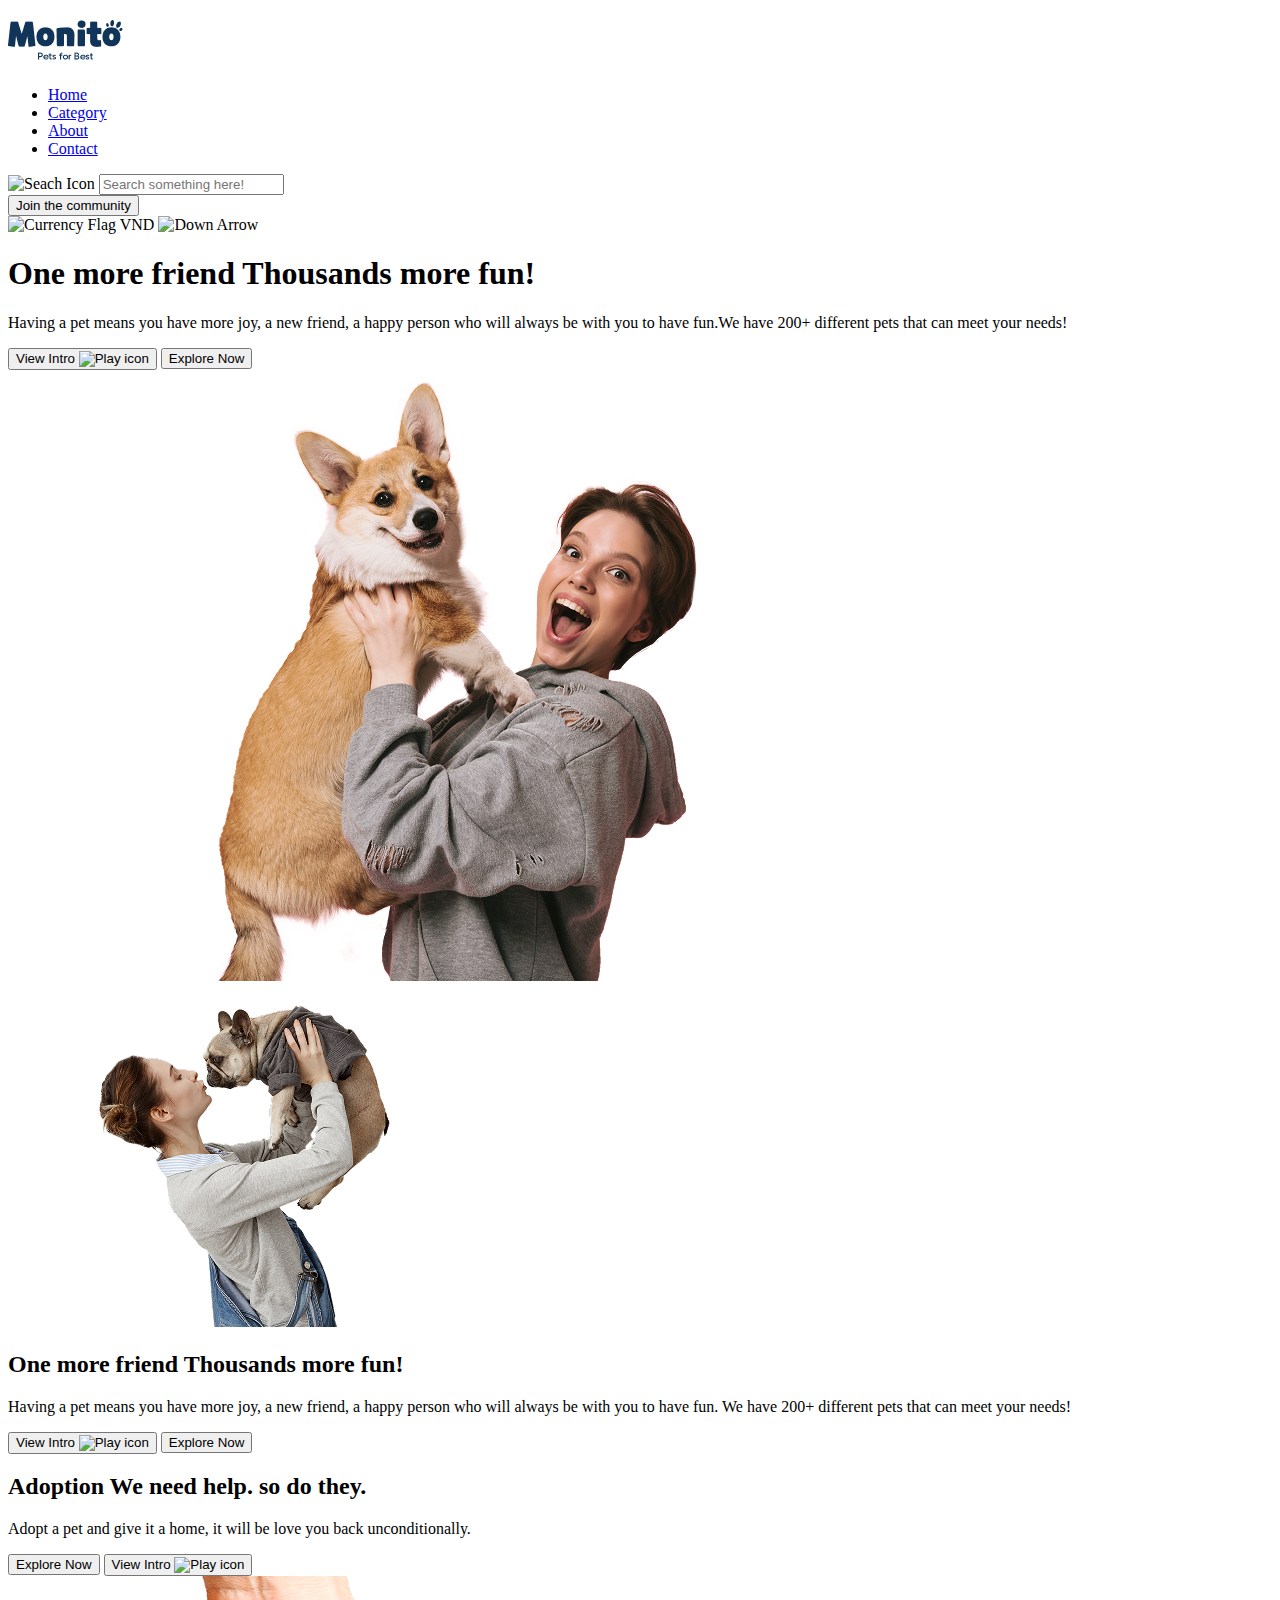
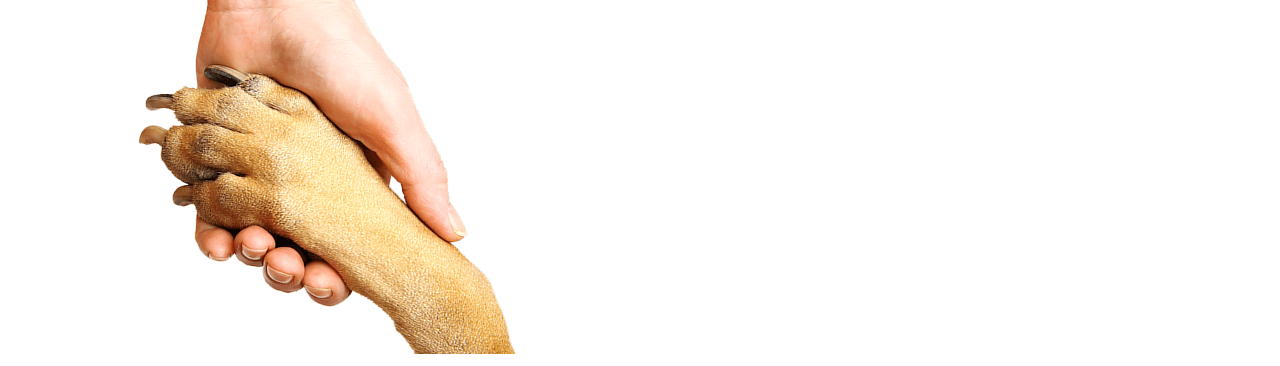
==== Exercise 1/index.html @ 3aec2387 "Merge branch 'exercise/homepage-html' into task/homepage-banner" ====
<!DOCTYPE html>
<html lang="en">
<head>
  <meta charset="UTF-8">
  <meta name="viewport" content="width=device-width, initial-scale=1.0">
  <title>Homepage</title>
</head>
<body>
  <header class="header">
    <div class="container">
      <div class="header-nav">
        <h2 class="header-logo">
          <a href="/" title="Homepage">
            <img class="logo-img" src="./assets/monitologo.png" alt="Monito Logo Image">
          </a>
        </h2>
        <nav class="navigation">
          <ul class="list-nav">
            <li class="list-item">
              <a class="nav" href="#home">Home</a>
            </li>
            <li class="list-item">
              <a class="nav" href="#category">Category</a>
            </li>
            <li class="list-item">
              <a class="nav" href="#about">About</a>
            </li>
            <li class="list-item">
              <a class="nav" href="#contact">Contact</a>
            </li>
          </ul>
        </nav>
      </div>
      <div class="header-action">
        <form class="form-search">
          <img src="" alt="Seach Icon">
          <input type="text" placeholder="Search something here!" name="Search">
        </form>
        <div class="header-btn">
          <button type="button" class="btn btn-primary">Join the community</button>
        </div>
        <div class="switcher-currency">
          <img src="" alt="Currency Flag">
          <span class="currency">VND</span>
          <img src="" alt="Down Arrow">
        </div>
      </div>
    </div>
  </header>
  <main class="main">
    <section class="section section-main-banner">
      <div class="container">
        <div class="section-content">
          <h1 class="section-title">
            One more friend
            <span class="section-subtitle">Thousands more fun!</span> 
          </h1>
          <p class="section-description">
            Having a pet means you have more joy, a new friend, a happy 
            person who will always be with you to have fun.We have 200+ 
            different pets that can meet your needs!
          </p>
          <div class="section-btn">
            <button class="btn btn-outline">
              <span>View Intro</span>
              <img src="" alt="Play icon">
            </button>
            <button class="btn btn-primary">Explore Now</button>
          </div>
        </div>
        <div class="section-img">
          <img src="./assets/banner1.png" alt="Banner Main Image">
        </div>
      </div>
    </section>
    <section class="section section-products">
      <div class="container"></div>
    </section>
    <section class="section section-banner">
      <div class="container">
        <div class="section-img">
          <img src="./assets/banner2.png" alt="Middle Banner Image">
        </div>
        <div class="section-content">
          <h2 class="section-title">
            One more friend
            <span class="section-subtitle">Thousands more fun!</span>
          </h2>
          <p class="section-description">
            Having a pet means you have more joy, a new friend, a happy 
            person who will always be with you to have fun. We have 200+ 
            different pets that can meet your needs!
          </p>
          <div class="section-btn">
            <button class="btn btn-outline">
              <span>View Intro</span>
              <img src="" alt="Play icon">
            </button>
            <button class="btn btn-primary">Explore Now</button>
          </div>
        </div>
      </div> 
    </section>
    <section class="section section-products">
      <div class="container"></div>
    </section>
    <section class="section section-sellers">
      <div class="container"></div>
    </section>
    <section class="section section-banner">
      <div class="container">
        <div class="section-content">
          <h2 class="section-title">
            Adoption
            <span class="section-subtitle">We need help. so do they.</span>
          </h2>
          <p class="section-description">
            Adopt a pet and give it a home,
            it will be love you back unconditionally.
          </p>
          <div class="section-btn">
            <button class="btn btn-primary">Explore Now</button>
            <button class="btn btn-outline">
              <span>View Intro</span>
              <img src="" alt="Play icon">
            </button>
          </div>
        </div>
        <div class="section-img">
          <img src="./assets/banner3.png" alt="Banner 2 Left Image">
        </div>
      </div>
    </section>
    <section class="section section-products">
      <div class="container"></div>
    </section>
  </main>
  <footer class="footer">
    <div class="container">
      <div class="footer-social">
        <form class="footer-register"></form>
        <div class="footer-nav"></div>
      </div>
      <div class="footer-copyright"></div>
    </div>
  </footer>
</body>
</html>
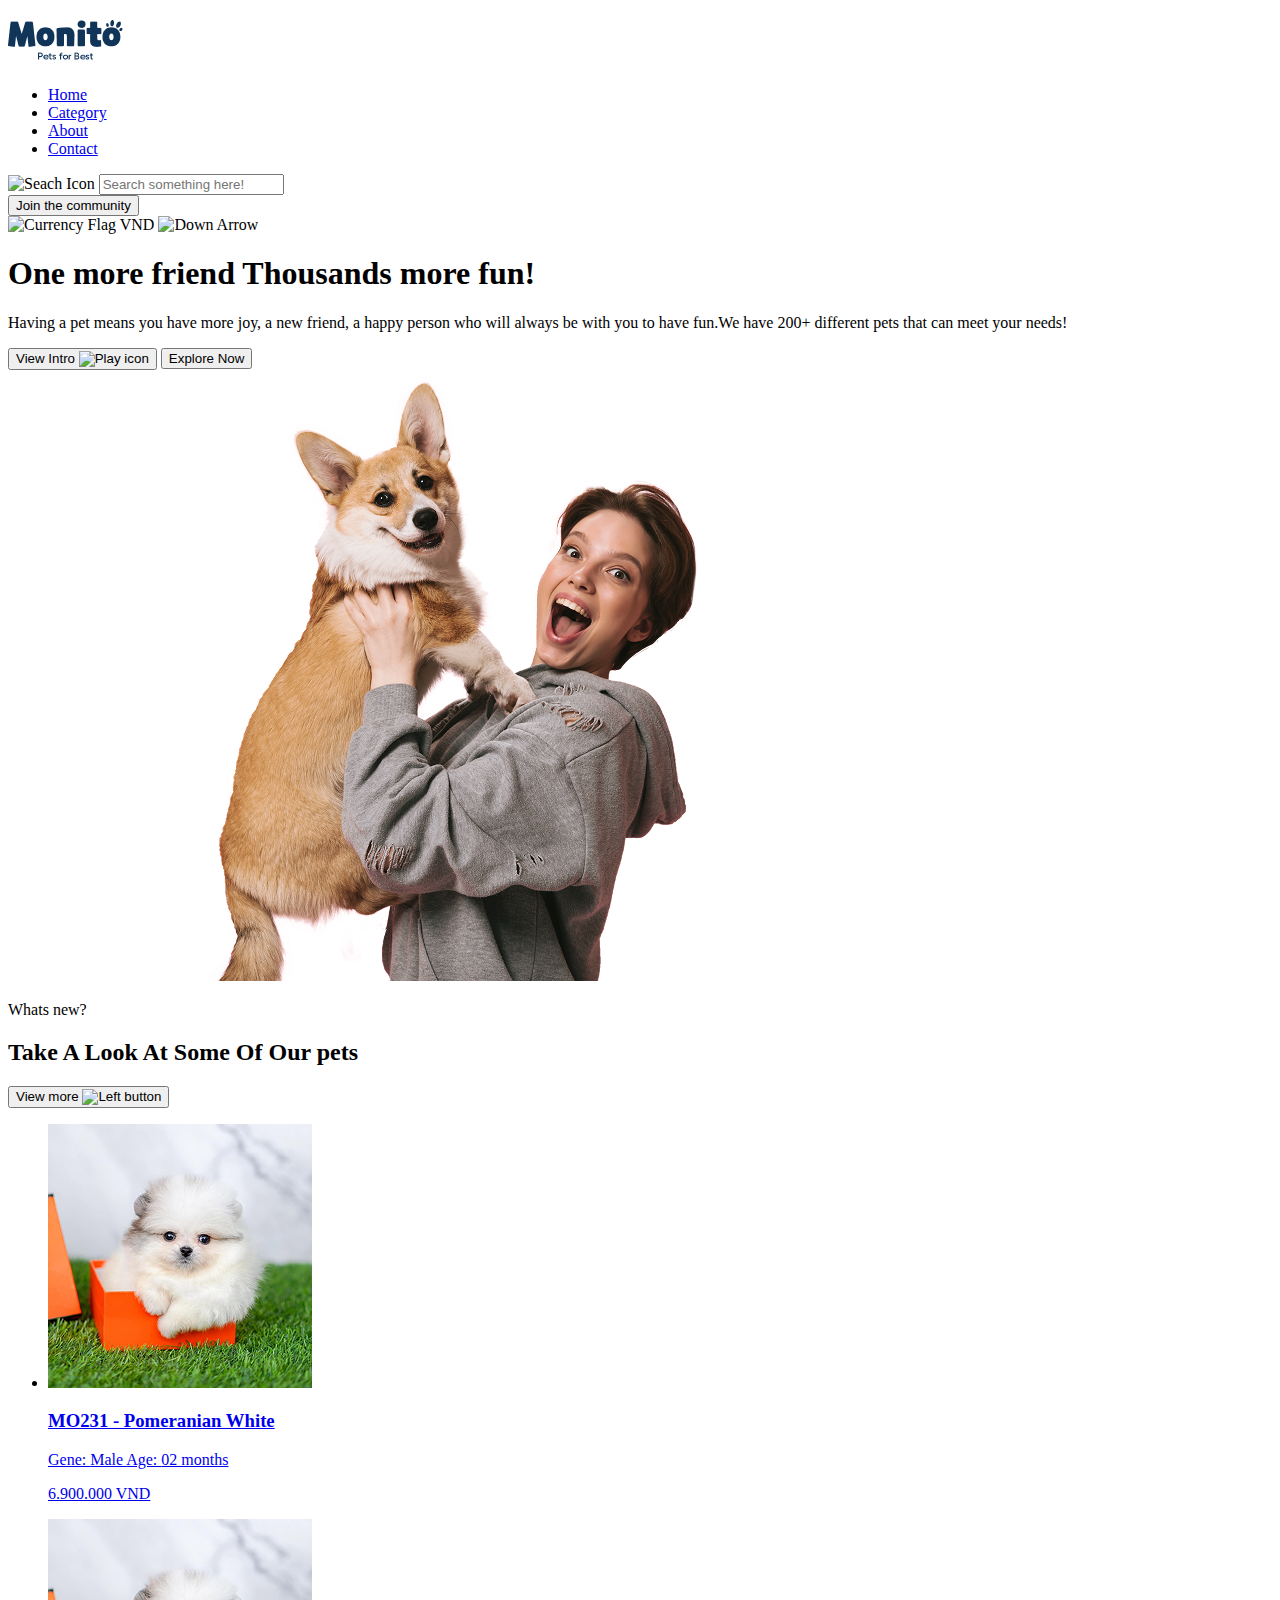
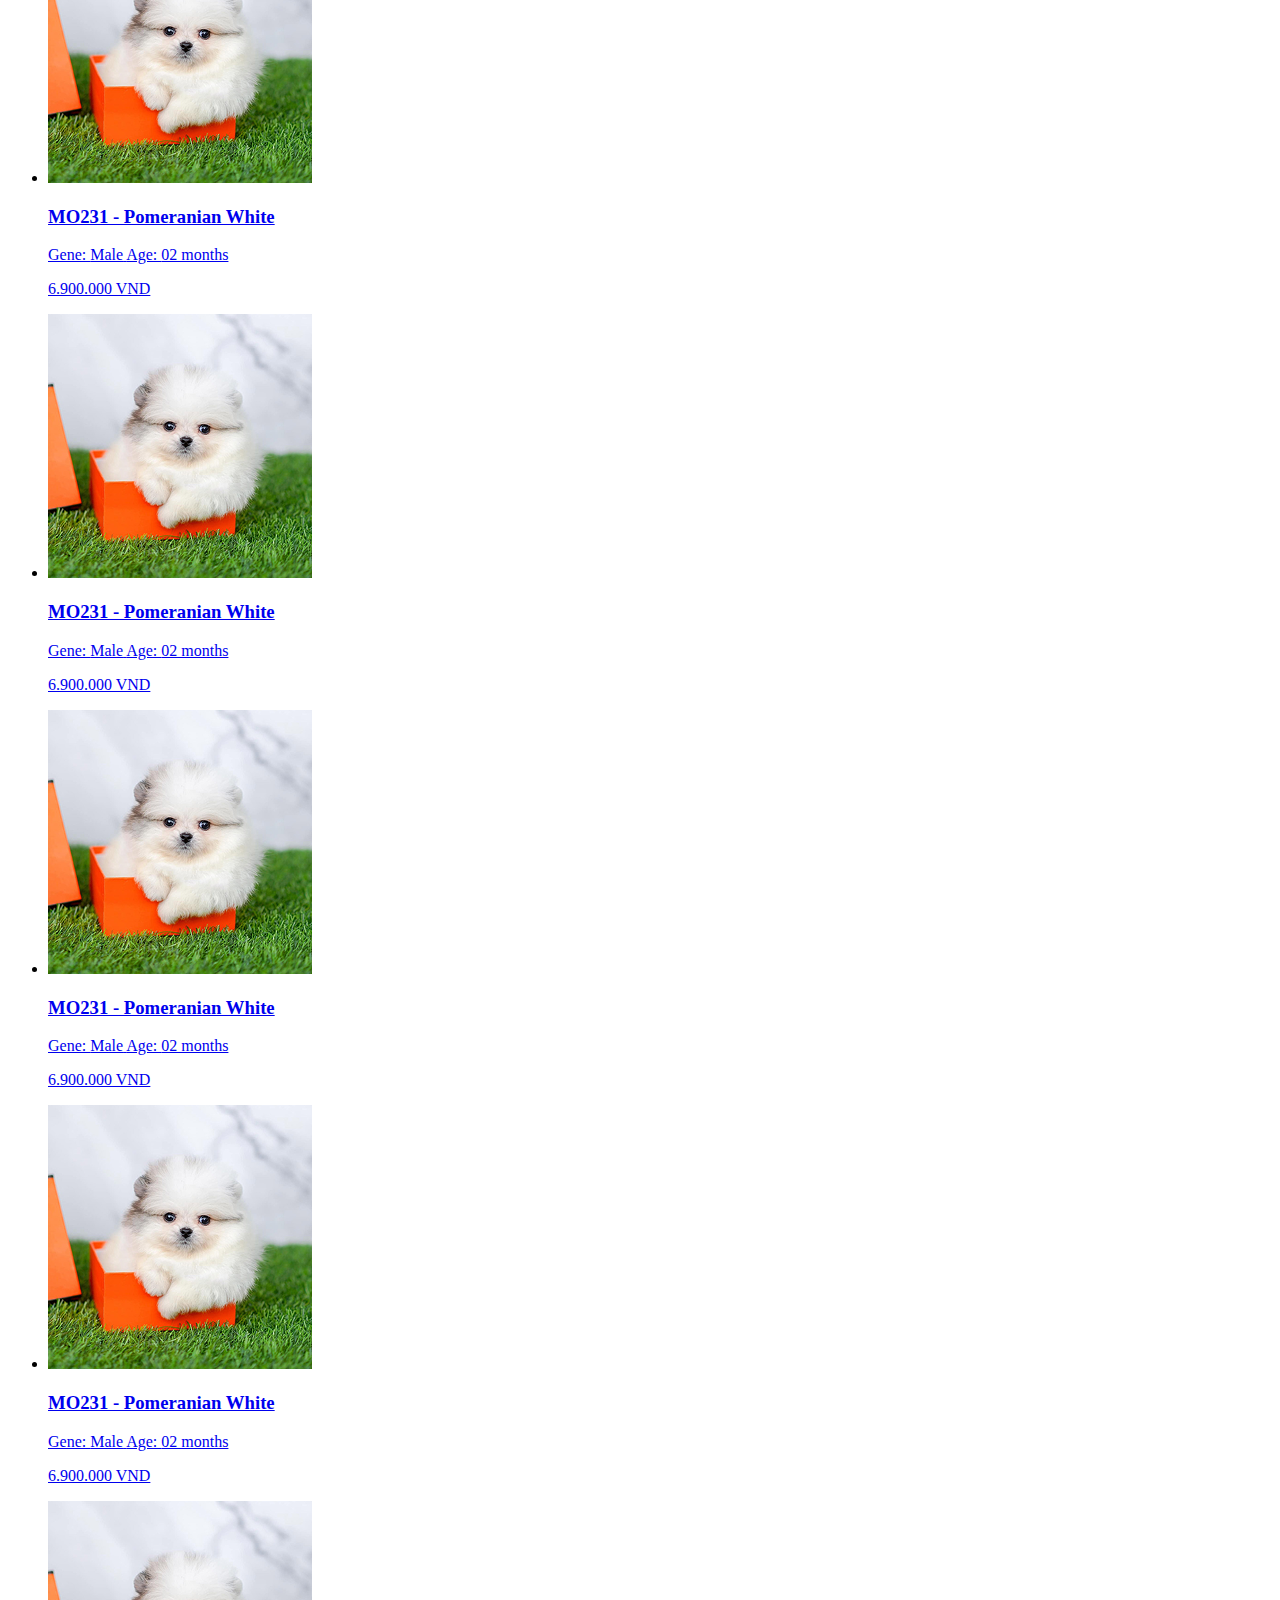
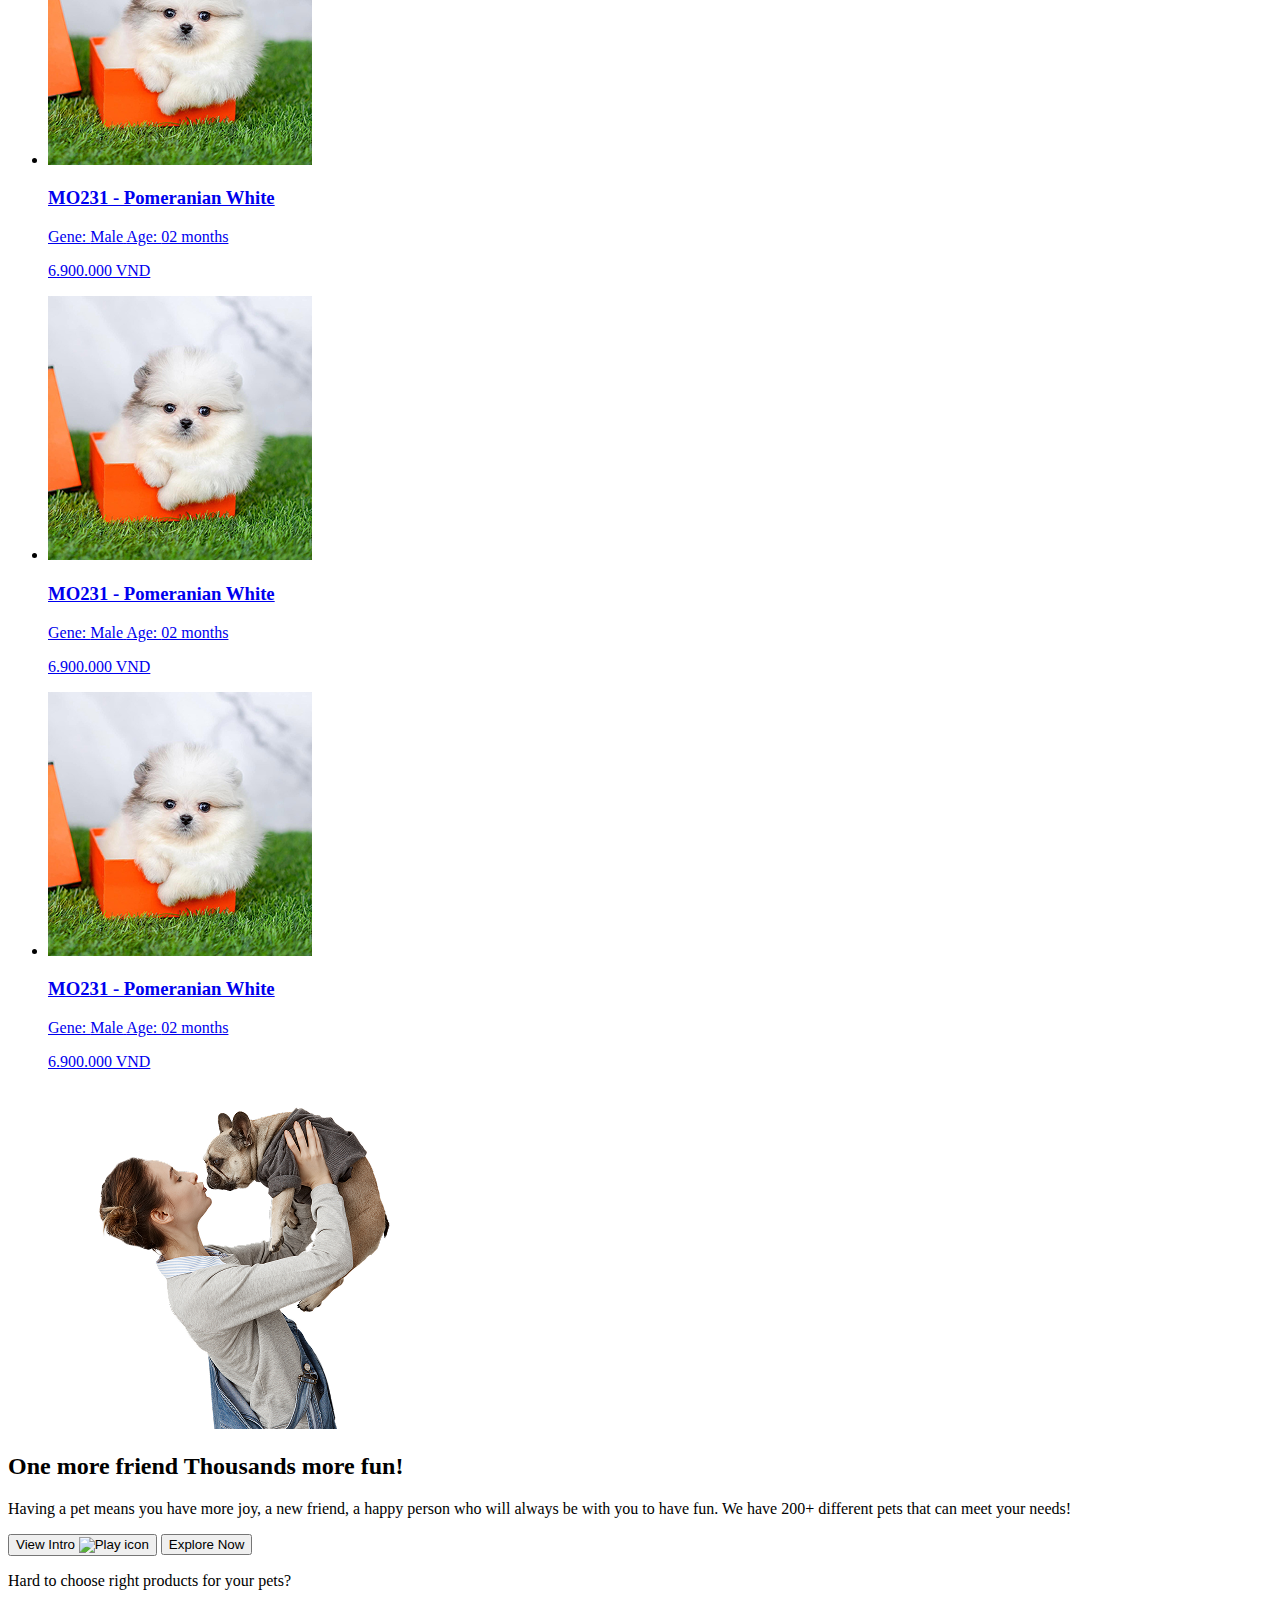
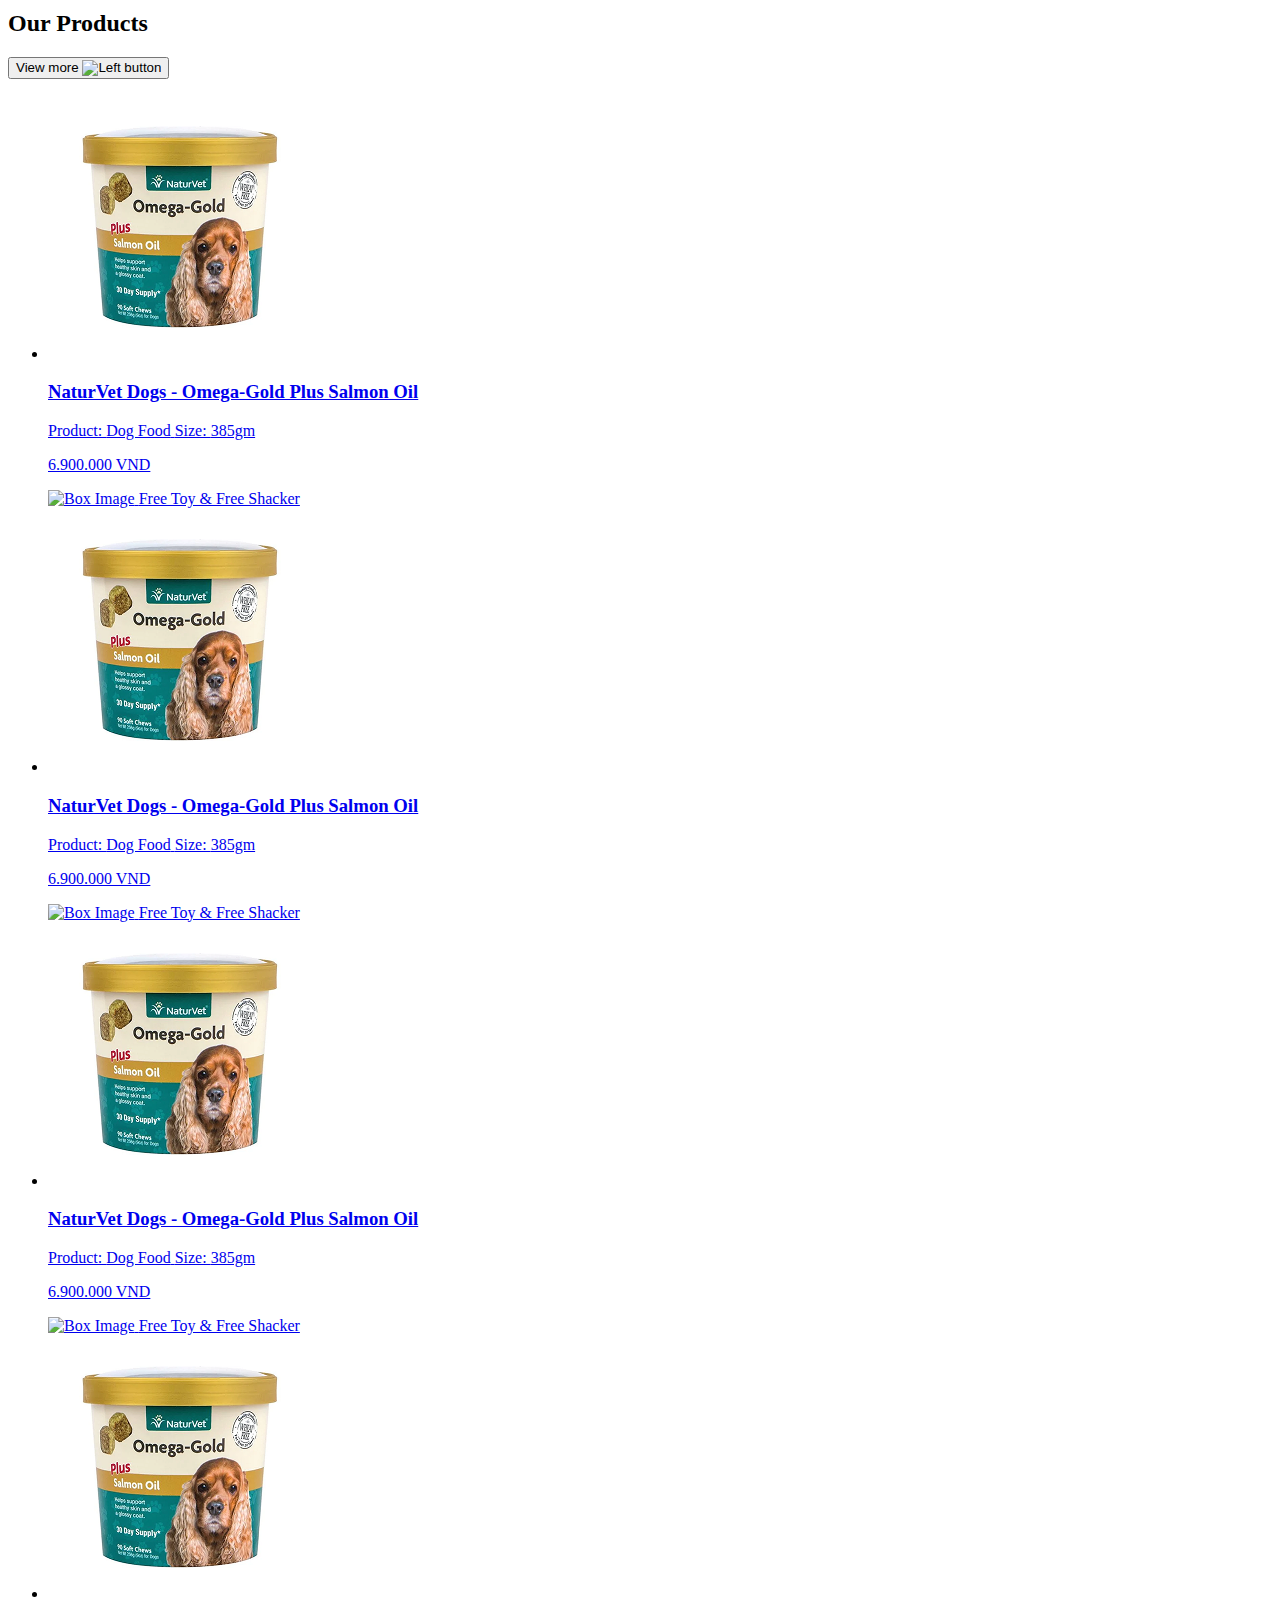
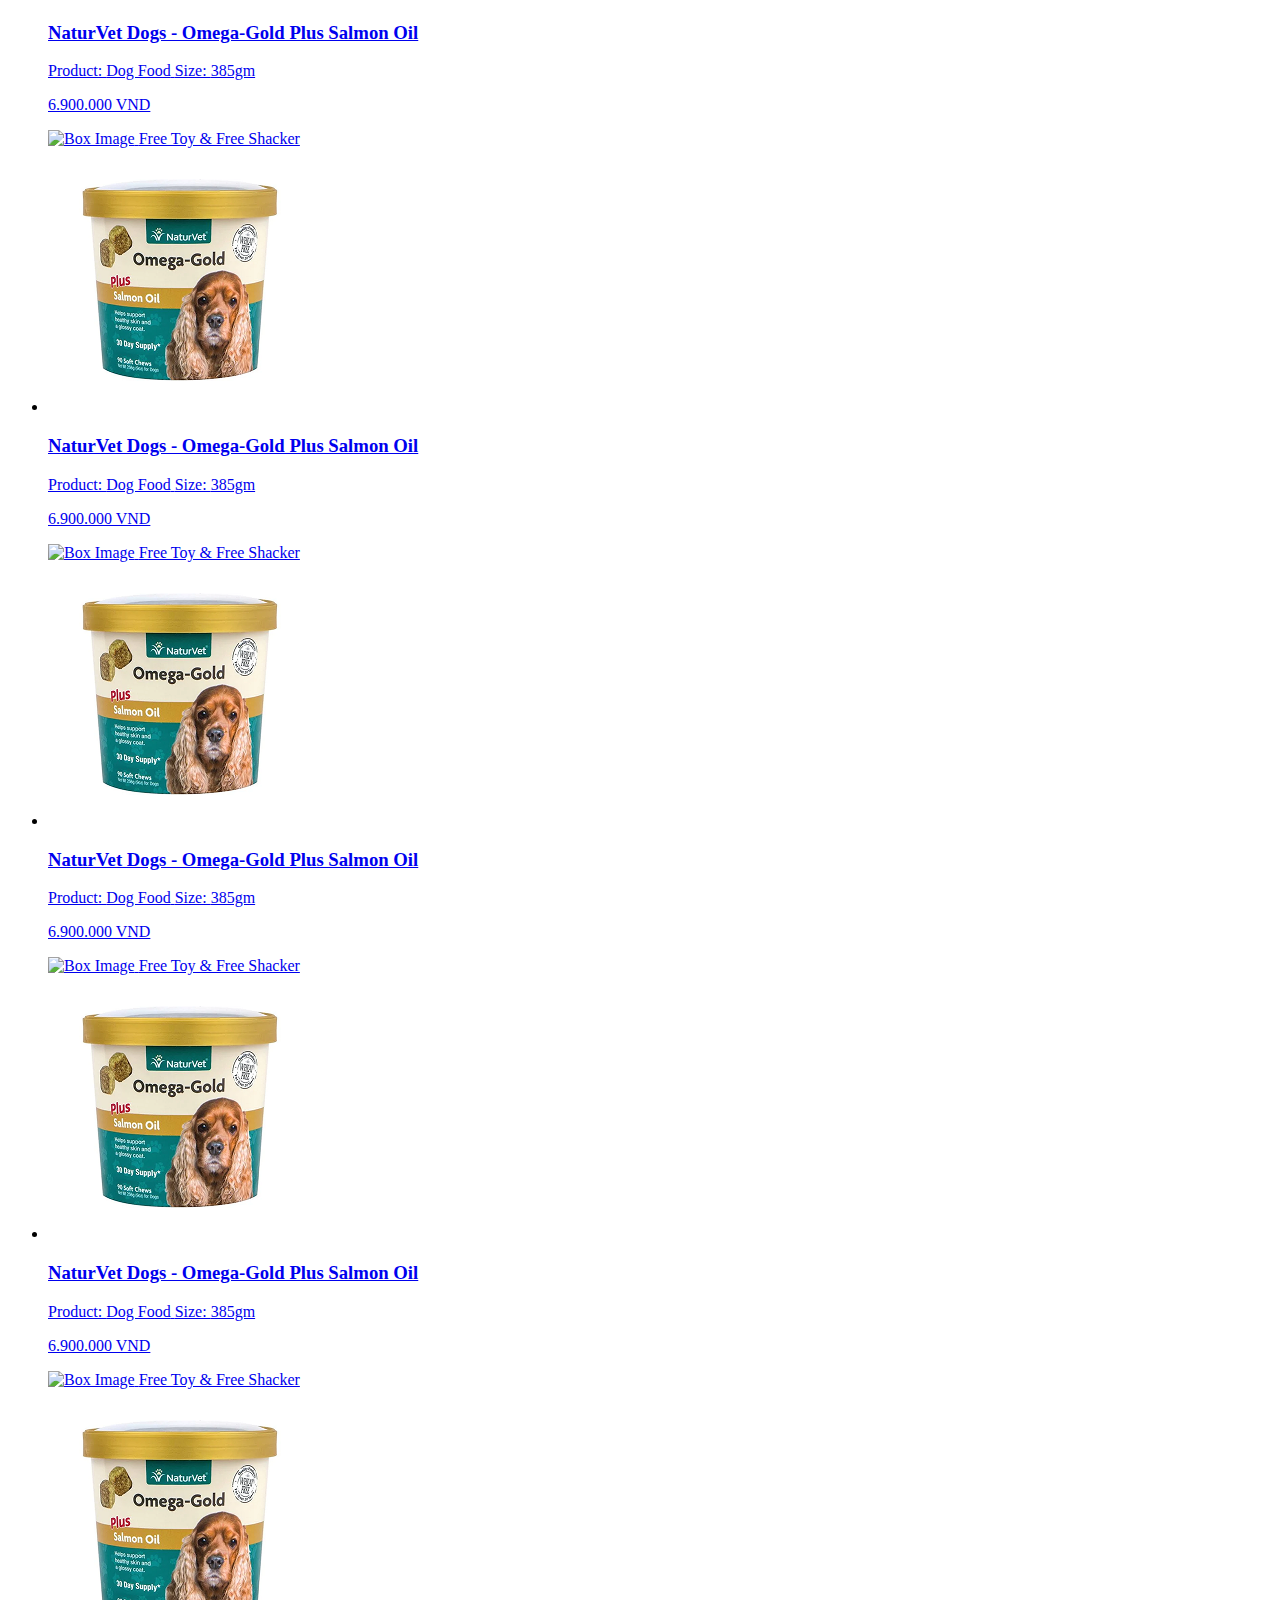
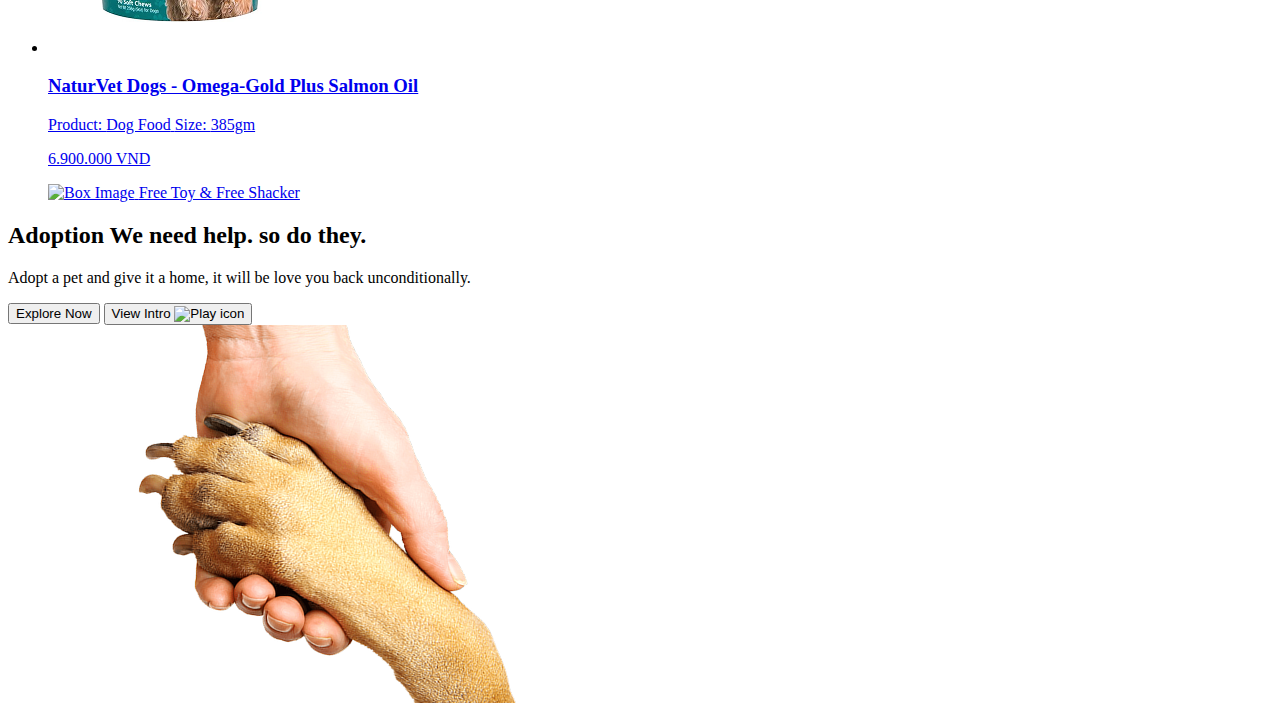
==== commit c6e94989: "Merge branch 'task/homepage-banner' into task/homepage-section-product" ====
--- a/Exercise 1/index.html
+++ b/Exercise 1/index.html
@@ -75,6 +75,175 @@
     </section>
     <section class="section section-products">
       <div class="container"></div>
+    <section class="section section-products">
+      <div class="container">
+        <div class="section-header">
+          <div class="section-info">
+            <p class="section-subtitle">Whats new?</p>
+            <h2 class="section-title">Take A Look At Some Of Our pets</h2>
+          </div>
+          <button class="btn btn-outline">
+            <span>View more</span>
+            <img src="" alt="Left button">
+          </button>
+        </div>
+        <div class="section-content">
+          <ul class="list-products">
+            <li class="list-item">
+              <a class="card card-pet" href="/">
+                <img class="card-img" src="./assets/pet1.png" alt="Pet's image">
+                <div class="card-information">
+                  <h3 class="card-title">MO231 - Pomeranian White</h3>
+                  <p class="card-details">
+                    <span class="card-label">
+                      Gene:
+                      <span class="card-content">Male</span>
+                    </span>
+                    <span class="card-label">
+                      Age:
+                      <span class="card-content">02 months</span>
+                    </span>
+                  </p>
+                  <p class="card-value">6.900.000 VND</p>
+                </div>
+              </a>
+            </li>
+            <li class="list-item">
+              <a class="card card-pet" href="/">
+                <img class="card-img" src="./assets/pet1.png" alt="Pet's image">
+                <div class="card-information">
+                  <h3 class="card-title">MO231 - Pomeranian White</h3>
+                  <p class="card-details">
+                    <span class="card-label">
+                      Gene:
+                      <span class="card-content">Male</span>
+                    </span>
+                    <span class="card-label">
+                      Age:
+                      <span class="card-content">02 months</span>
+                    </span>
+                  </p>
+                  <p class="card-value">6.900.000 VND</p>
+                </div>
+              </a>
+            </li>
+            <li class="list-item">
+              <a class="card card-pet" href="/">
+                <img class="card-img" src="./assets/pet1.png" alt="Pet's image">
+                <div class="card-information">
+                  <h3 class="card-title">MO231 - Pomeranian White</h3>
+                  <p class="card-details">
+                    <span class="card-label">
+                      Gene:
+                      <span class="card-content">Male</span>
+                    </span>
+                    <span class="card-label">
+                      Age:
+                      <span class="card-content">02 months</span>
+                    </span>
+                  </p>
+                  <p class="card-value">6.900.000 VND</p>
+                </div>
+              </a>
+            </li>
+            <li class="list-item">
+              <a class="card card-pet" href="/">
+                <img class="card-img" src="./assets/pet1.png" alt="Pet's image">
+                <div class="card-information">
+                  <h3 class="card-title">MO231 - Pomeranian White</h3>
+                  <p class="card-details">
+                    <span class="card-label">
+                      Gene:
+                      <span class="card-content">Male</span>
+                    </span>
+                    <span class="card-label">
+                      Age:
+                      <span class="card-content">02 months</span>
+                    </span>
+                  </p>
+                  <p class="card-value">6.900.000 VND</p>
+                </div>
+              </a>
+            </li>
+            <li class="list-item">
+              <a class="card card-pet" href="/">
+                <img class="card-img" src="./assets/pet1.png" alt="Pet's image">
+                <div class="card-information">
+                  <h3 class="card-title">MO231 - Pomeranian White</h3>
+                  <p class="card-details">
+                    <span class="card-label">
+                      Gene:
+                      <span class="card-content">Male</span>
+                    </span>
+                    <span class="card-label">
+                      Age:
+                      <span class="card-content">02 months</span>
+                    </span>
+                  </p>
+                  <p class="card-value">6.900.000 VND</p>
+                </div>
+              </a>
+            </li>
+            <li class="list-item">
+              <a class="card card-pet" href="/">
+                <img class="card-img" src="./assets/pet1.png" alt="Pet's image">
+                <div class="card-information">
+                  <h3 class="card-title">MO231 - Pomeranian White</h3>
+                  <p class="card-details">
+                    <span class="card-label">
+                      Gene:
+                      <span class="card-content">Male</span>
+                    </span>
+                    <span class="card-label">
+                      Age:
+                      <span class="card-content">02 months</span>
+                    </span>
+                  </p>
+                  <p class="card-value">6.900.000 VND</p>
+                </div>
+              </a>
+            </li>
+            <li class="list-item">
+              <a class="card card-pet" href="/">
+                <img class="card-img" src="./assets/pet1.png" alt="Pet's image">
+                <div class="card-information">
+                  <h3 class="card-title">MO231 - Pomeranian White</h3>
+                  <p class="card-details">
+                    <span class="card-label">
+                      Gene:
+                      <span class="card-content">Male</span>
+                    </span>
+                    <span class="card-label">
+                      Age:
+                      <span class="card-content">02 months</span>
+                    </span>
+                  </p>
+                  <p class="card-value">6.900.000 VND</p>
+                </div>
+              </a>
+            </li>
+            <li class="list-item">
+              <a class="card card-pet" href="/">
+                <img class="card-img" src="./assets/pet1.png" alt="Pet's image">
+                <div class="card-information">
+                  <h3 class="card-title">MO231 - Pomeranian White</h3>
+                  <p class="card-details">
+                    <span class="card-label">
+                      Gene:
+                      <span class="card-content">Male</span>
+                    </span>
+                    <span class="card-label">
+                      Age:
+                      <span class="card-content">02 months</span>
+                    </span>
+                  </p>
+                  <p class="card-value">6.900.000 VND</p>
+                </div>
+              </a>
+            </li>
+          </ul>
+        </div>
+      </div>
     </section>
     <section class="section section-banner">
       <div class="container">
@@ -103,7 +272,209 @@
     </section>
     <section class="section section-products">
       <div class="container"></div>
-    </section>
+    <section class="section section-products">
+      <div class="container">
+        <div class="section-header">
+          <div class="section-info">
+            <p class="section-subtitle">Hard to choose right products for your pets?</p>
+            <h2 class="section-title">Our Products</h2>
+          </div>
+          <button class="btn btn-outline">
+            <span>View more</span>
+            <img src="" alt="Left button">
+          </button>
+        </div>
+        <div class="section-content">
+          <ul class="list-products">
+            <li class="list-item">
+              <a class="card card-product" href="/">
+                <img class="card-img" src="./assets/product1.png" alt="Product's image">
+                <div class="card-body">
+                  <h3 class="card-title">NaturVet Dogs - Omega-Gold Plus Salmon Oil</h3>
+                  <p class="card-details">
+                    <span class="card-label">
+                      Product:
+                      <span class="card-content">Dog Food</span>
+                    </span>
+                    <span class="card-label">
+                      Size:
+                      <span class="card-content">385gm</span>
+                    </span>
+                  </p>
+                  <p class="card-value">6.900.000 VND</p>
+                </div>
+                <div class="card-footer">
+                  <img class="card-icon" src="" alt="Box Image">
+                  <span class="card-attached">Free Toy & Free Shacker</span>
+                </div>
+              </a>
+            </li>
+            <li class="list-item">
+              <a class="card card-product" href="/">
+                <img class="card-img" src="./assets/product1.png" alt="Product's image">
+                <div class="card-body">
+                  <h3 class="card-title">NaturVet Dogs - Omega-Gold Plus Salmon Oil</h3>
+                  <p class="card-details">
+                    <span class="card-label">
+                      Product:
+                      <span class="card-content">Dog Food</span>
+                    </span>
+                    <span class="card-label">
+                      Size:
+                      <span class="card-content">385gm</span>
+                    </span>
+                  </p>
+                  <p class="card-value">6.900.000 VND</p>
+                </div>
+                <div class="card-footer">
+                  <img class="card-icon" src="" alt="Box Image">
+                  <span class="card-attached">Free Toy & Free Shacker</span>
+                </div>
+              </a>
+            </li>
+            <li class="list-item">
+              <a class="card card-product" href="/">
+                <img class="card-img" src="./assets/product1.png" alt="Product's image">
+                <div class="card-body">
+                  <h3 class="card-title">NaturVet Dogs - Omega-Gold Plus Salmon Oil</h3>
+                  <p class="card-details">
+                    <span class="card-label">
+                      Product:
+                      <span class="card-content">Dog Food</span>
+                    </span>
+                    <span class="card-label">
+                      Size:
+                      <span class="card-content">385gm</span>
+                    </span>
+                  </p>
+                  <p class="card-value">6.900.000 VND</p>
+                </div>
+                <div class="card-footer">
+                  <img class="card-icon" src="" alt="Box Image">
+                  <span class="card-attached">Free Toy & Free Shacker</span>
+                </div>
+              </a>
+            </li>
+            <li class="list-item">
+              <a class="card card-product" href="/">
+                <img class="card-img" src="./assets/product1.png" alt="Product's image">
+                <div class="card-body">
+                  <h3 class="card-title">NaturVet Dogs - Omega-Gold Plus Salmon Oil</h3>
+                  <p class="card-details">
+                    <span class="card-label">
+                      Product:
+                      <span class="card-content">Dog Food</span>
+                    </span>
+                    <span class="card-label">
+                      Size:
+                      <span class="card-content">385gm</span>
+                    </span>
+                  </p>
+                  <p class="card-value">6.900.000 VND</p>
+                </div>
+                <div class="card-footer">
+                  <img class="card-icon" src="" alt="Box Image">
+                  <span class="card-attached">Free Toy & Free Shacker</span>
+                </div>
+              </a>
+            </li>
+            <li class="list-item">
+              <a class="card card-product" href="/">
+                <img class="card-img" src="./assets/product1.png" alt="Product's image">
+                <div class="card-body">
+                  <h3 class="card-title">NaturVet Dogs - Omega-Gold Plus Salmon Oil</h3>
+                  <p class="card-details">
+                    <span class="card-label">
+                      Product:
+                      <span class="card-content">Dog Food</span>
+                    </span>
+                    <span class="card-label">
+                      Size:
+                      <span class="card-content">385gm</span>
+                    </span>
+                  </p>
+                  <p class="card-value">6.900.000 VND</p>
+                </div>
+                <div class="card-footer">
+                  <img class="card-icon" src="" alt="Box Image">
+                  <span class="card-attached">Free Toy & Free Shacker</span>
+                </div>
+              </a>
+            </li>
+            <li class="list-item">
+              <a class="card card-product" href="/">
+                <img class="card-img" src="./assets/product1.png" alt="Product's image">
+                <div class="card-body">
+                  <h3 class="card-title">NaturVet Dogs - Omega-Gold Plus Salmon Oil</h3>
+                  <p class="card-details">
+                    <span class="card-label">
+                      Product:
+                      <span class="card-content">Dog Food</span>
+                    </span>
+                    <span class="card-label">
+                      Size:
+                      <span class="card-content">385gm</span>
+                    </span>
+                  </p>
+                  <p class="card-value">6.900.000 VND</p>
+                </div>
+                <div class="card-footer">
+                  <img class="card-icon" src="" alt="Box Image">
+                  <span class="card-attached">Free Toy & Free Shacker</span>
+                </div>
+              </a>
+            </li>
+            <li class="list-item">
+              <a class="card card-product" href="/">
+                <img class="card-img" src="./assets/product1.png" alt="Product's image">
+                <div class="card-body">
+                  <h3 class="card-title">NaturVet Dogs - Omega-Gold Plus Salmon Oil</h3>
+                  <p class="card-details">
+                    <span class="card-label">
+                      Product:
+                      <span class="card-content">Dog Food</span>
+                    </span>
+                    <span class="card-label">
+                      Size:
+                      <span class="card-content">385gm</span>
+                    </span>
+                  </p>
+                  <p class="card-value">6.900.000 VND</p>
+                </div>
+                <div class="card-footer">
+                  <img class="card-icon" src="" alt="Box Image">
+                  <span class="card-attached">Free Toy & Free Shacker</span>
+                </div>
+              </a>
+            </li>
+            <li class="list-item">
+              <a class="card card-product" href="/">
+                <img class="card-img" src="./assets/product1.png" alt="Product's image">
+                <div class="card-body">
+                  <h3 class="card-title">NaturVet Dogs - Omega-Gold Plus Salmon Oil</h3>
+                  <p class="card-details">
+                    <span class="card-label">
+                      Product:
+                      <span class="card-content">Dog Food</span>
+                    </span>
+                    <span class="card-label">
+                      Size:
+                      <span class="card-content">385gm</span>
+                    </span>
+                  </p>
+                  <p class="card-value">6.900.000 VND</p>
+                </div>
+                <div class="card-footer">
+                  <img class="card-icon" src="" alt="Box Image">
+                  <span class="card-attached">Free Toy & Free Shacker</span>
+                </div>
+              </a>
+            </li>
+          </ul>
+        </div>
+      </div>
+    </section>
+    <section class="section section-sellers">
     <section class="section section-sellers">
       <div class="container"></div>
     </section>
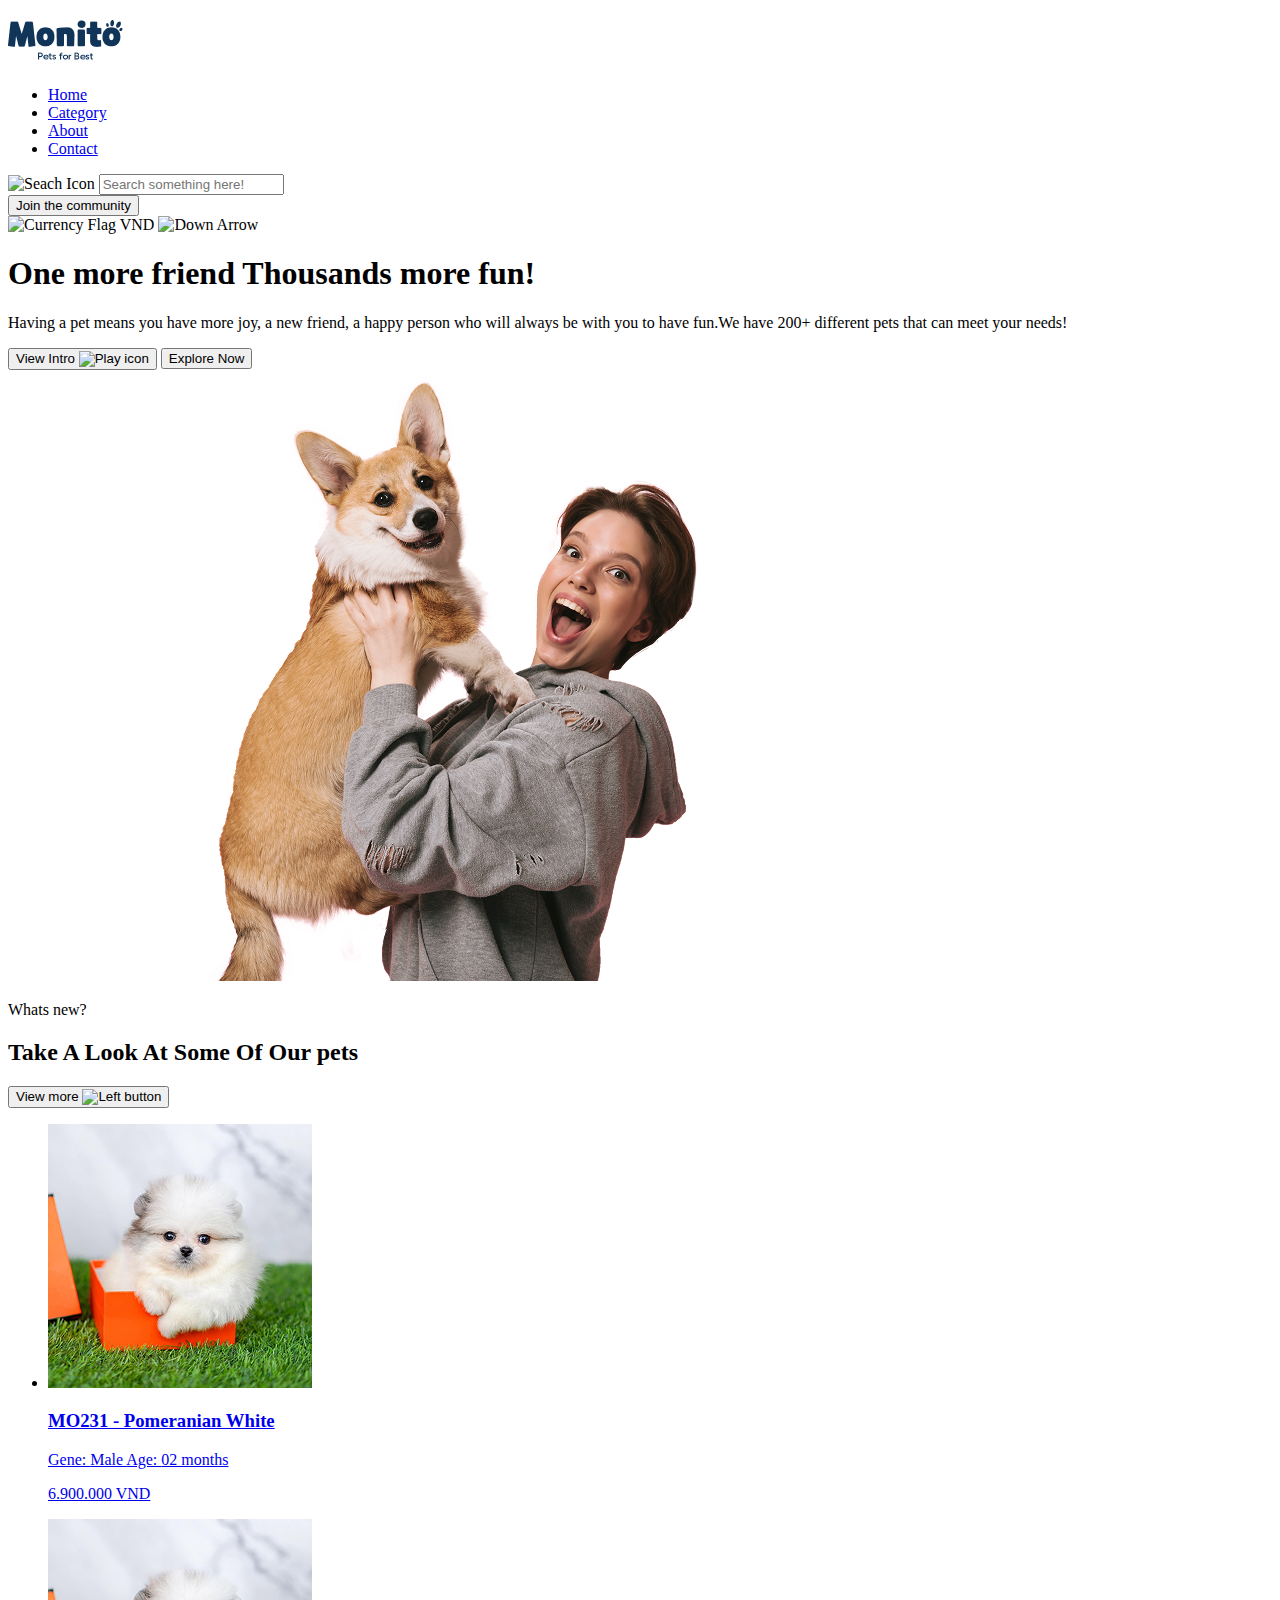
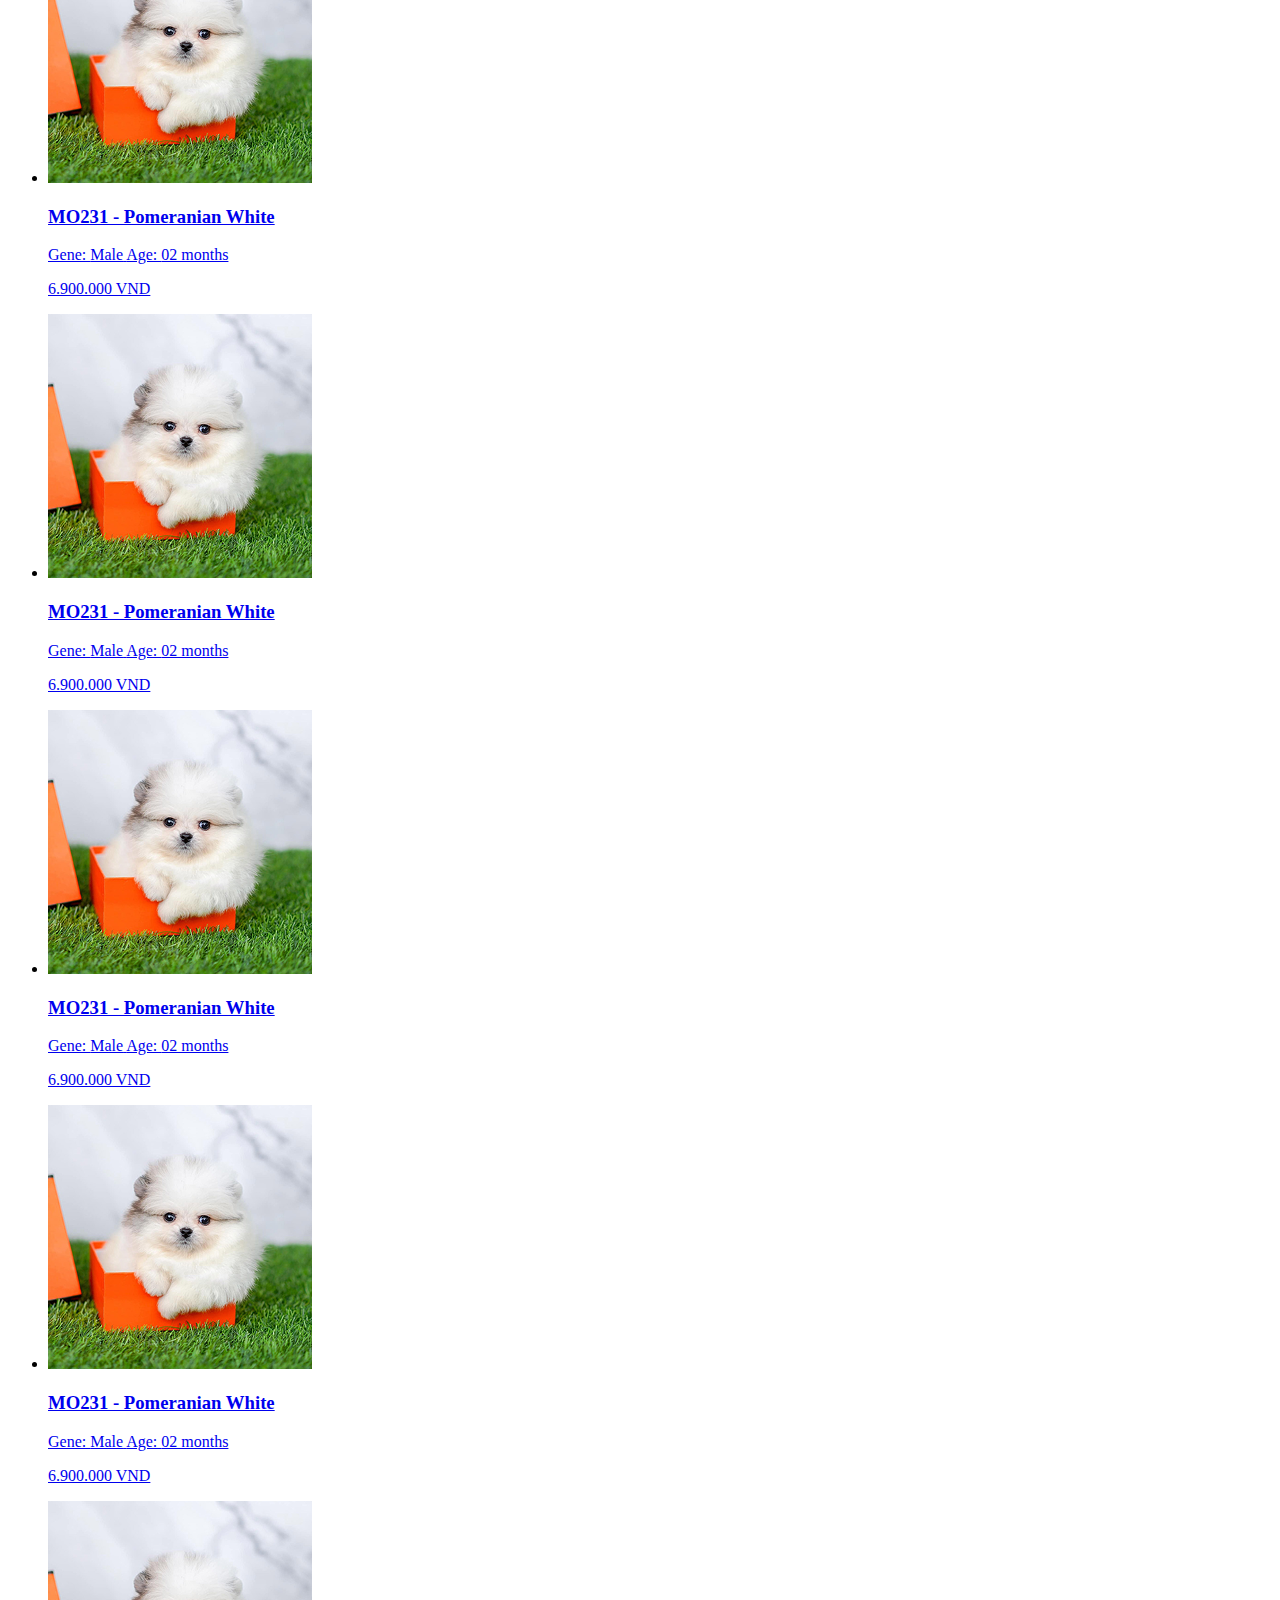
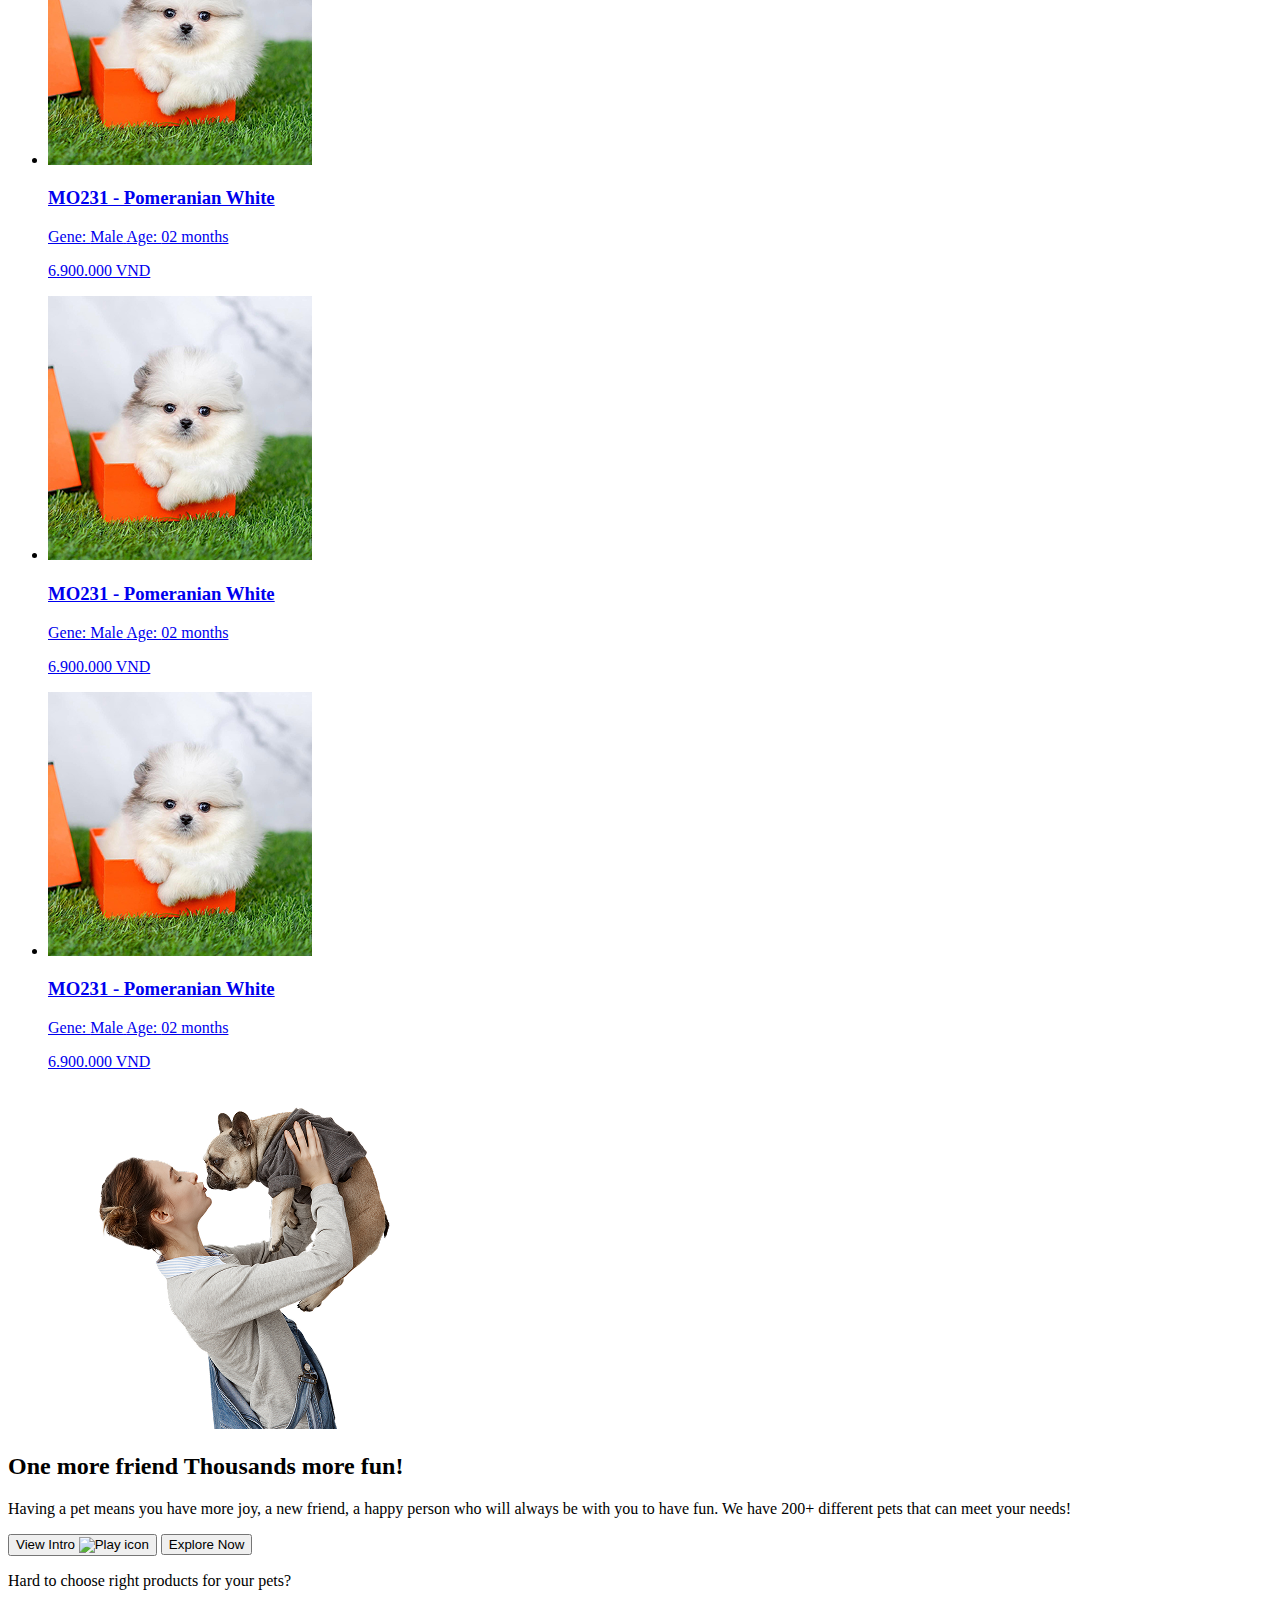
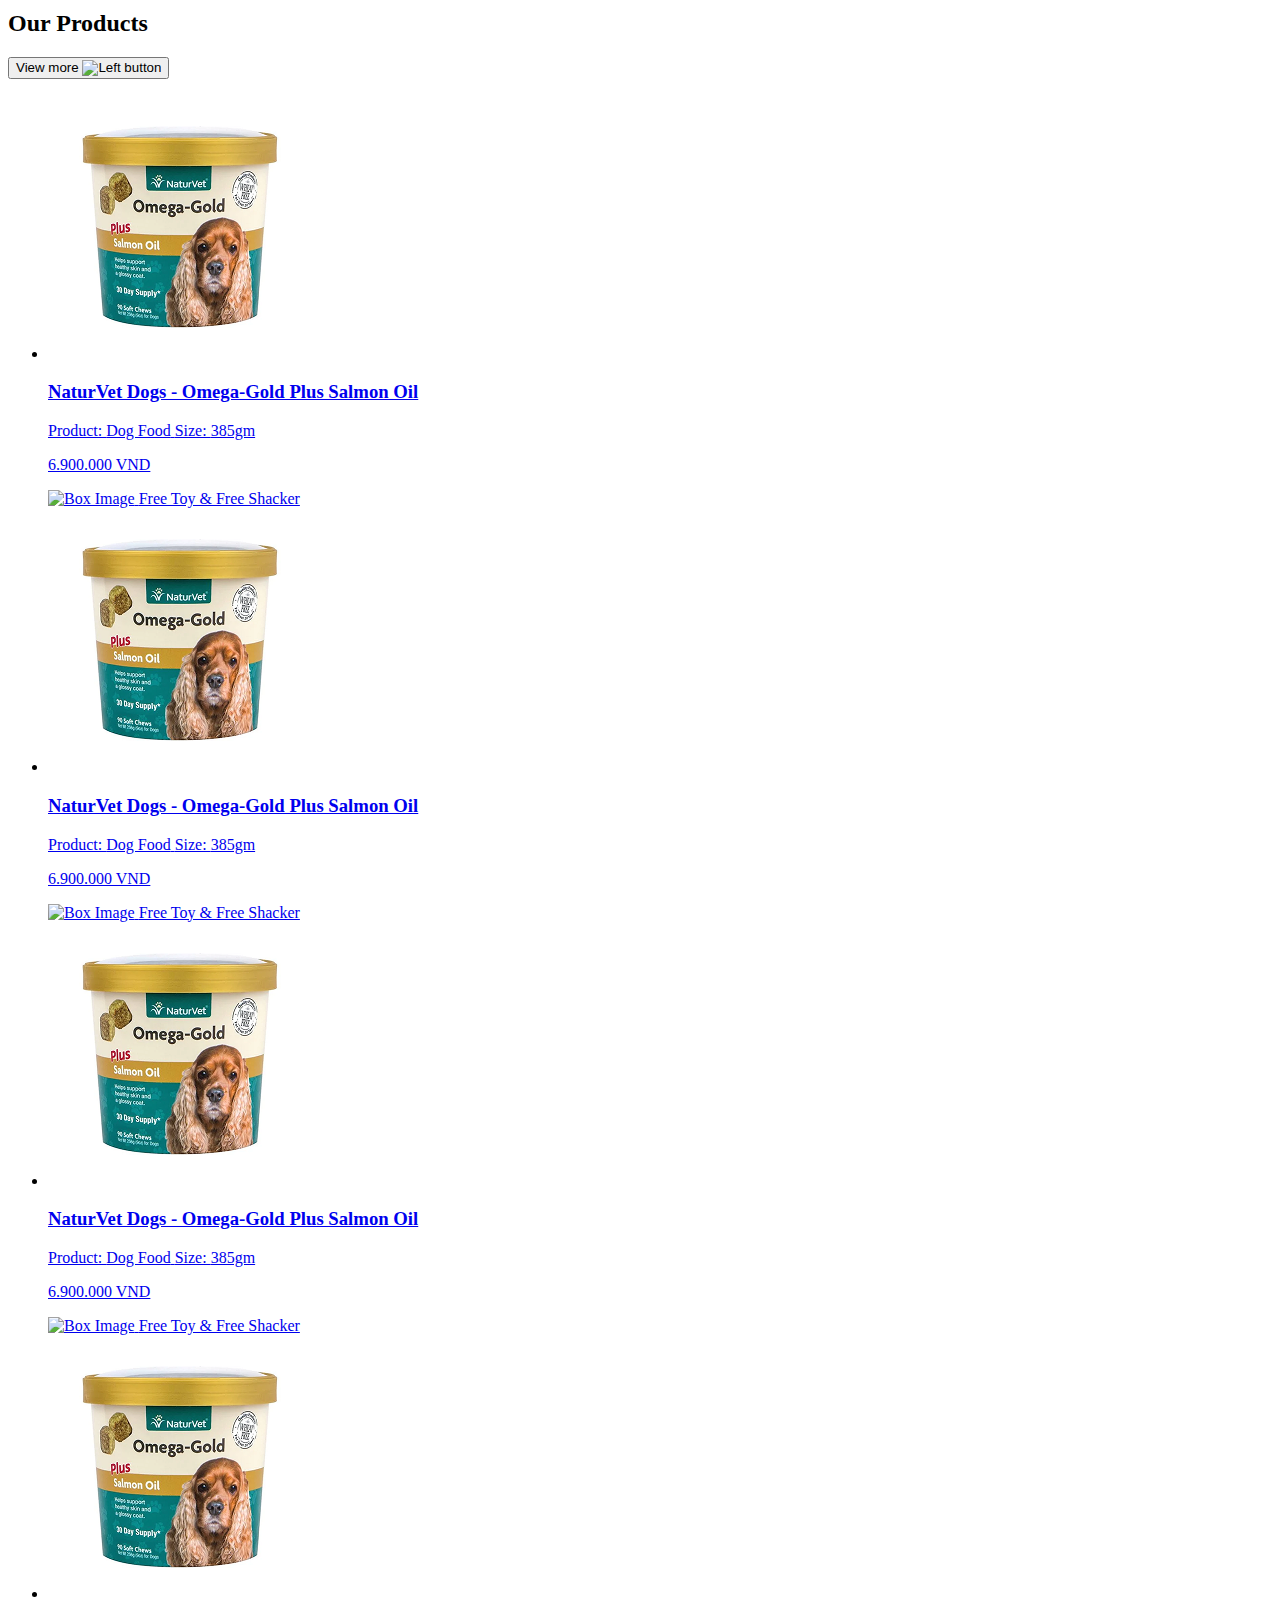
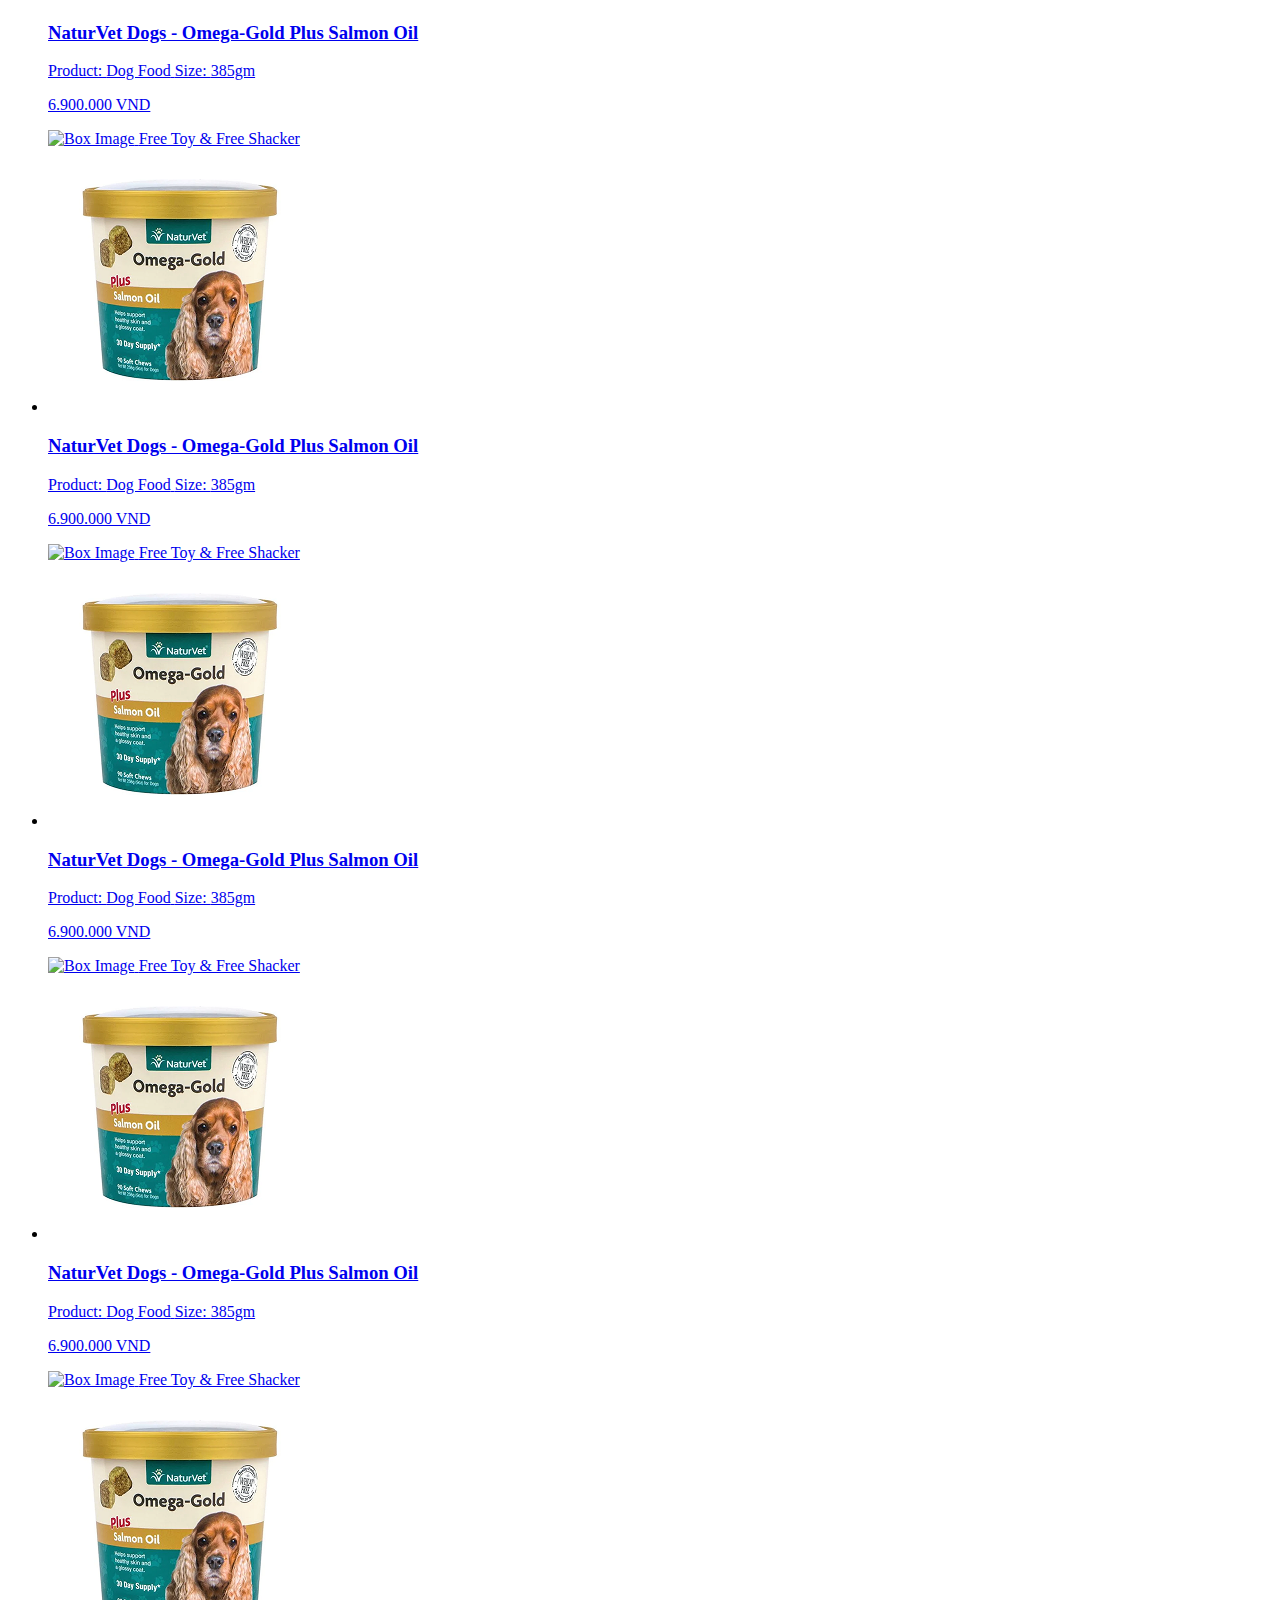
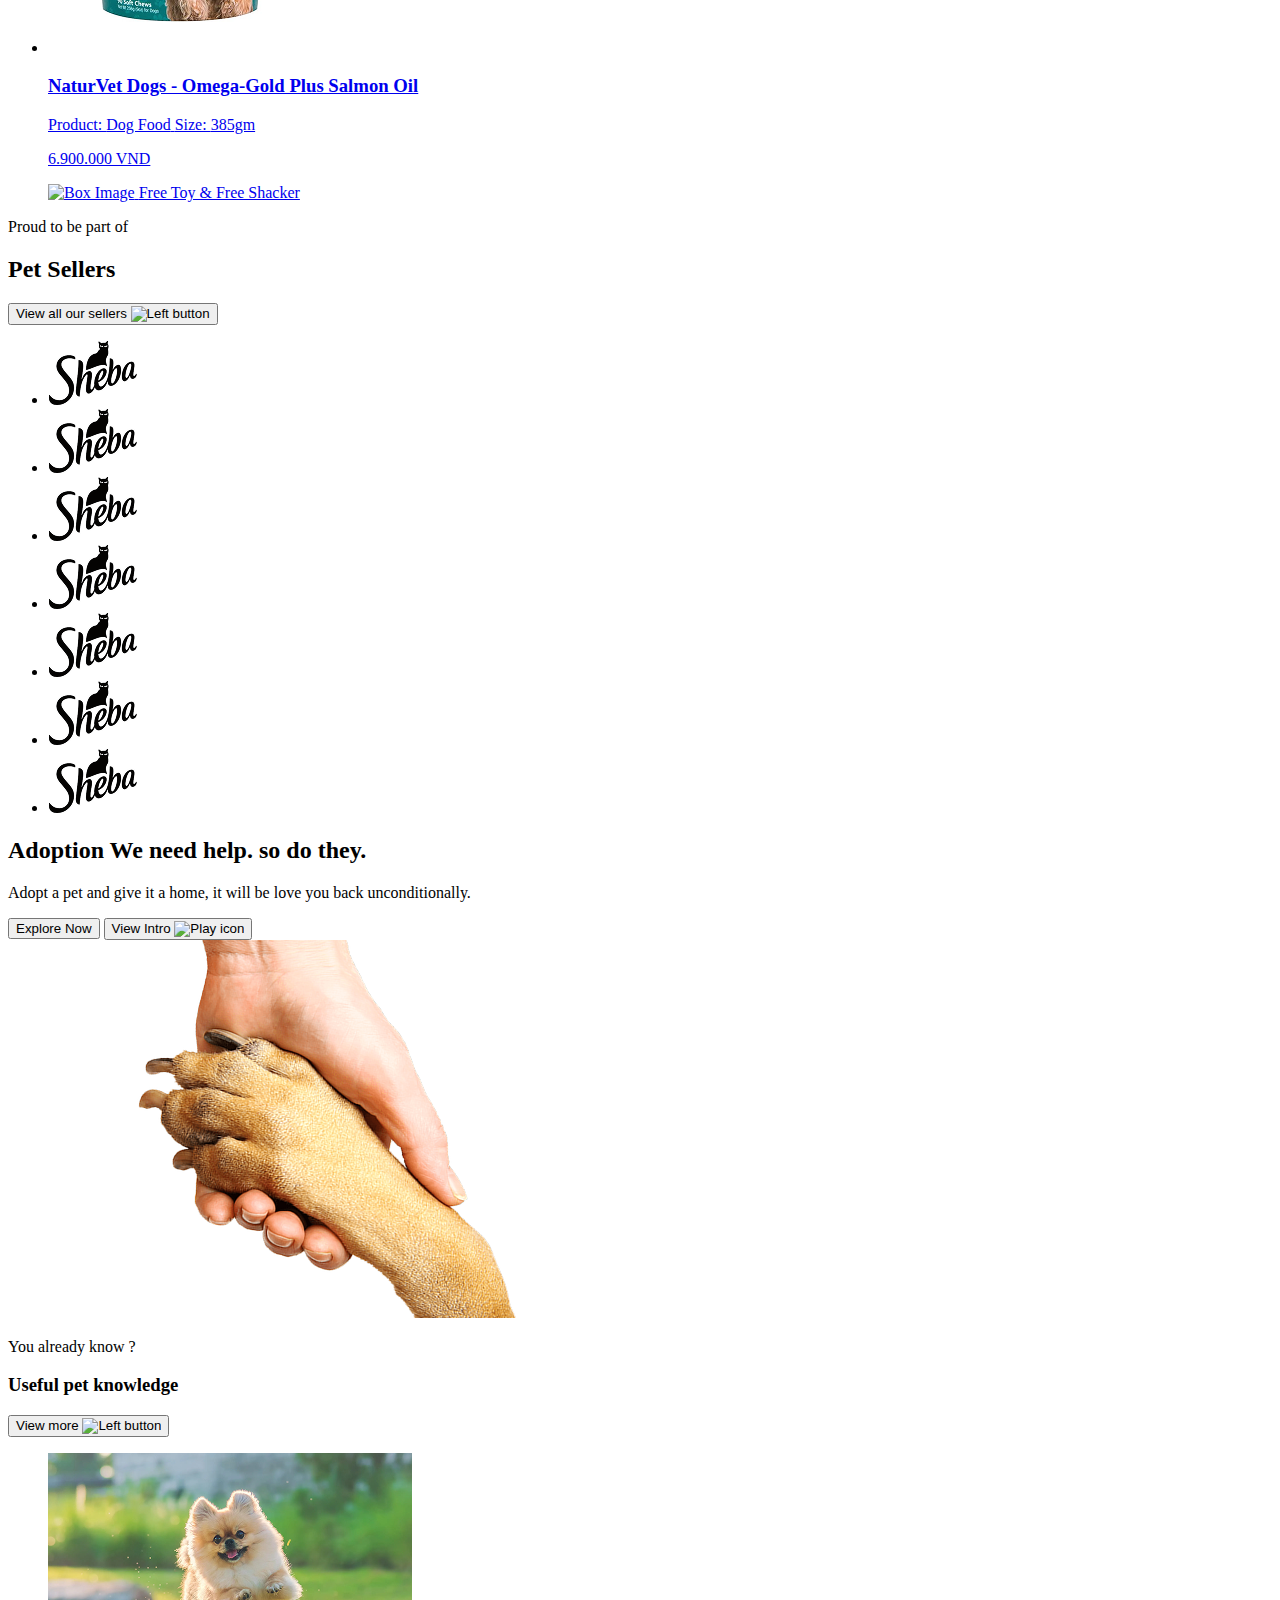
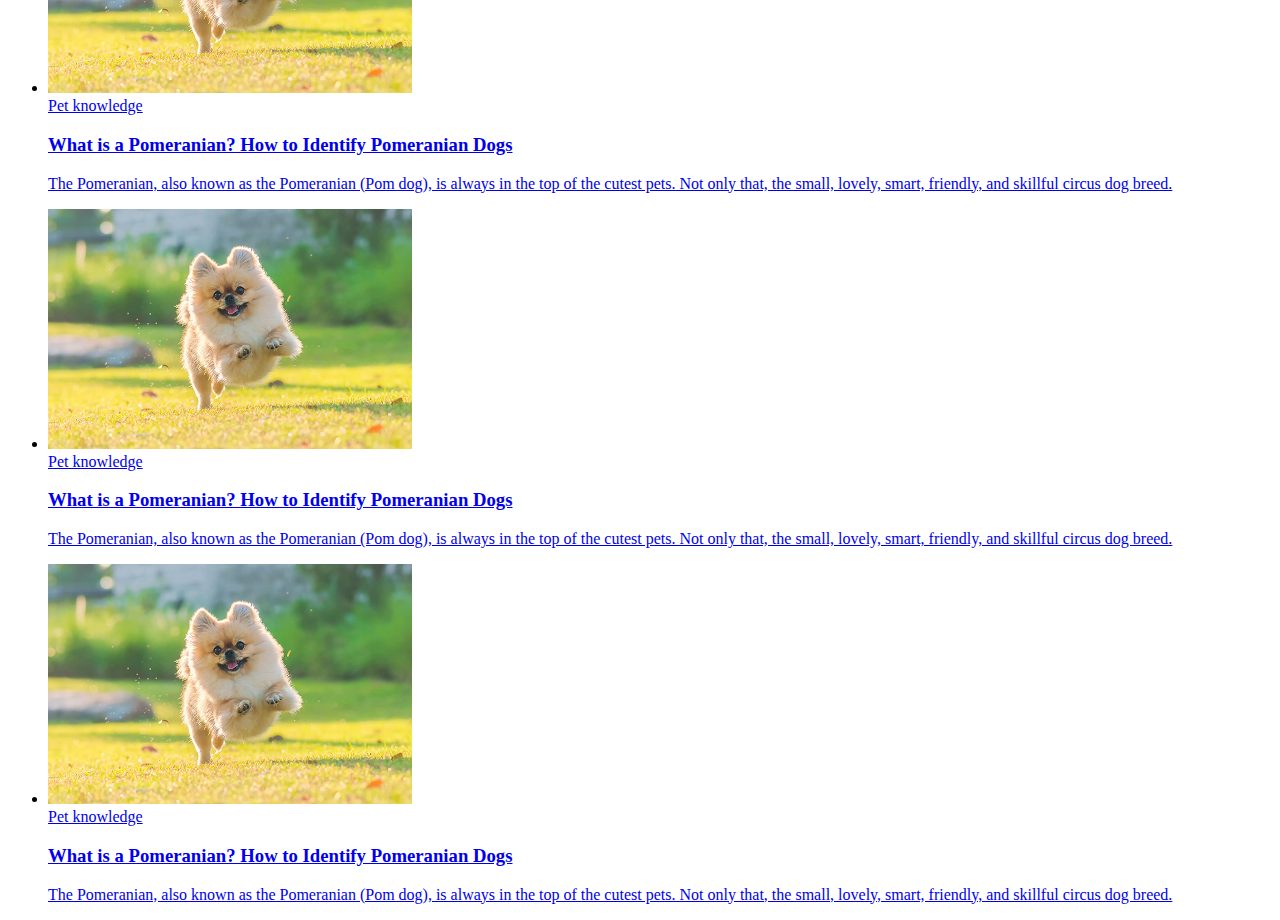
==== commit 7c2f1b44: "Merge branch 'task/homepage-section-product' into task/homepage-section-sellers" ====
--- a/Exercise 1/index.html
+++ b/Exercise 1/index.html
@@ -475,8 +475,57 @@
       </div>
     </section>
     <section class="section section-sellers">
-    <section class="section section-sellers">
-      <div class="container"></div>
+      <div class="container">
+        <div class="section-header">
+          <div class="section-info">
+            <p class="section-subtitle">Proud to be part of</p>
+            <h2 class="section-tilte">Pet Sellers</h2>
+          </div>
+          <button class="btn btn-outline">
+            <span>View all our sellers</span>
+            <img src="" alt="Left button">
+          </button>
+        </div>
+        <div class="section-content">
+          <ul class="list-sellers">
+            <li class="list-item">
+              <a class="seller" href="/">
+                <img class="seller-img" src="./assets/sellerlogo.png" alt="Seller's Image">
+              </a>
+            </li>
+            <li class="list-item">
+              <a class="seller" href="/">
+                <img class="seller-img" src="./assets/sellerlogo.png" alt="Seller's Image">
+              </a>
+            </li>
+            <li class="list-item">
+              <a class="seller" href="/">
+                <img class="seller-img" src="./assets/sellerlogo.png" alt="Seller's Image">
+              </a>
+            </li>
+            <li class="list-item">
+              <a class="seller" href="/">
+                <img class="seller-img" src="./assets/sellerlogo.png" alt="Seller's Image">
+              </a>
+            </li>
+            <li class="list-item">
+              <a class="seller" href="/">
+                <img class="seller-img" src="./assets/sellerlogo.png" alt="Seller's Image">
+              </a>
+            </li>
+            <li class="list-item">
+              <a class="seller" href="/">
+                <img class="seller-img" src="./assets/sellerlogo.png" alt="Seller's Image">
+              </a>
+            </li>
+            <li class="list-item">
+              <a class="seller" href="/">
+                <img class="seller-img" src="./assets/sellerlogo.png" alt="Seller's Image">
+              </a>
+            </li>
+          </ul>
+        </div>
+      </div>
     </section>
     <section class="section section-banner">
       <div class="container">
@@ -503,7 +552,67 @@
       </div>
     </section>
     <section class="section section-products">
-      <div class="container"></div>
+      <div class="container">
+        <div class="section-header">
+          <div class="section-info">
+            <p class="section-subtitle">You already know ?</p>
+            <h3 class="section-tilte">Useful pet knowledge</h3>
+          </div>
+          <button class="btn btn-outline">
+            <span>View more</span>
+            <img src="" alt="Left button">
+          </button>
+        </div>
+        <div class="section-content">
+          <ul class="list-blogs">
+            <li class="list-item">
+              <a class="card" href="/">
+                <img class="card-img" src="./assets/blog1.png" alt="Blog's Image">
+                <div class="card-body">
+                  <div class="card-tag">
+                    <span>Pet knowledge</span>
+                  </div>
+                  <h3 class="card-title">What is a Pomeranian? How to Identify Pomeranian Dogs</h3>
+                  <p class="card-decription">
+                    The Pomeranian, also known as the Pomeranian (Pom dog), is always in the top of the
+                    cutest pets. Not only that, the small, lovely, smart, friendly, and skillful circus dog breed.
+                  </p>
+                </div>
+              </a>
+            </li>
+            <li class="list-item">
+              <a class="card" href="/">
+                <img class="card-img" src="./assets/blog1.png" alt="Blog's Image">
+                <div class="card-body">
+                  <div class="card-tag">
+                    <span>Pet knowledge</span>
+                  </div>
+                  <h3 class="card-title">What is a Pomeranian? How to Identify Pomeranian Dogs</h3>
+                  <p class="card-decription">
+                    The Pomeranian, also known as the Pomeranian (Pom dog), is always in the top of the
+                    cutest pets. Not only that, the small, lovely, smart, friendly, and skillful circus dog breed.
+                  </p>
+                </div>
+              </a>
+            </li>
+            <li class="list-item">
+              <a class="card" href="/">
+                <img class="card-img" src="./assets/blog1.png" alt="Blog's Image">
+                <div class="card-body">
+                  <div class="card-tag">
+                    <span>Pet knowledge</span>
+                  </div>
+                  <h3 class="card-title">What is a Pomeranian? How to Identify Pomeranian Dogs</h3>
+                  <p class="card-decription">
+                    The Pomeranian, also known as the Pomeranian (Pom dog), is always in the top of the
+                    cutest pets. Not only that, the small, lovely, smart, friendly, and skillful circus dog breed.
+                  </p>
+                </div>
+              </a>
+            </li>
+          </ul>
+        </div>
+      </div>
     </section>
   </main>
   <footer class="footer">
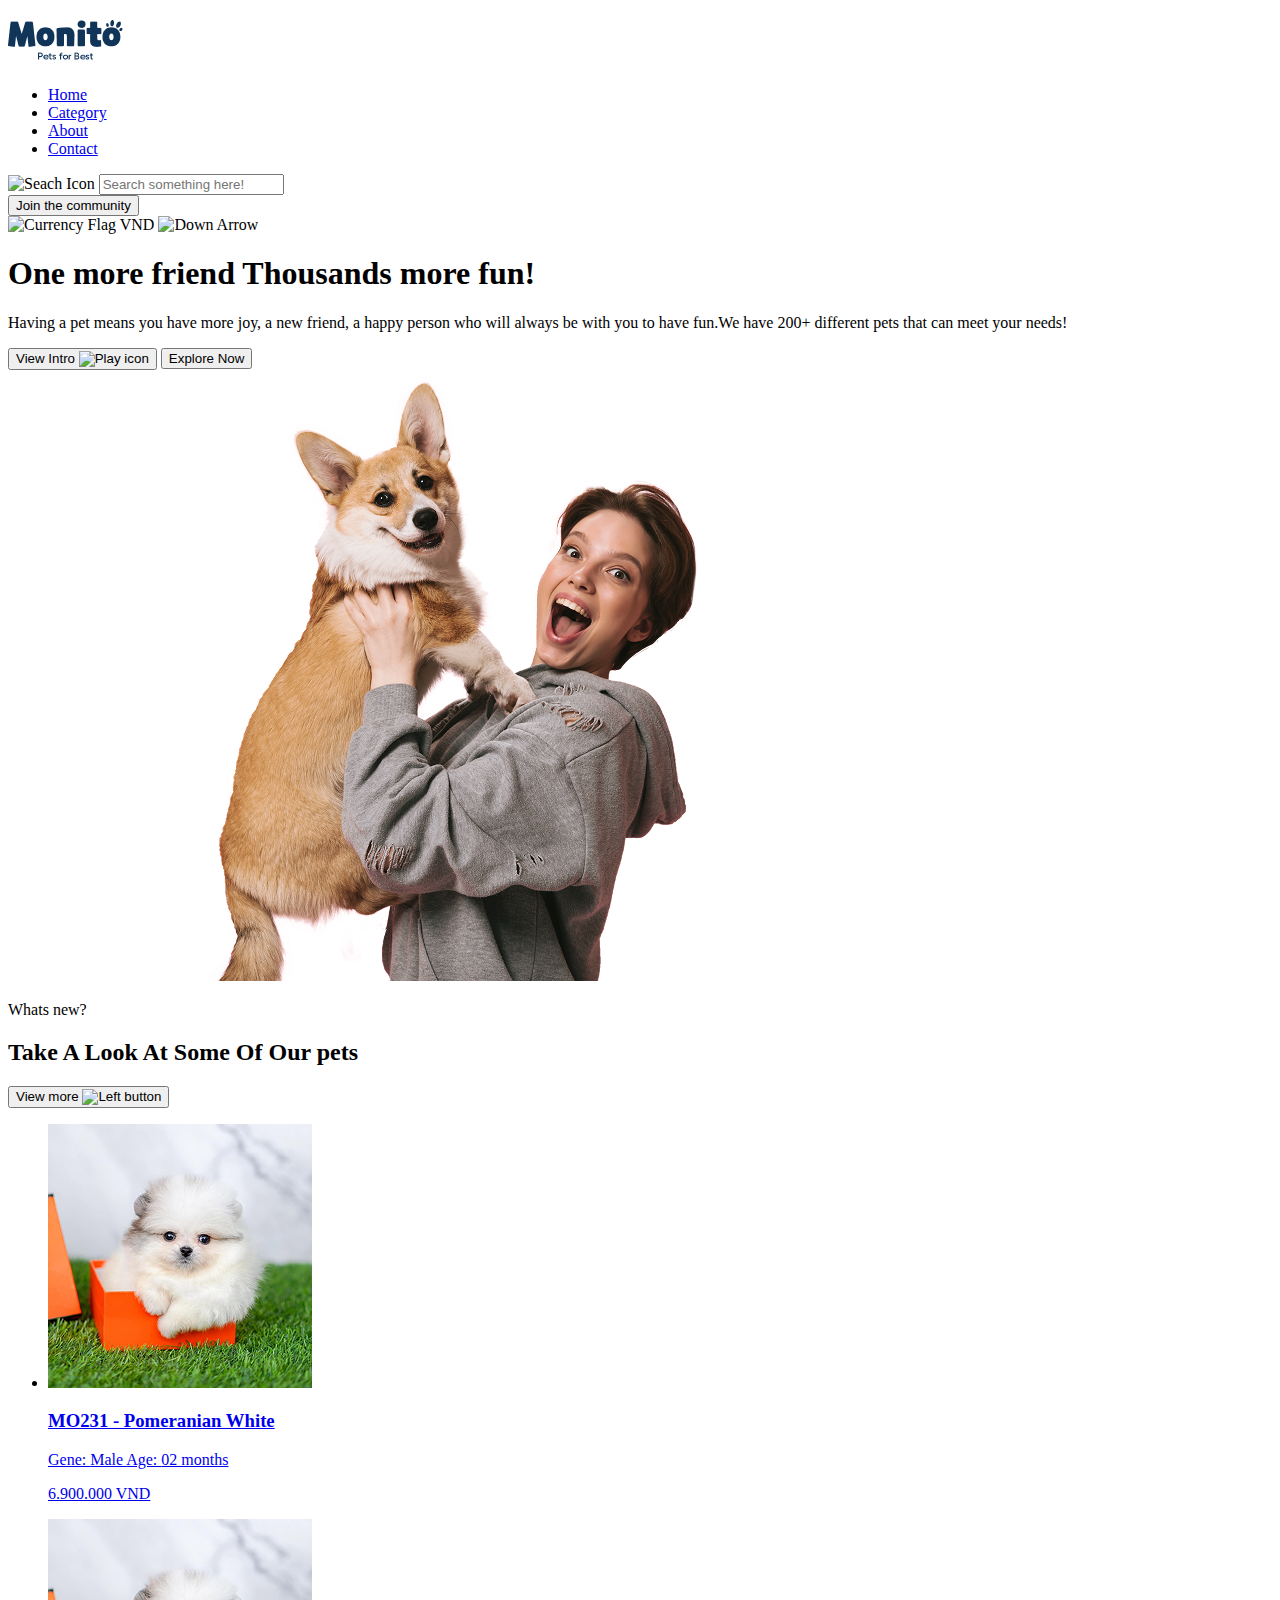
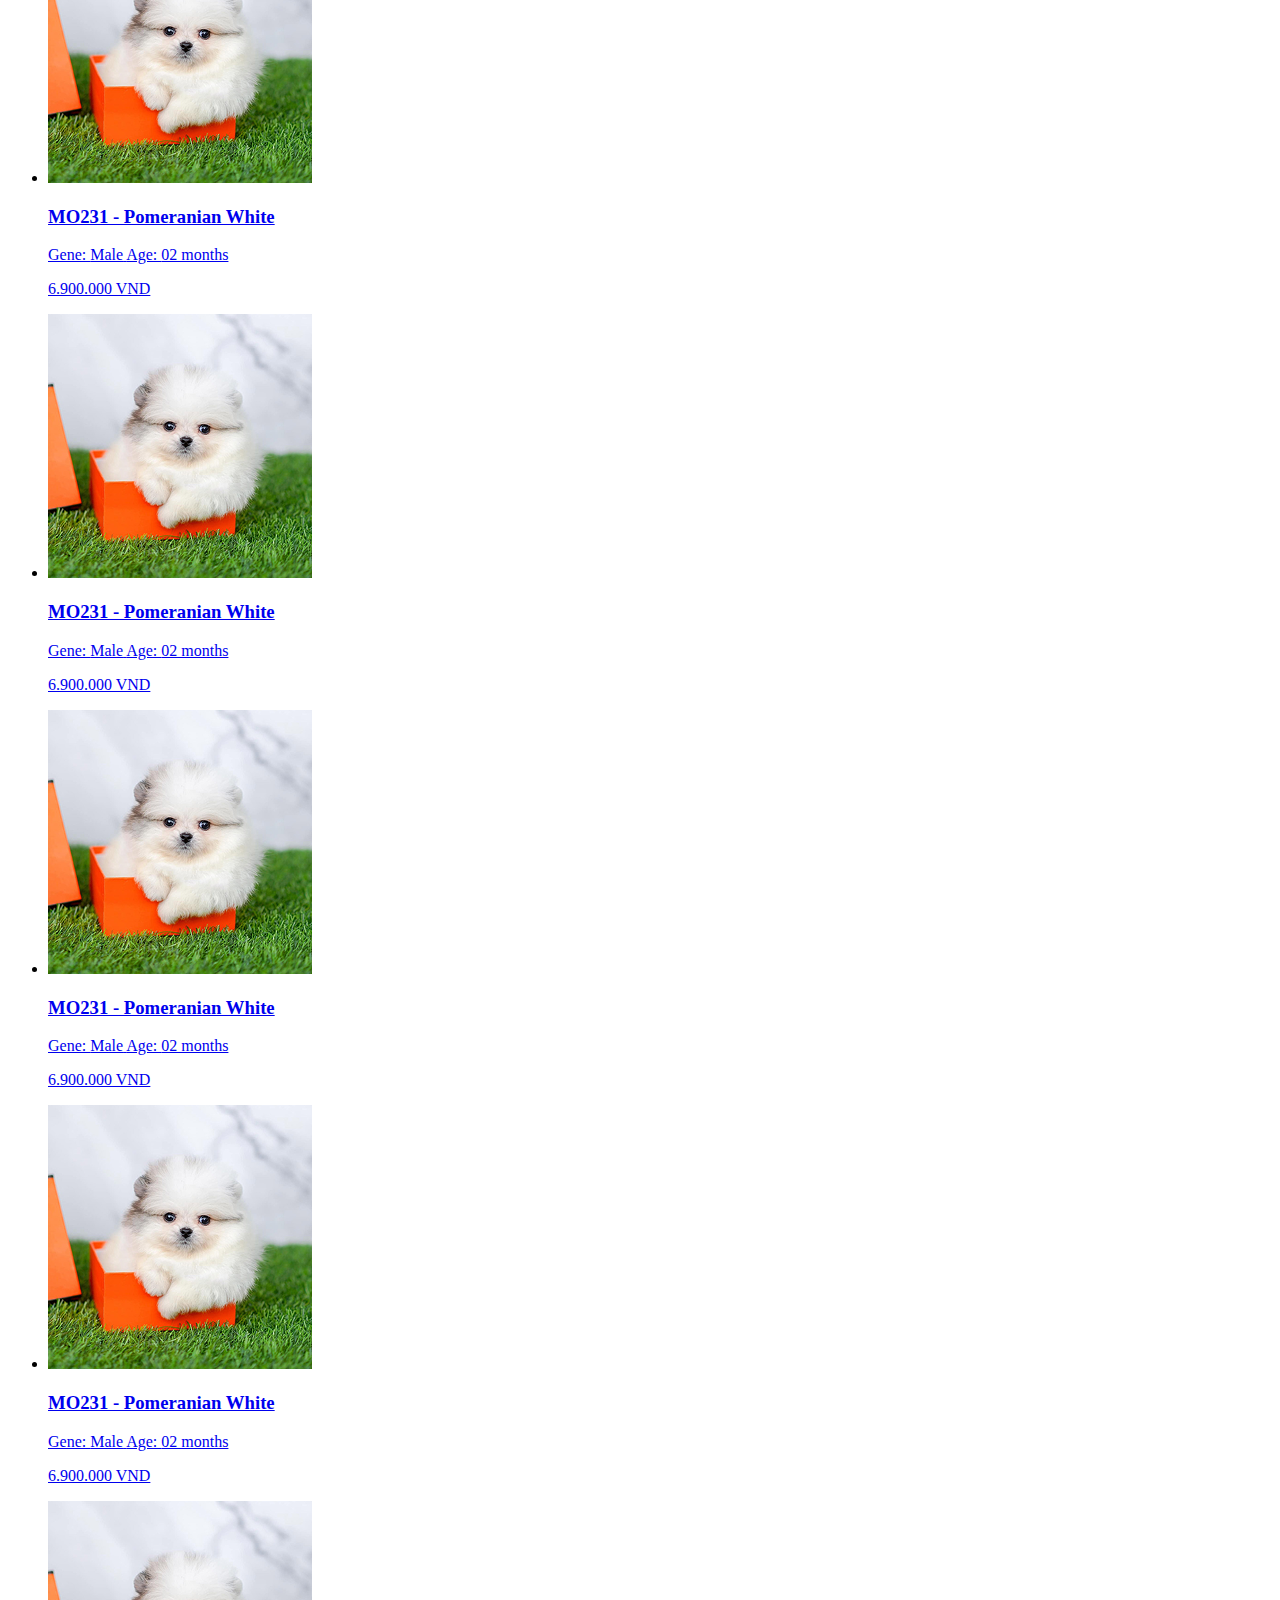
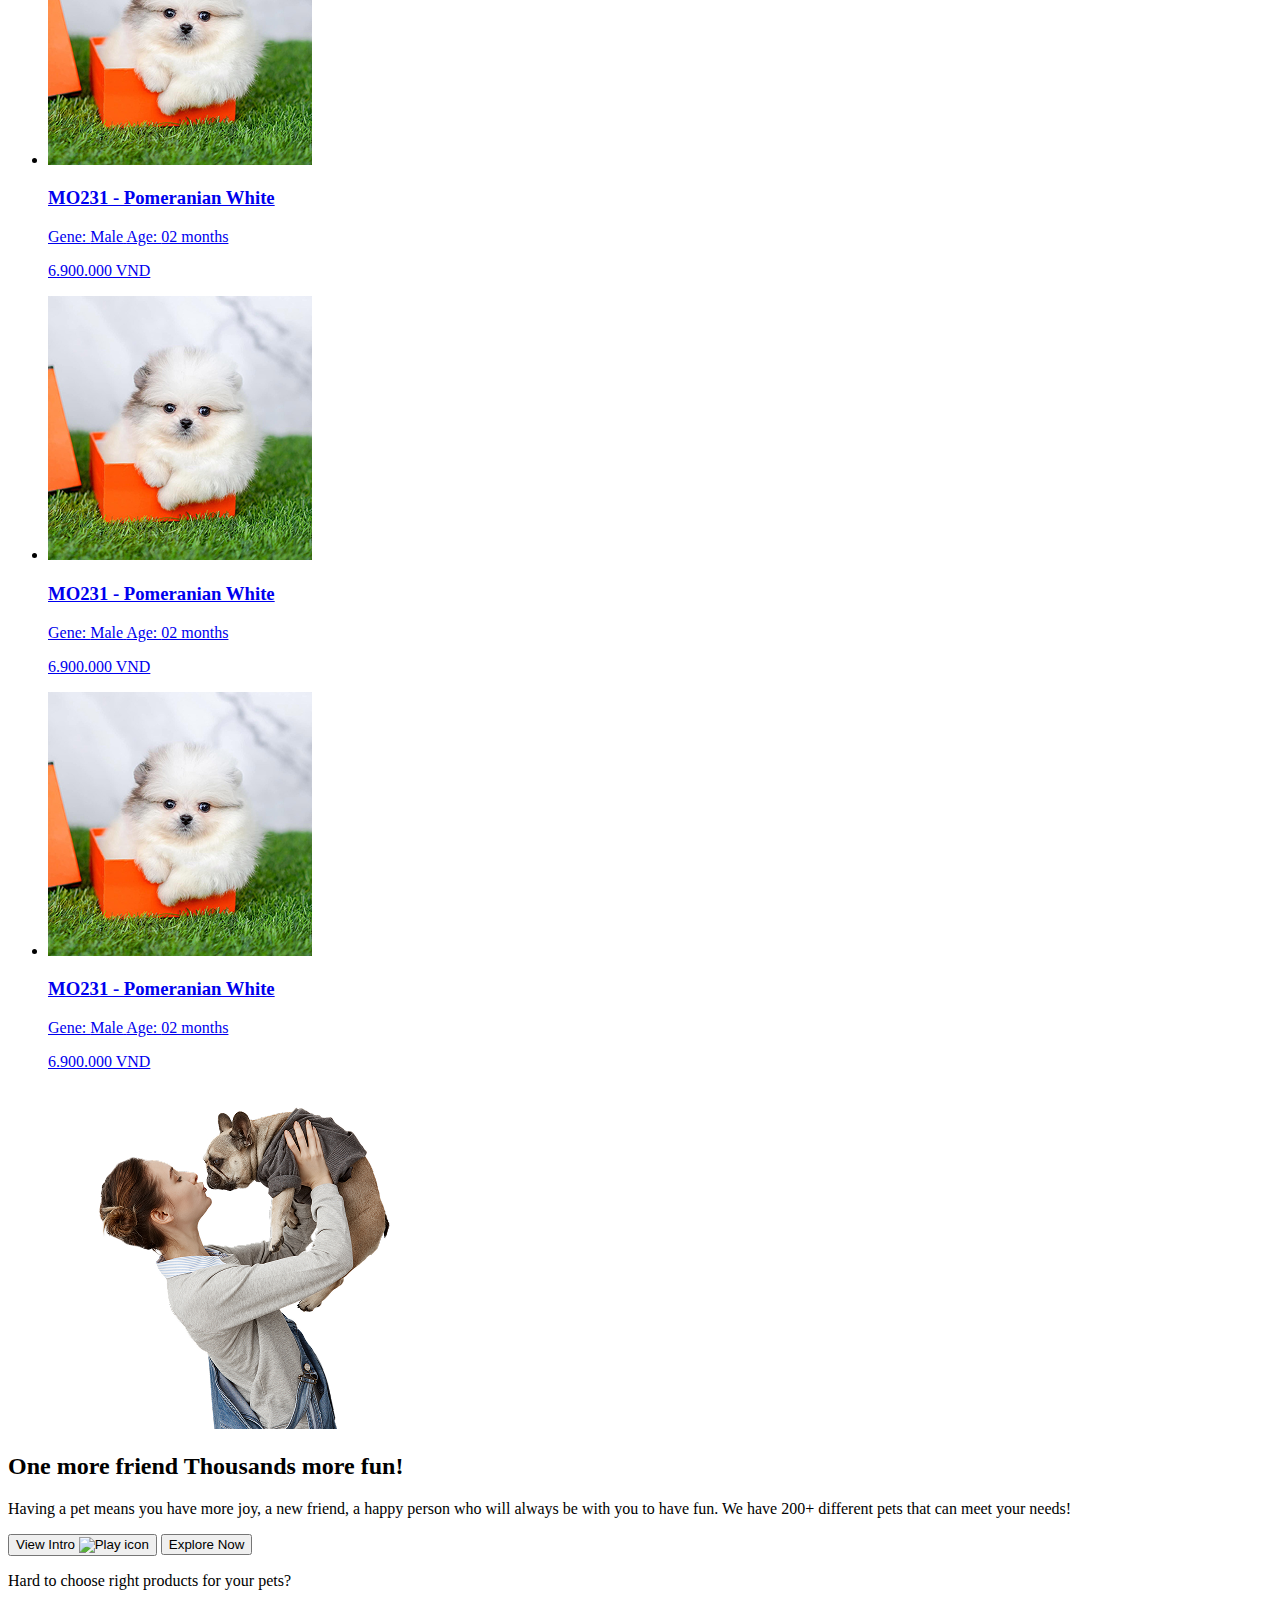
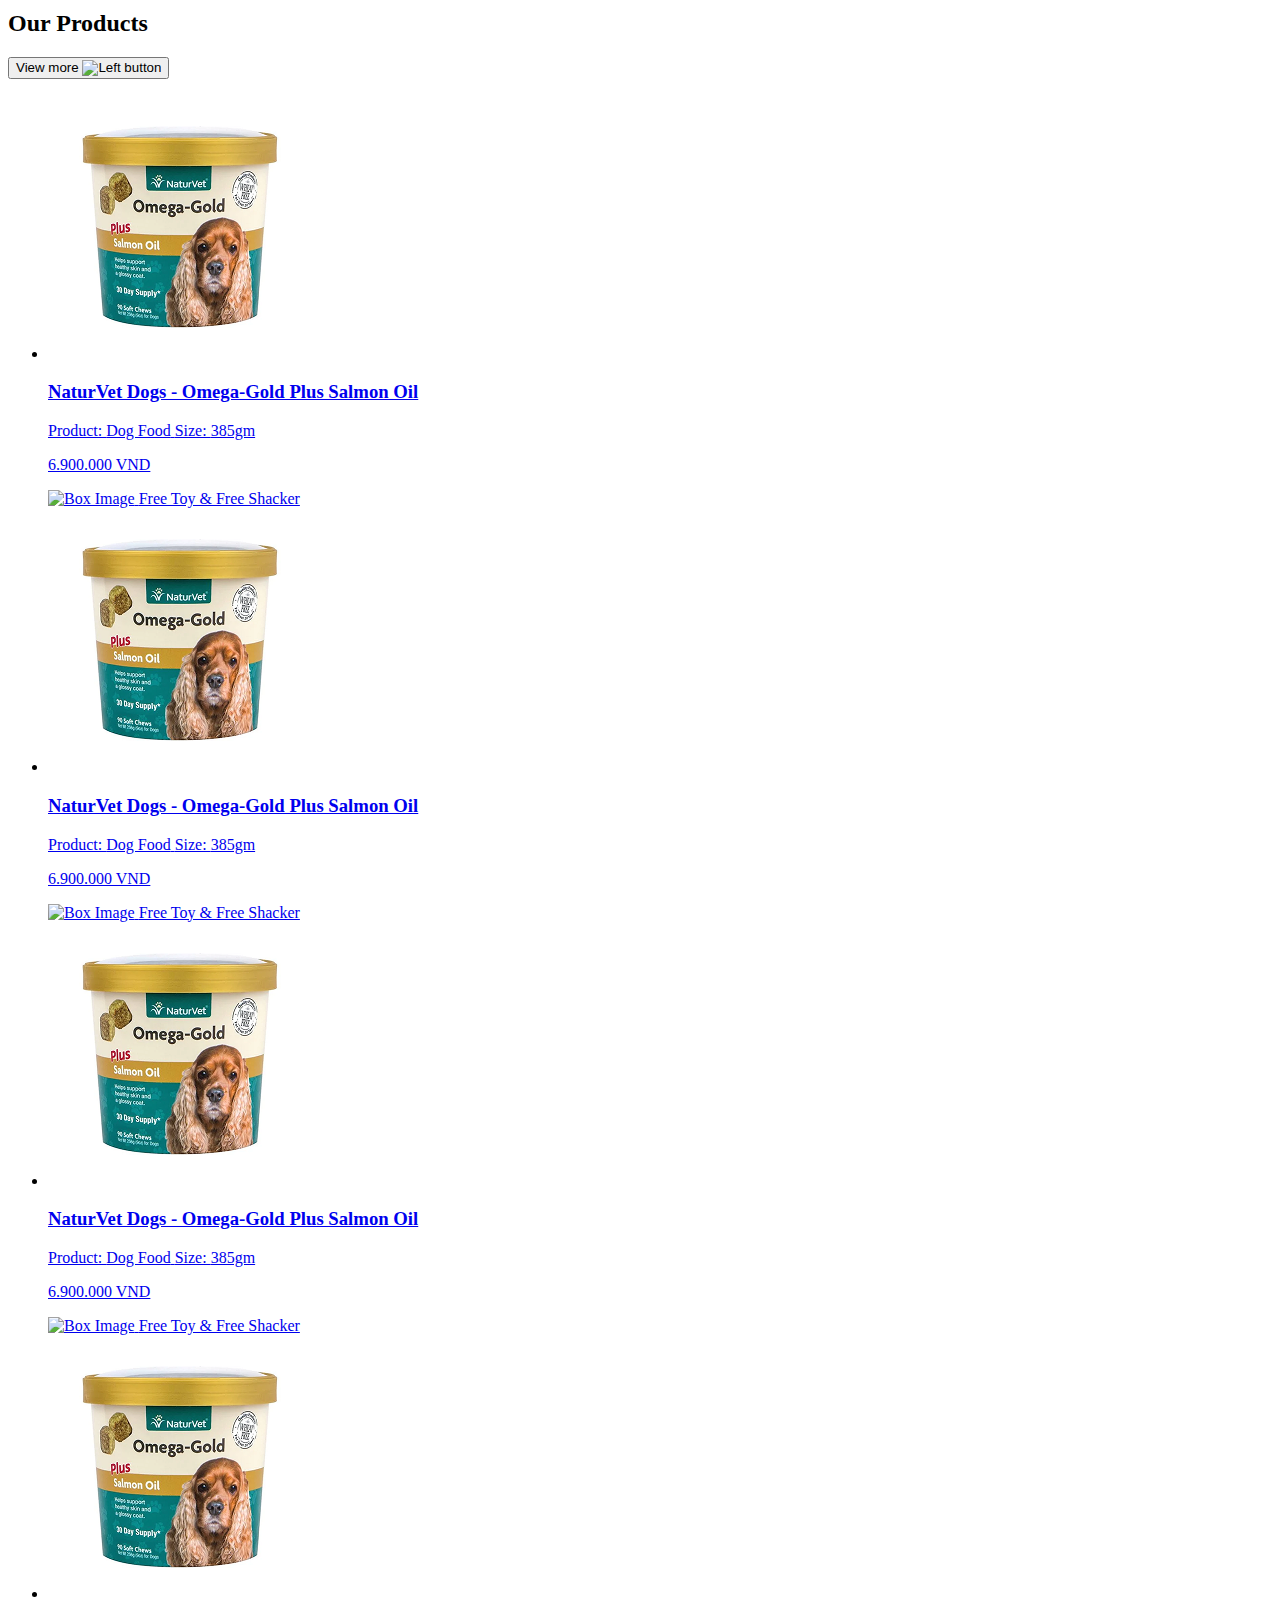
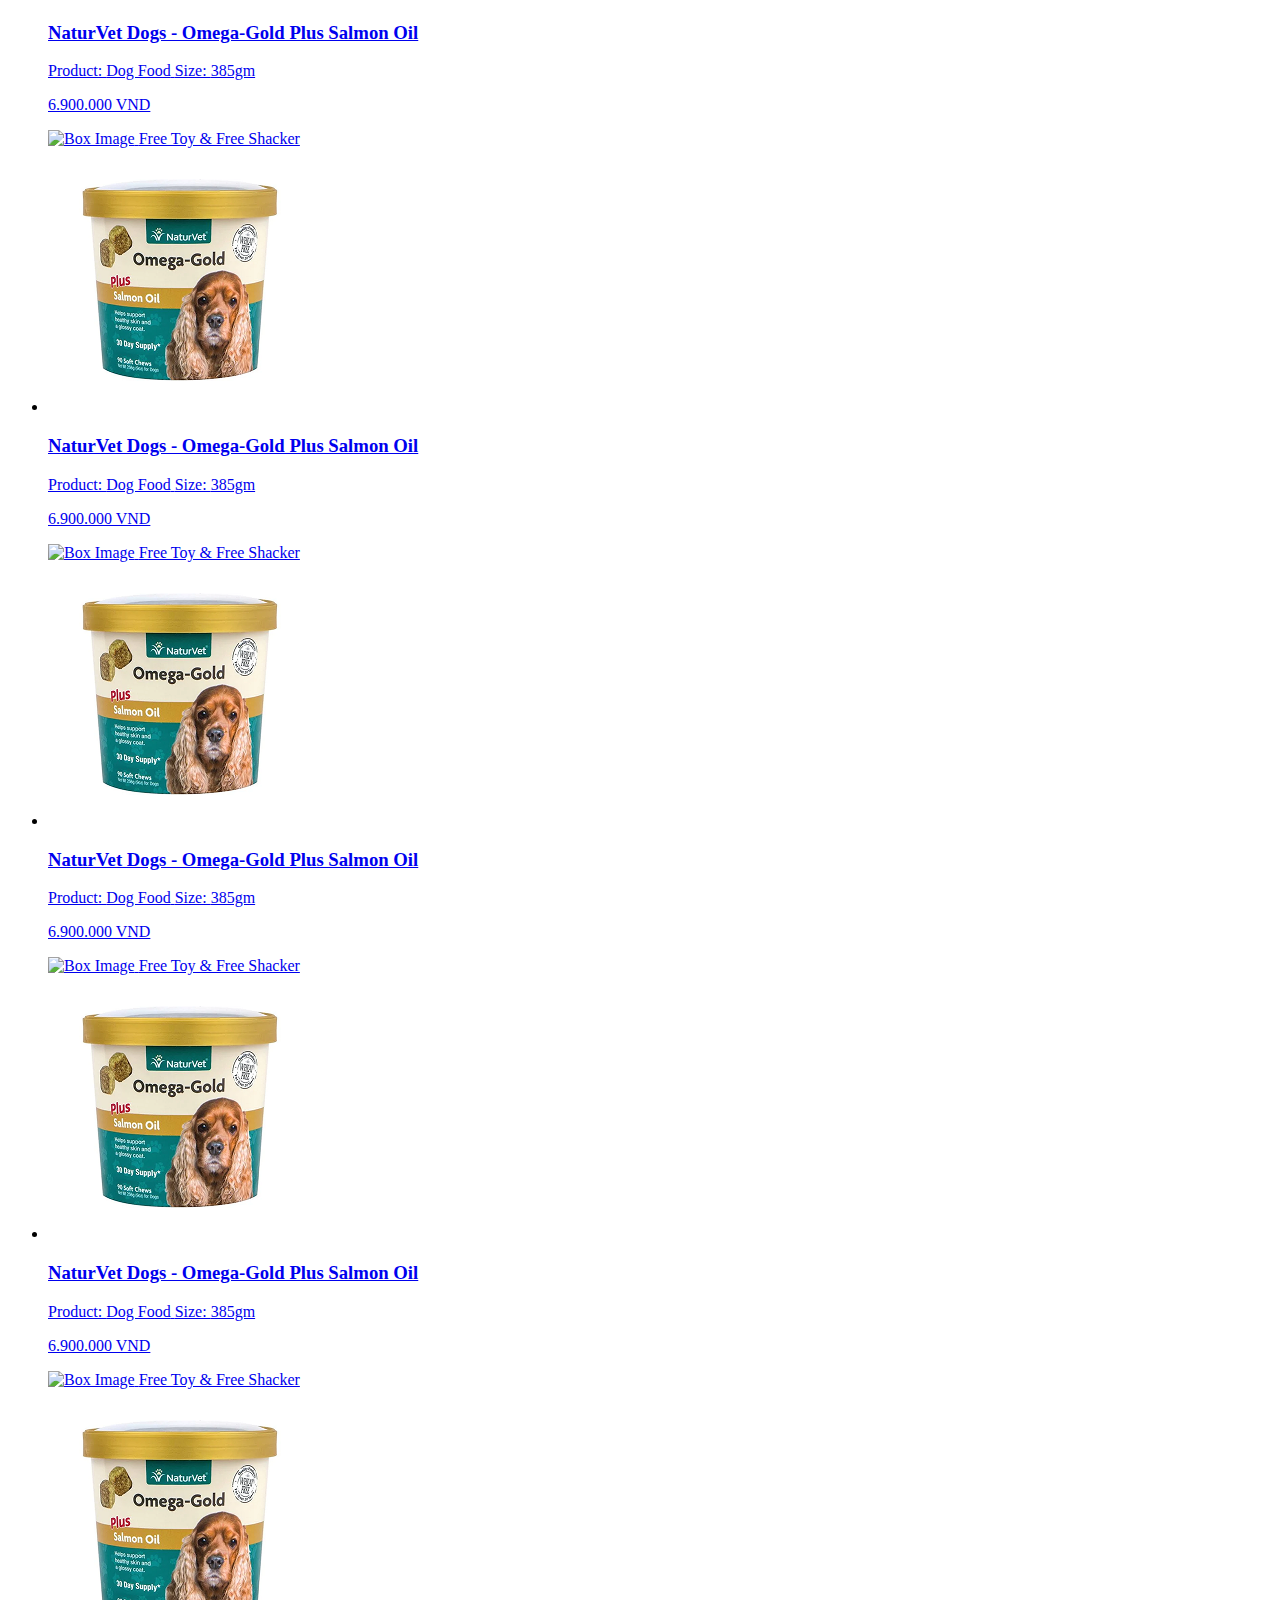
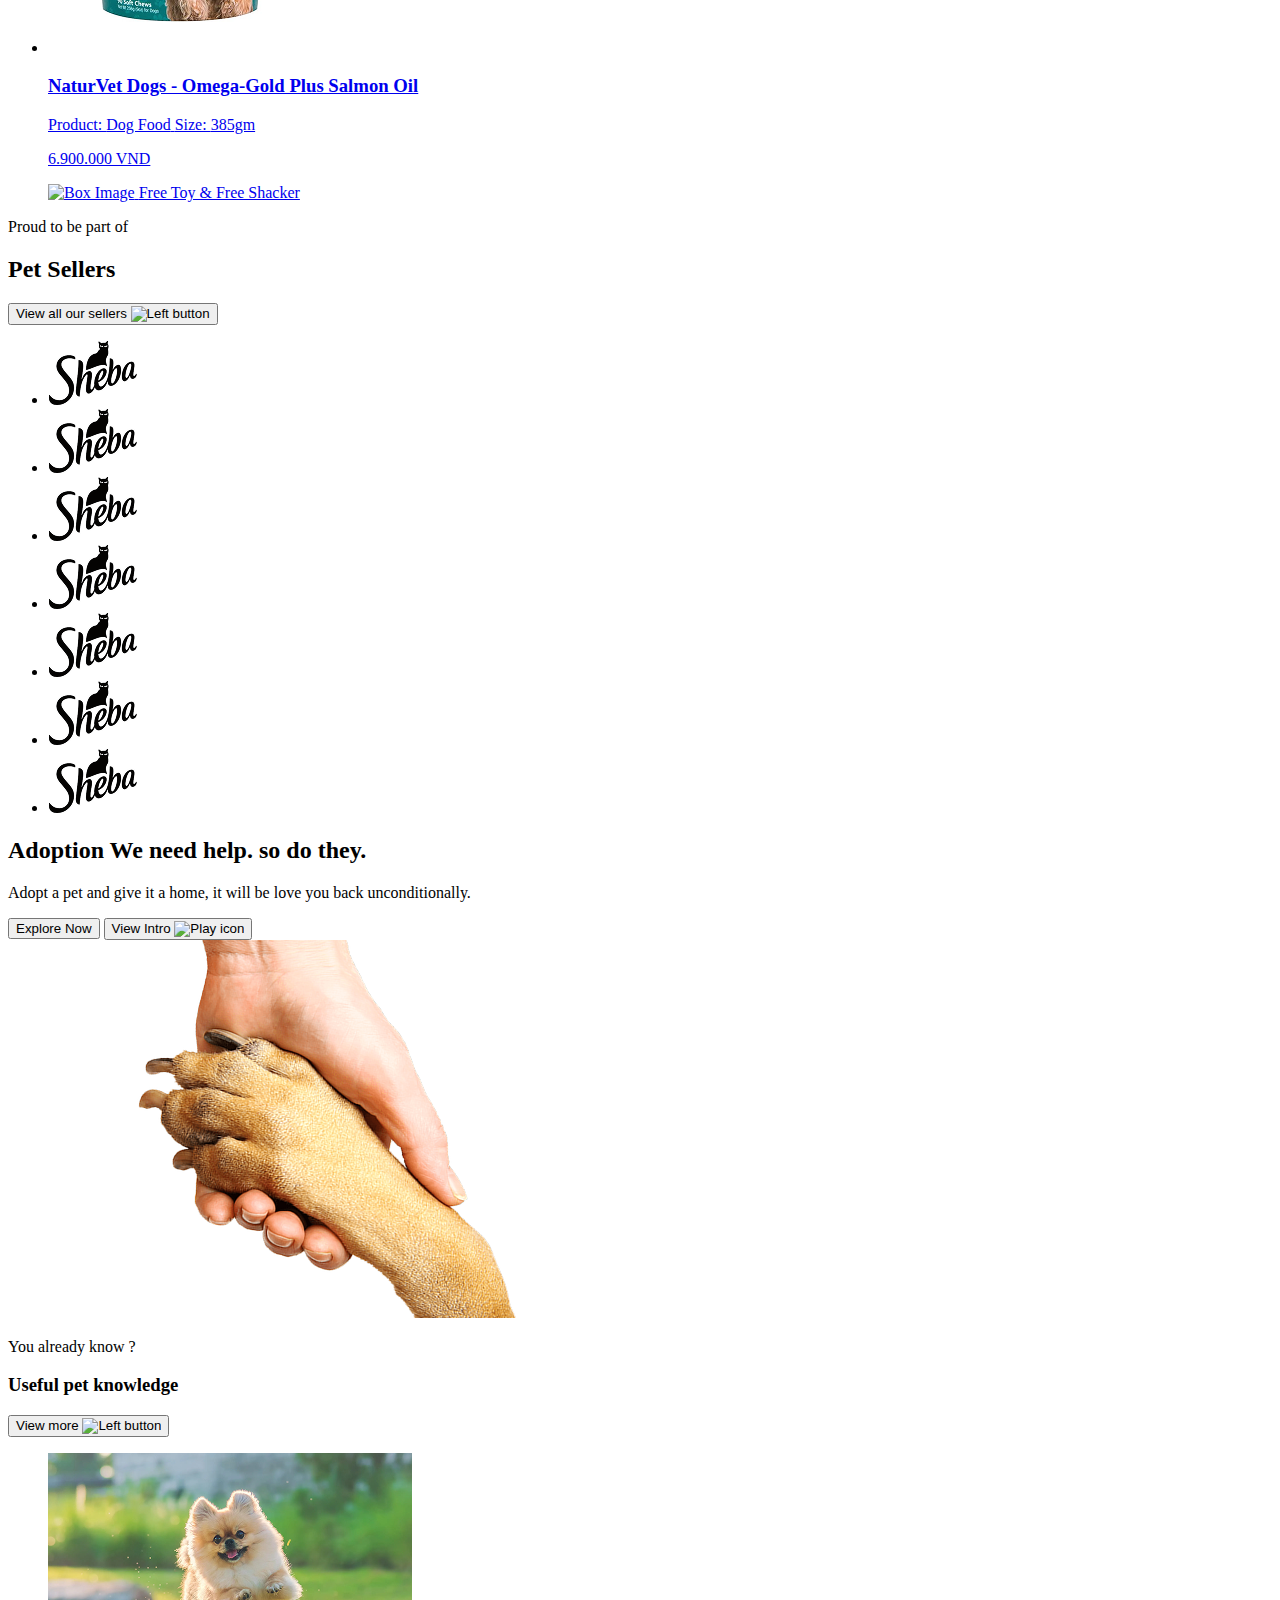
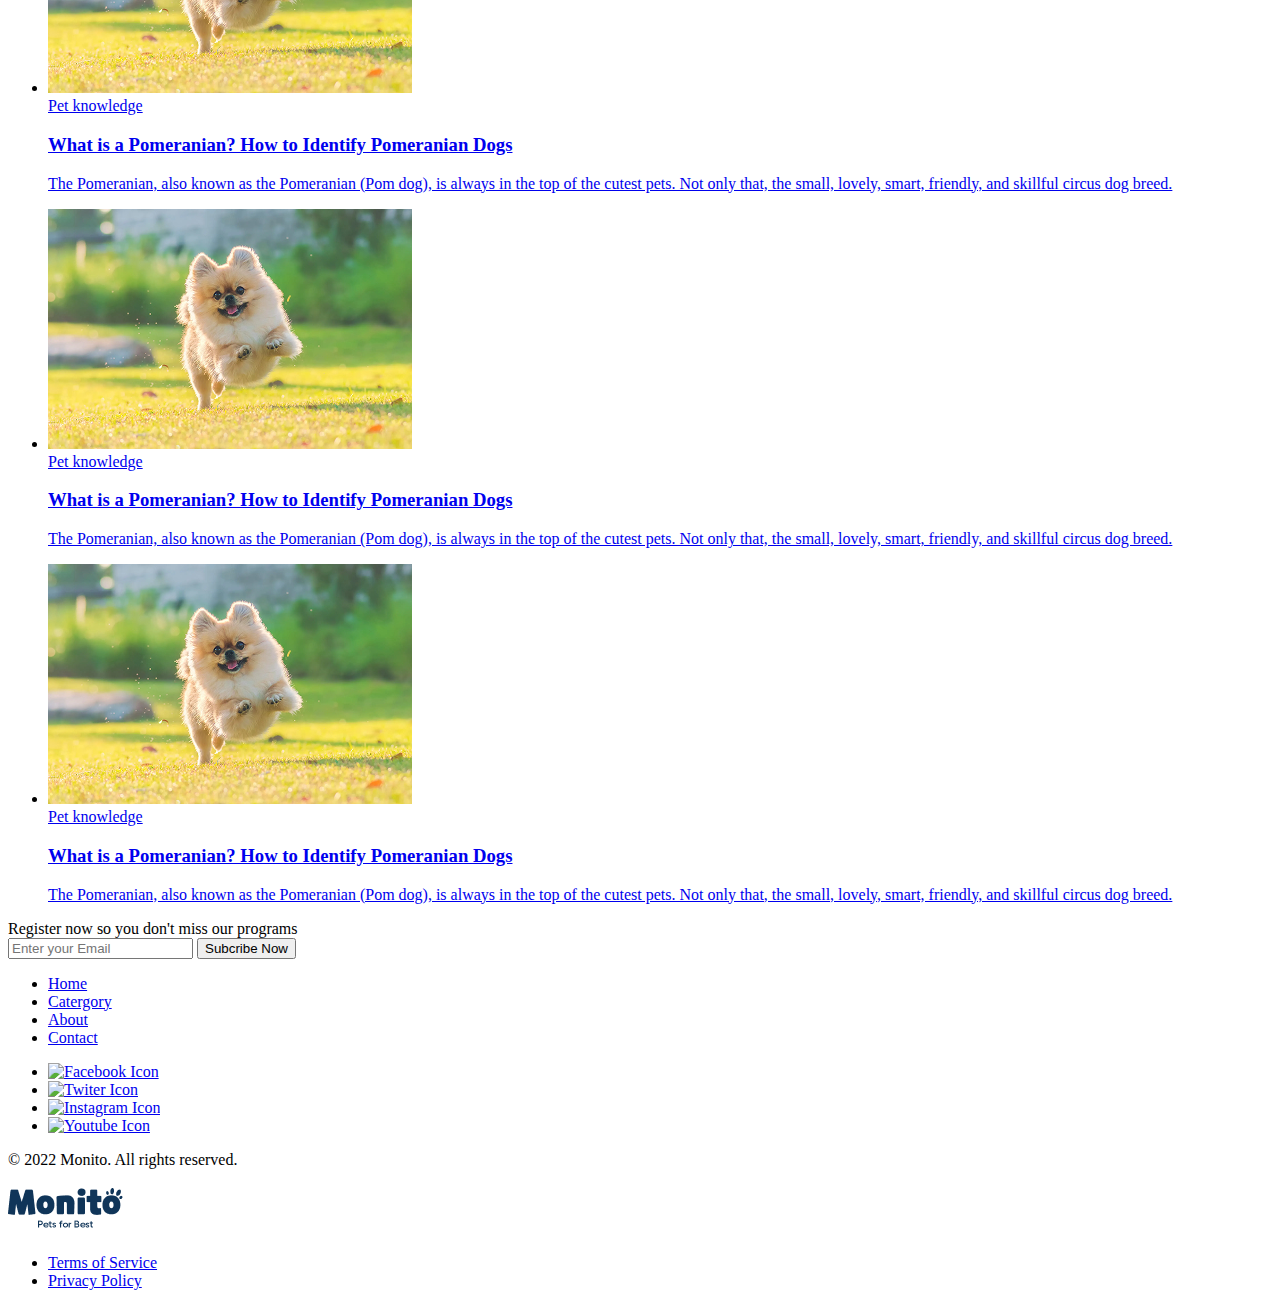
==== commit d5c5e880: "Merge branch 'task/homepage-section-sellers' into task/homepage-footer" ====
--- a/Exercise 1/index.html
+++ b/Exercise 1/index.html
@@ -618,10 +618,74 @@
   <footer class="footer">
     <div class="container">
       <div class="footer-social">
-        <form class="footer-register"></form>
-        <div class="footer-nav"></div>
-      </div>
-      <div class="footer-copyright"></div>
+        <div class="footer-register">
+          <span class="form-title">Register now so you don't miss our programs</span>
+          <form class="form form-register">
+            <input type="text" placeholder="Enter your Email">
+            <button class="btn-register">Subcribe Now</button>
+          </form>
+        </div>
+        <div class="footer-nav">
+          <nav class="navigation">
+            <ul class="list-nav">
+              <li class="list-item">
+                <a class="nav" href="#home">Home</a>
+              </li>
+              <li class="list-item">
+                <a class="nav" href="#category">Catergory</a>
+              </li>
+              <li class="list-item">
+                <a class="nav" href="#about">About</a>
+              </li>
+              <li class="list-item">
+                <a class="nav" href="#contact">Contact</a>
+              </li>
+            </ul>
+          </nav>
+          <div class="footer-contacts">
+            <ul class="list-contacts">
+              <li class="list-item">
+                <a class="contact" href="/">
+                  <img src="" alt="Facebook Icon">
+                </a>
+              </li>
+              <li class="list-item">
+                <a class="contact" href="/">
+                  <img src="" alt="Twiter Icon">              
+                </a>
+              </li>
+              <li class="list-item">
+                <a class="contact" href="/">
+                  <img src="" alt="Instagram Icon">
+                </a>  
+              </li>
+              <li class="list-item">
+                <a class="contact" href="/">
+                  <img src="" alt="Youtube Icon">
+                </a>
+              </li>
+            </ul>
+          </div>  
+        </div>
+      </div>
+      <div class="footer-info">
+        <span class="footer-copyright">© 2022 Monito. All rights reserved.</span>
+        <h2 class="footer-logo">
+          <a href="/" title="Homepage">
+            <img class="logo-img" src="./assets/monitologo.png" alt="Footer Monito Logo">
+          </a>
+        </h2>
+        <div class="footer-policy">
+          <ul class="list-policy">
+            <li class="list-item">
+              <a class="policy" href="/">Terms of Service</a>
+            </li>
+            <li class="list-item">
+              <a class="policy" href="/">Privacy Policy</a>
+            </li>
+          </ul>
+        </div>
+      </div>
     </div>
   </footer>
 </body>
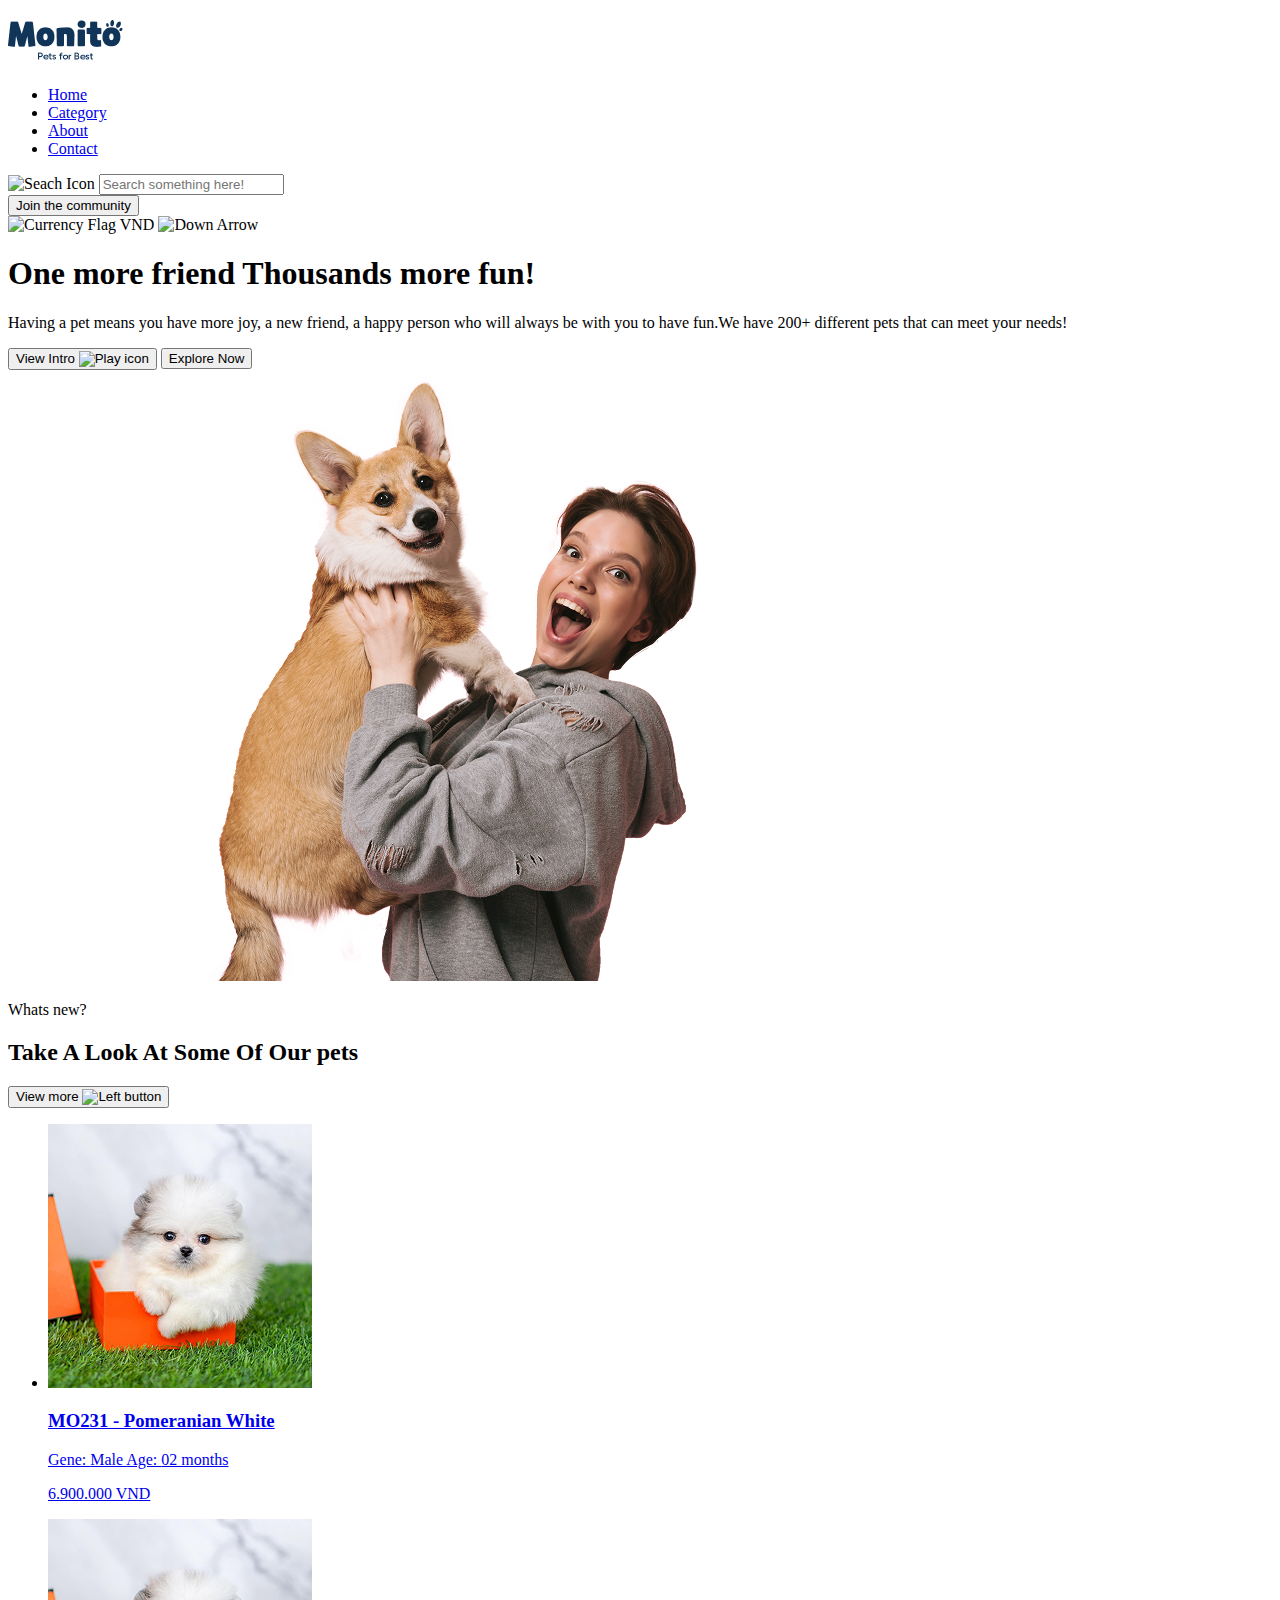
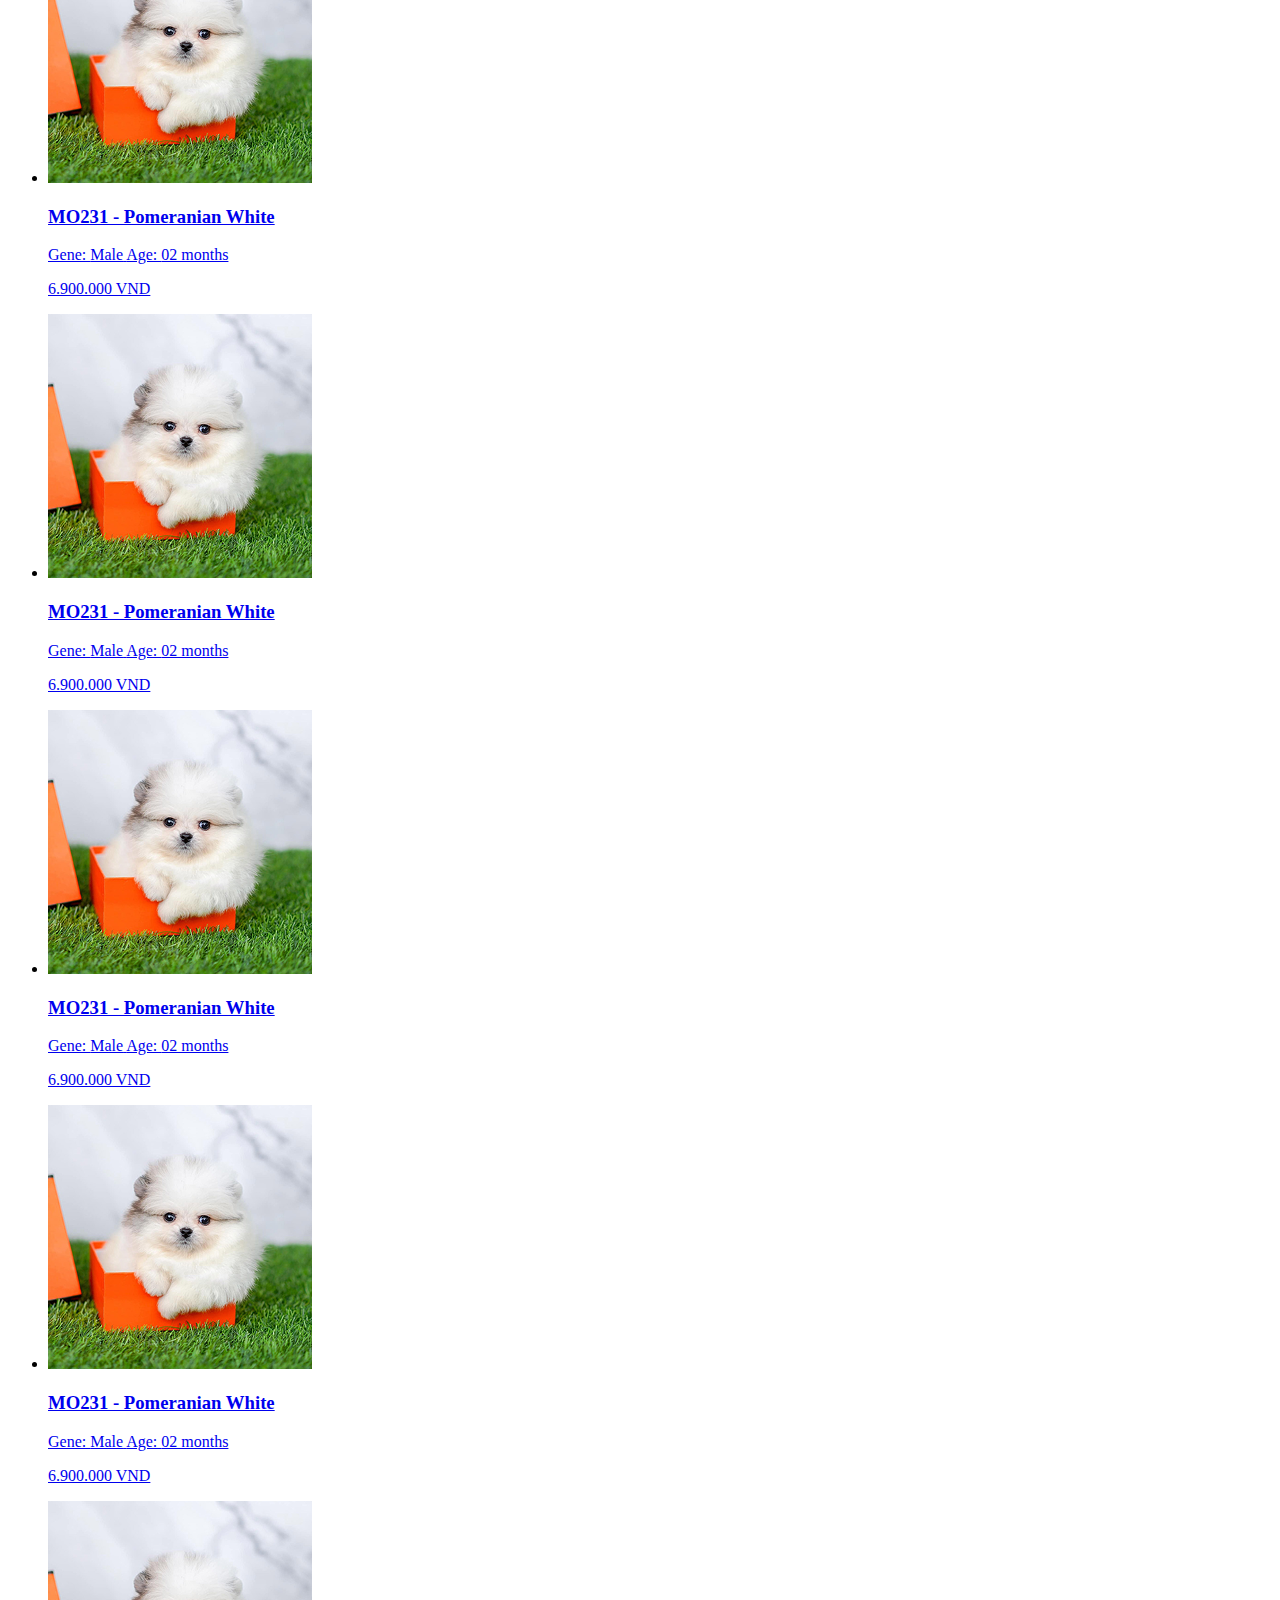
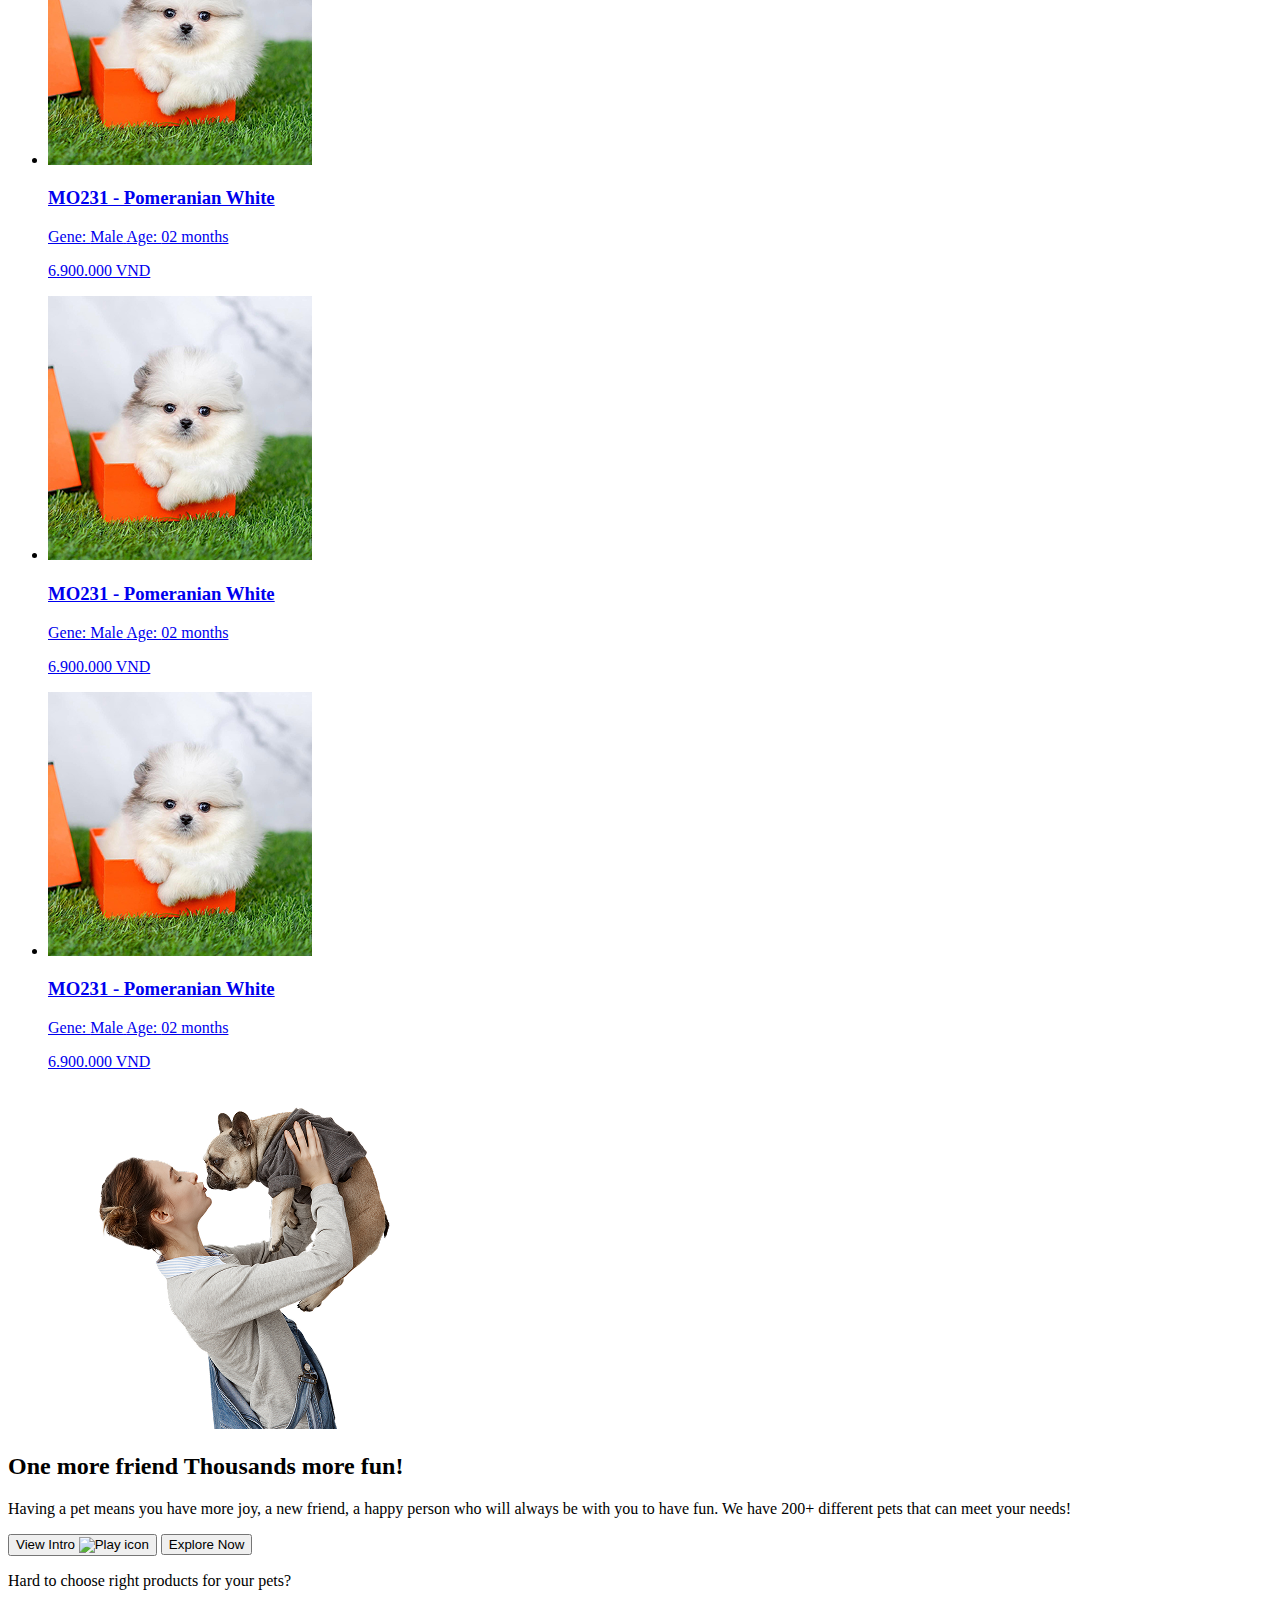
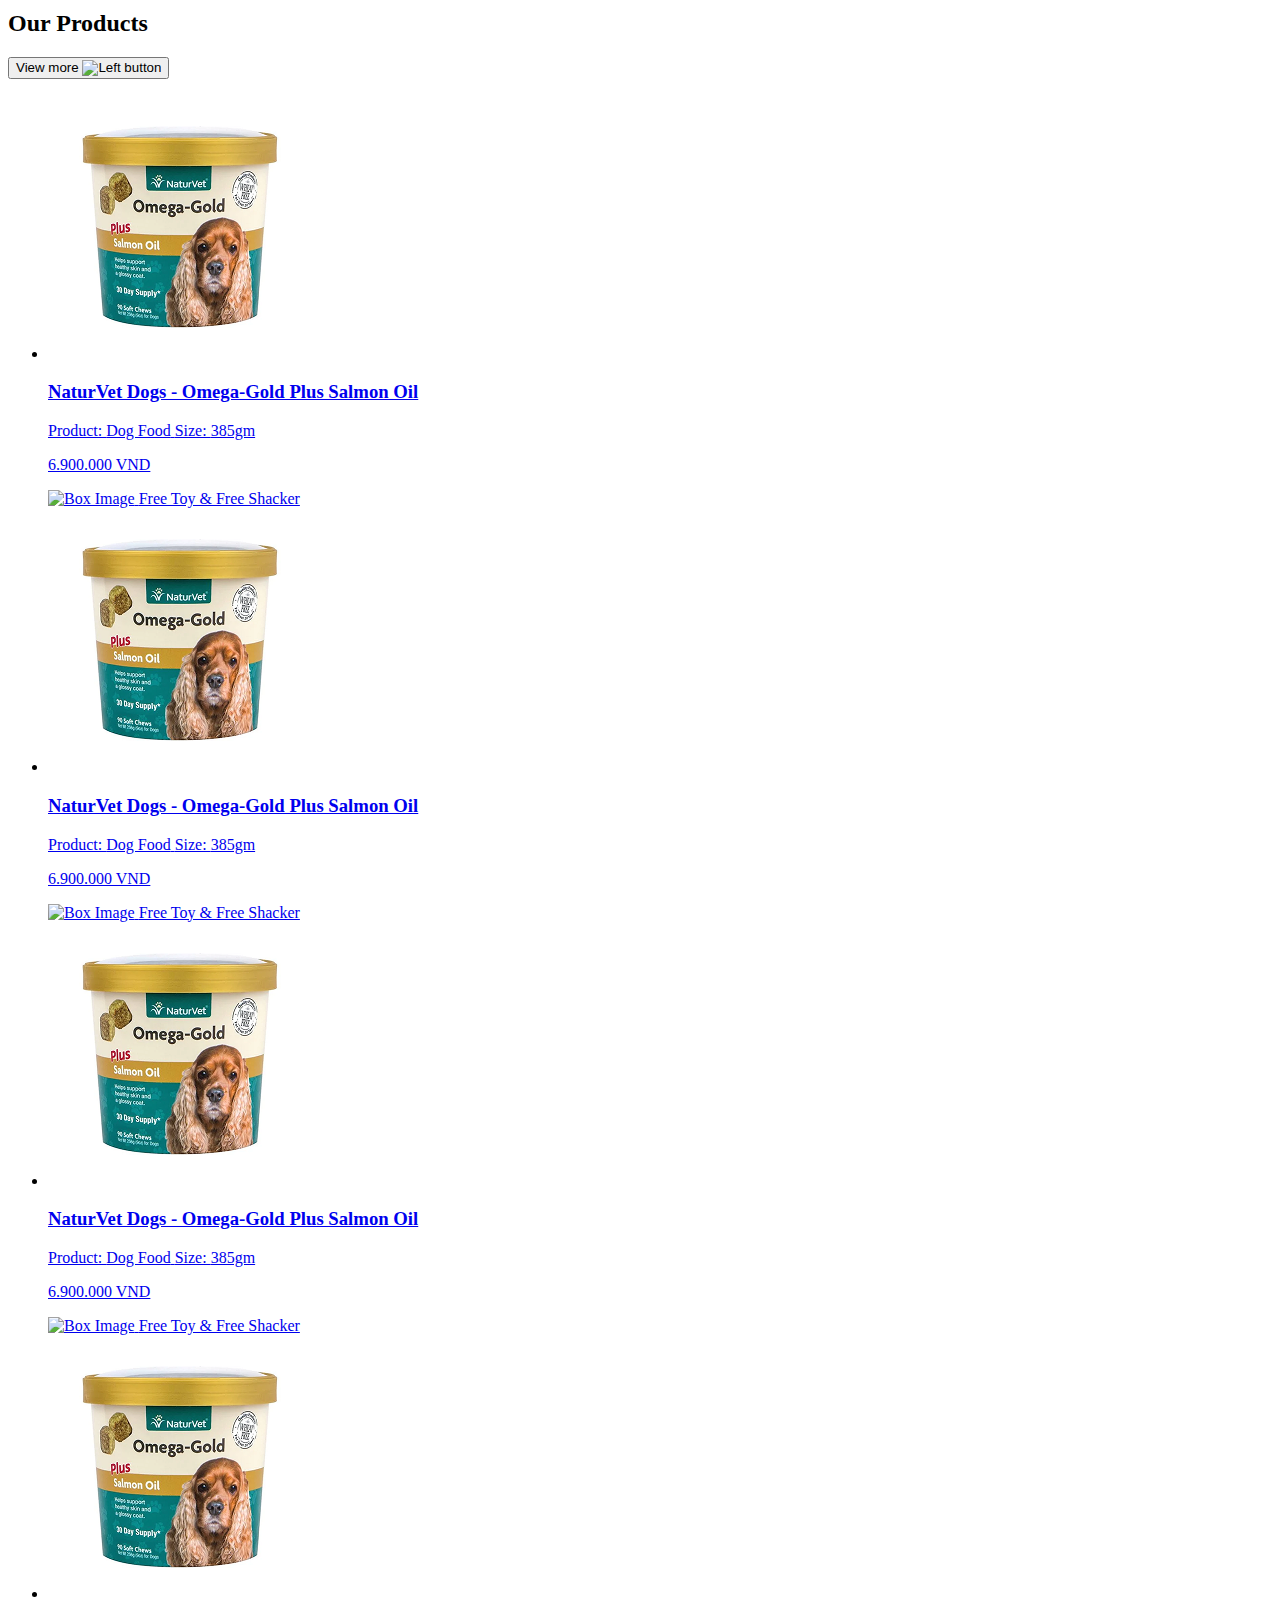
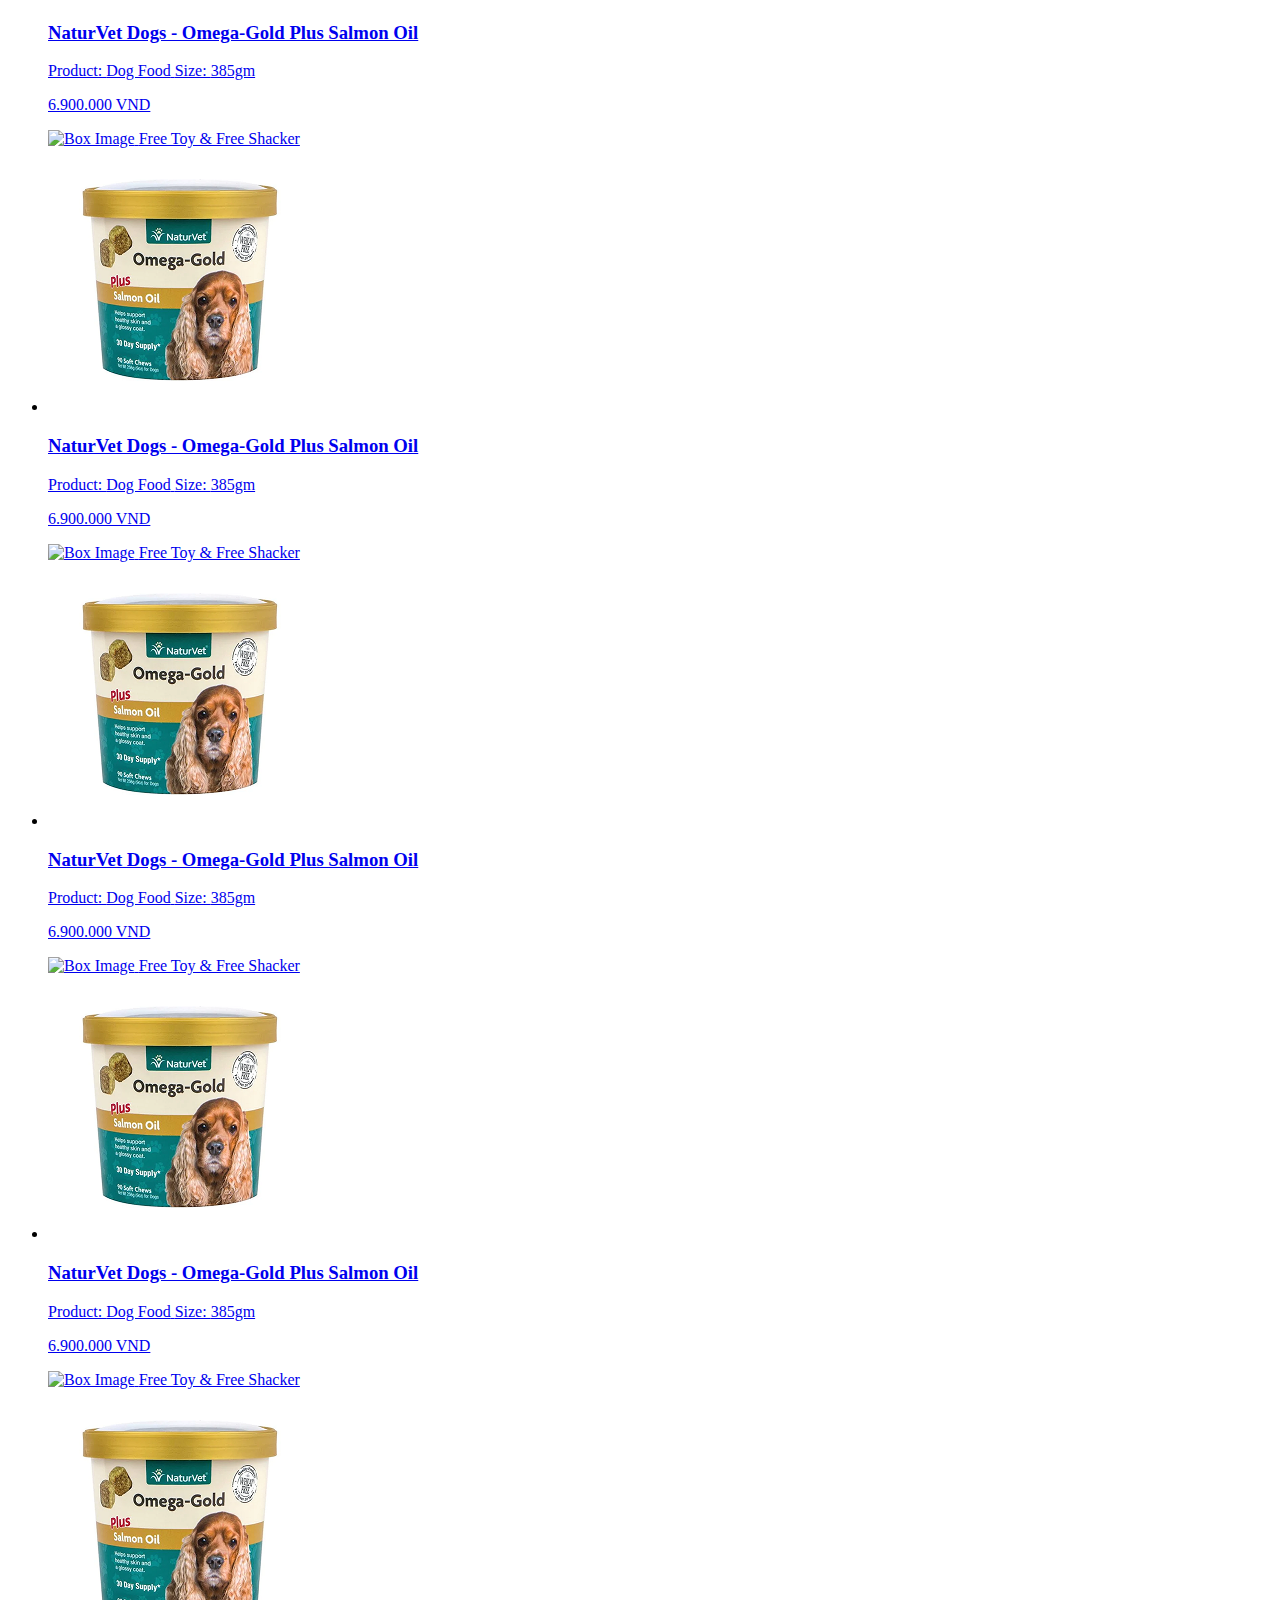
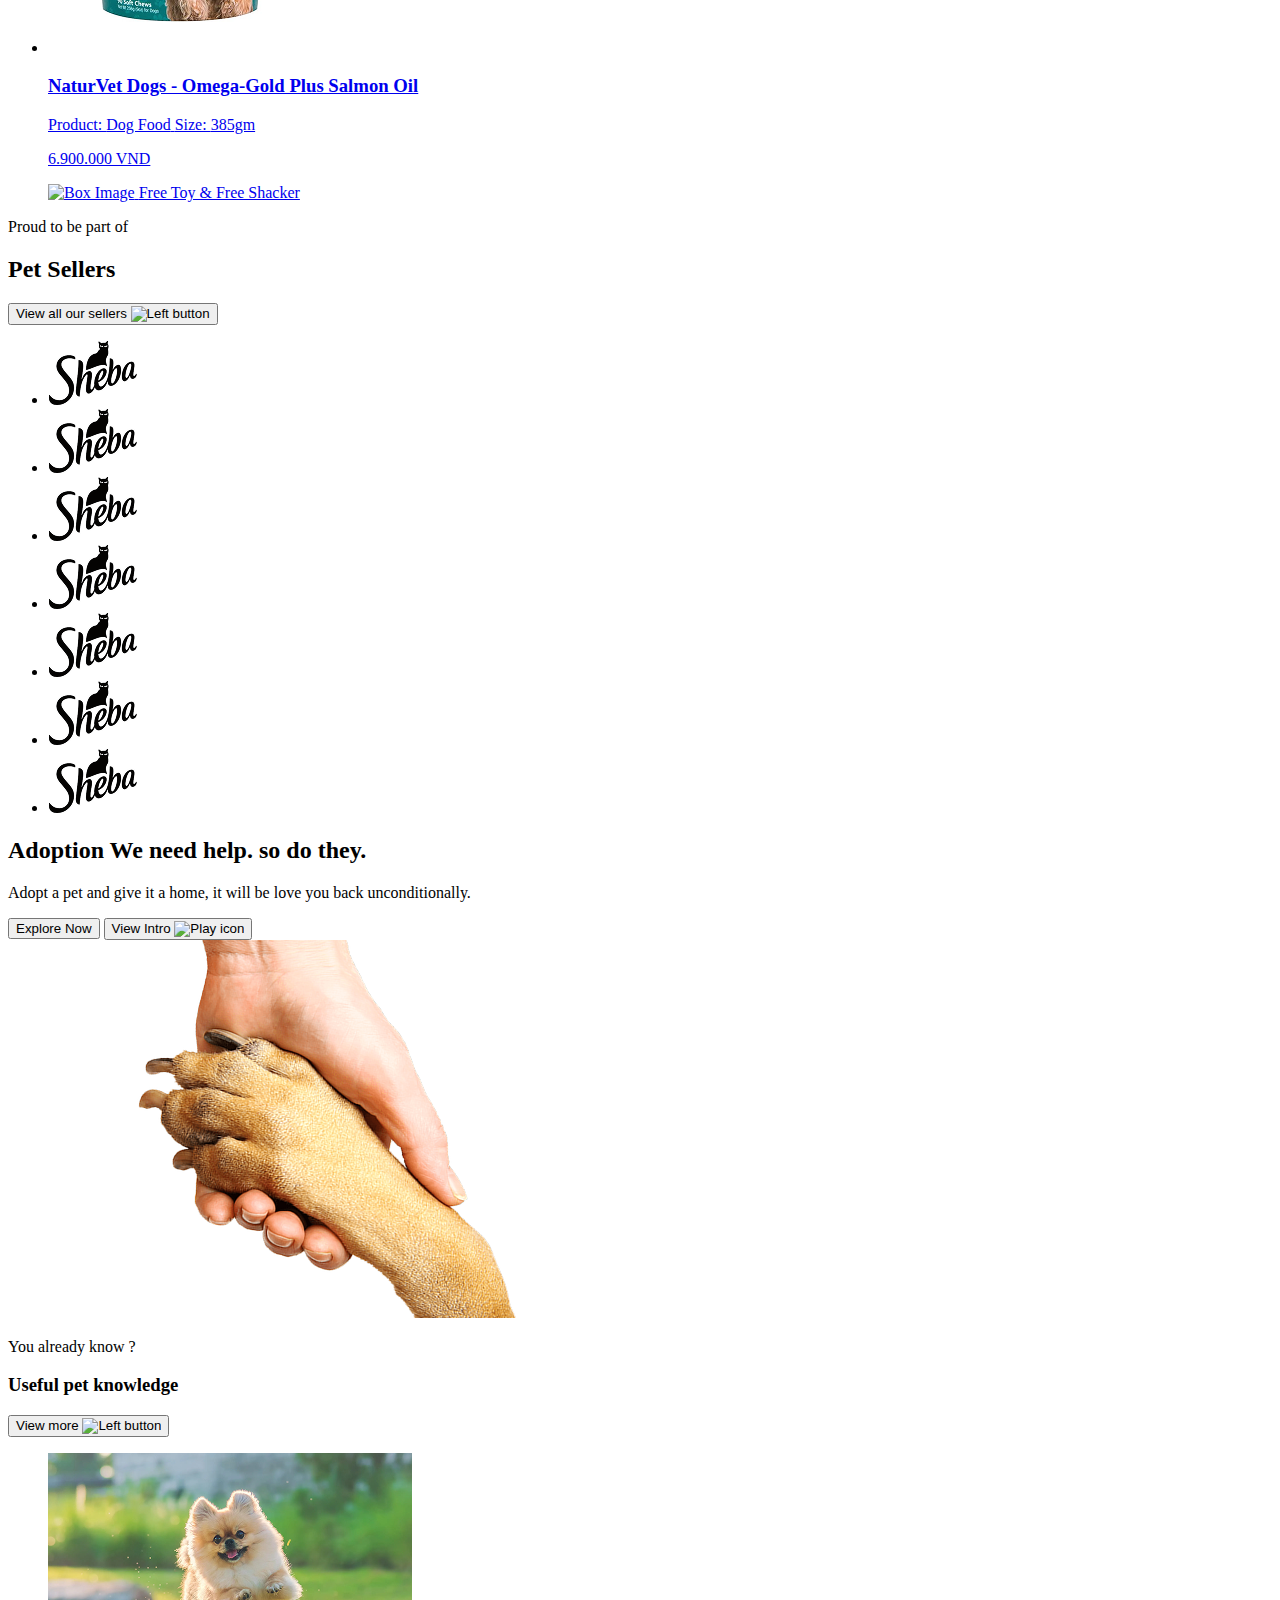
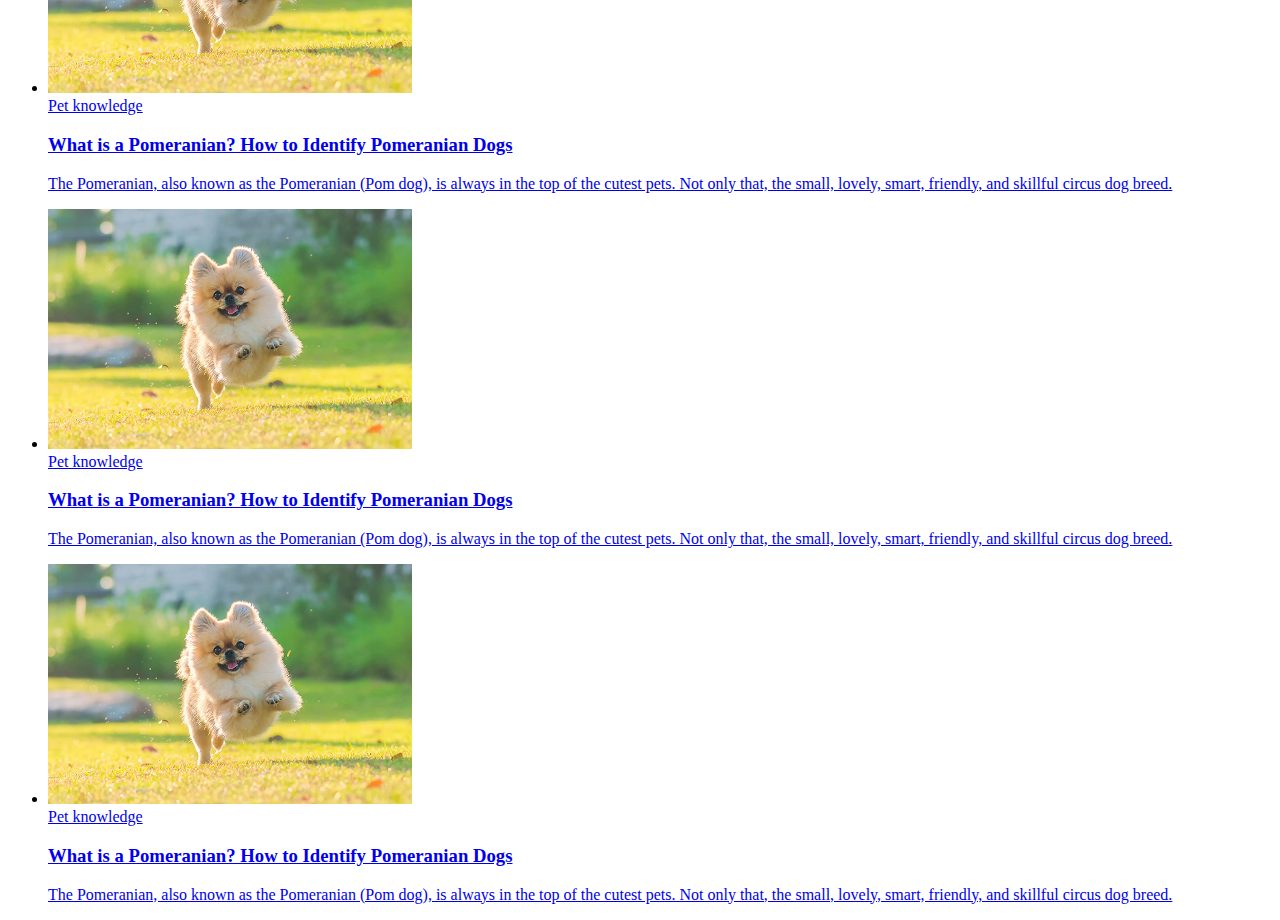
==== commit 06fa340f: "Merge pull request #11 from st-thangpham/task/homepage-section-sellers" ====
--- a/Exercise 1/index.html
+++ b/Exercise 1/index.html
@@ -618,74 +618,10 @@
   <footer class="footer">
     <div class="container">
       <div class="footer-social">
-        <div class="footer-register">
-          <span class="form-title">Register now so you don't miss our programs</span>
-          <form class="form form-register">
-            <input type="text" placeholder="Enter your Email">
-            <button class="btn-register">Subcribe Now</button>
-          </form>
-        </div>
-        <div class="footer-nav">
-          <nav class="navigation">
-            <ul class="list-nav">
-              <li class="list-item">
-                <a class="nav" href="#home">Home</a>
-              </li>
-              <li class="list-item">
-                <a class="nav" href="#category">Catergory</a>
-              </li>
-              <li class="list-item">
-                <a class="nav" href="#about">About</a>
-              </li>
-              <li class="list-item">
-                <a class="nav" href="#contact">Contact</a>
-              </li>
-            </ul>
-          </nav>
-          <div class="footer-contacts">
-            <ul class="list-contacts">
-              <li class="list-item">
-                <a class="contact" href="/">
-                  <img src="" alt="Facebook Icon">
-                </a>
-              </li>
-              <li class="list-item">
-                <a class="contact" href="/">
-                  <img src="" alt="Twiter Icon">              
-                </a>
-              </li>
-              <li class="list-item">
-                <a class="contact" href="/">
-                  <img src="" alt="Instagram Icon">
-                </a>  
-              </li>
-              <li class="list-item">
-                <a class="contact" href="/">
-                  <img src="" alt="Youtube Icon">
-                </a>
-              </li>
-            </ul>
-          </div>  
-        </div>
-      </div>
-      <div class="footer-info">
-        <span class="footer-copyright">© 2022 Monito. All rights reserved.</span>
-        <h2 class="footer-logo">
-          <a href="/" title="Homepage">
-            <img class="logo-img" src="./assets/monitologo.png" alt="Footer Monito Logo">
-          </a>
-        </h2>
-        <div class="footer-policy">
-          <ul class="list-policy">
-            <li class="list-item">
-              <a class="policy" href="/">Terms of Service</a>
-            </li>
-            <li class="list-item">
-              <a class="policy" href="/">Privacy Policy</a>
-            </li>
-          </ul>
-        </div>
-      </div>
+        <form class="footer-register"></form>
+        <div class="footer-nav"></div>
+      </div>
+      <div class="footer-copyright"></div>
     </div>
   </footer>
 </body>
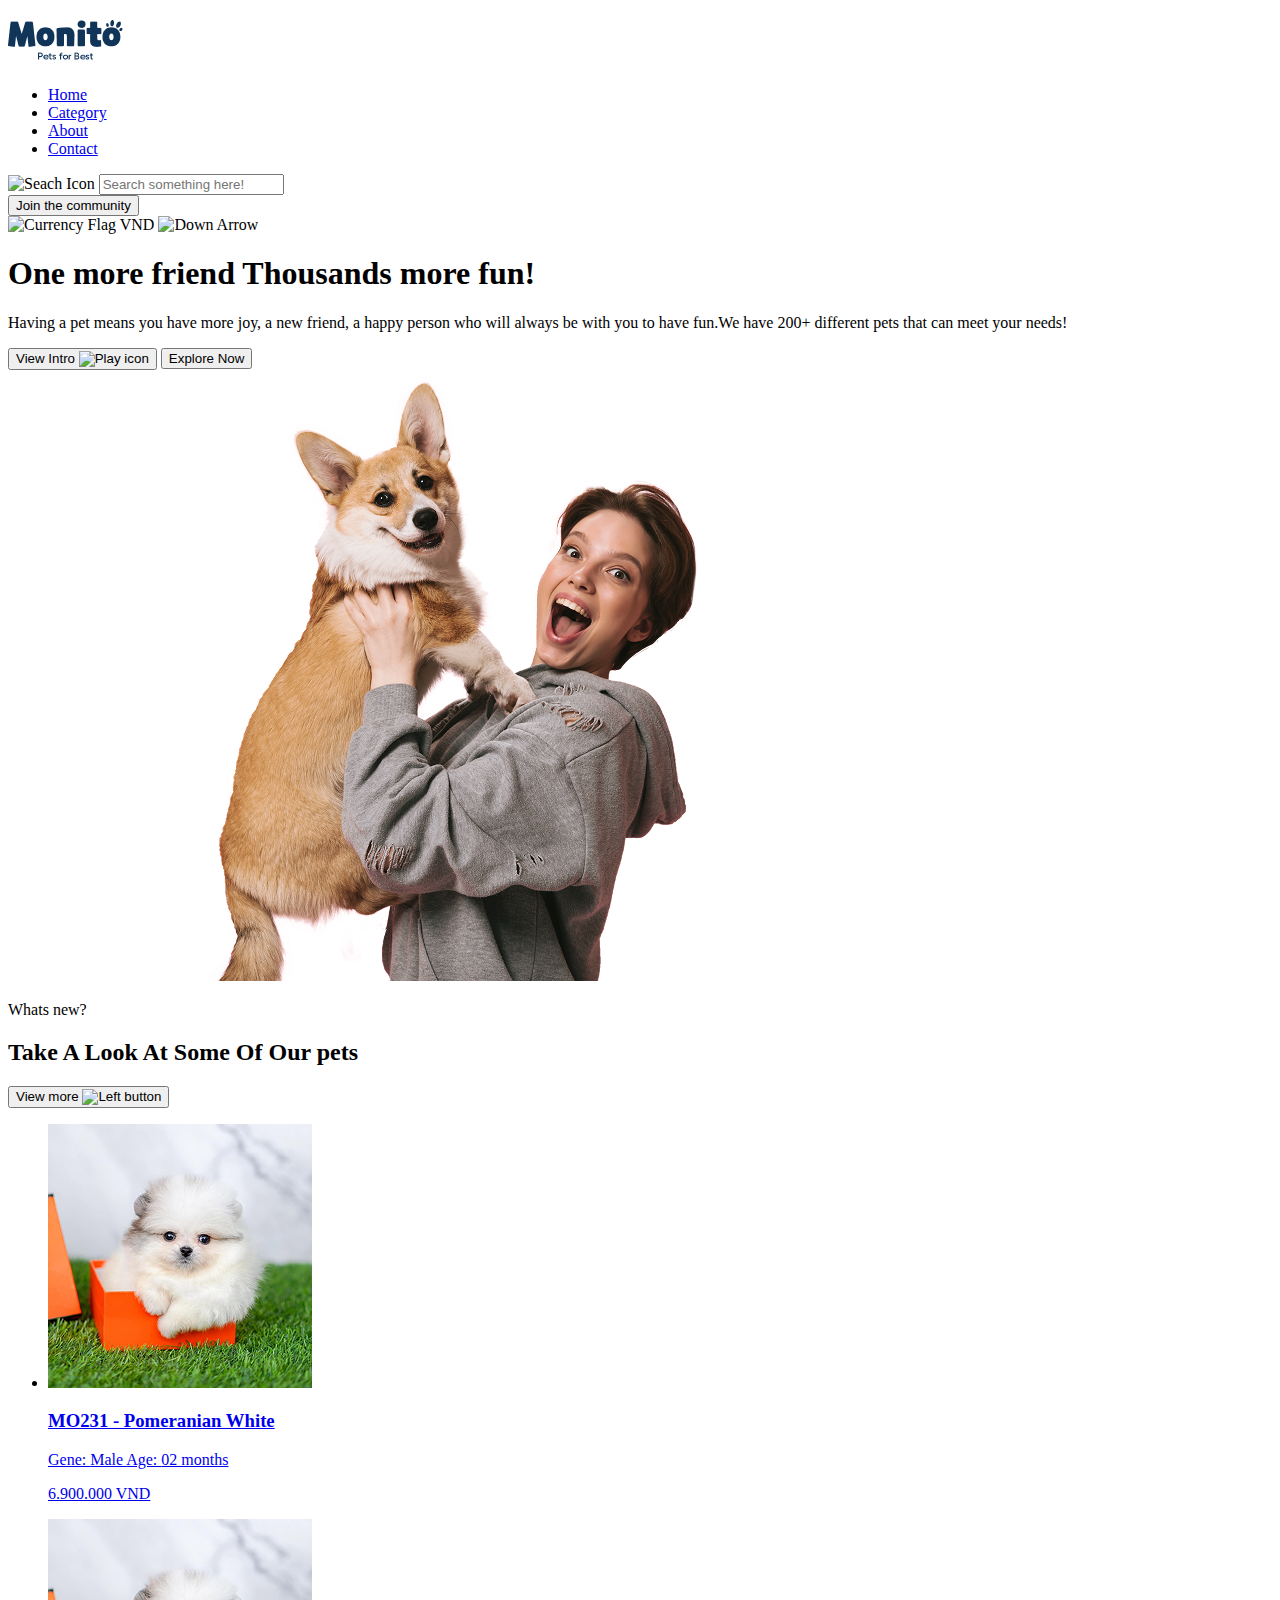
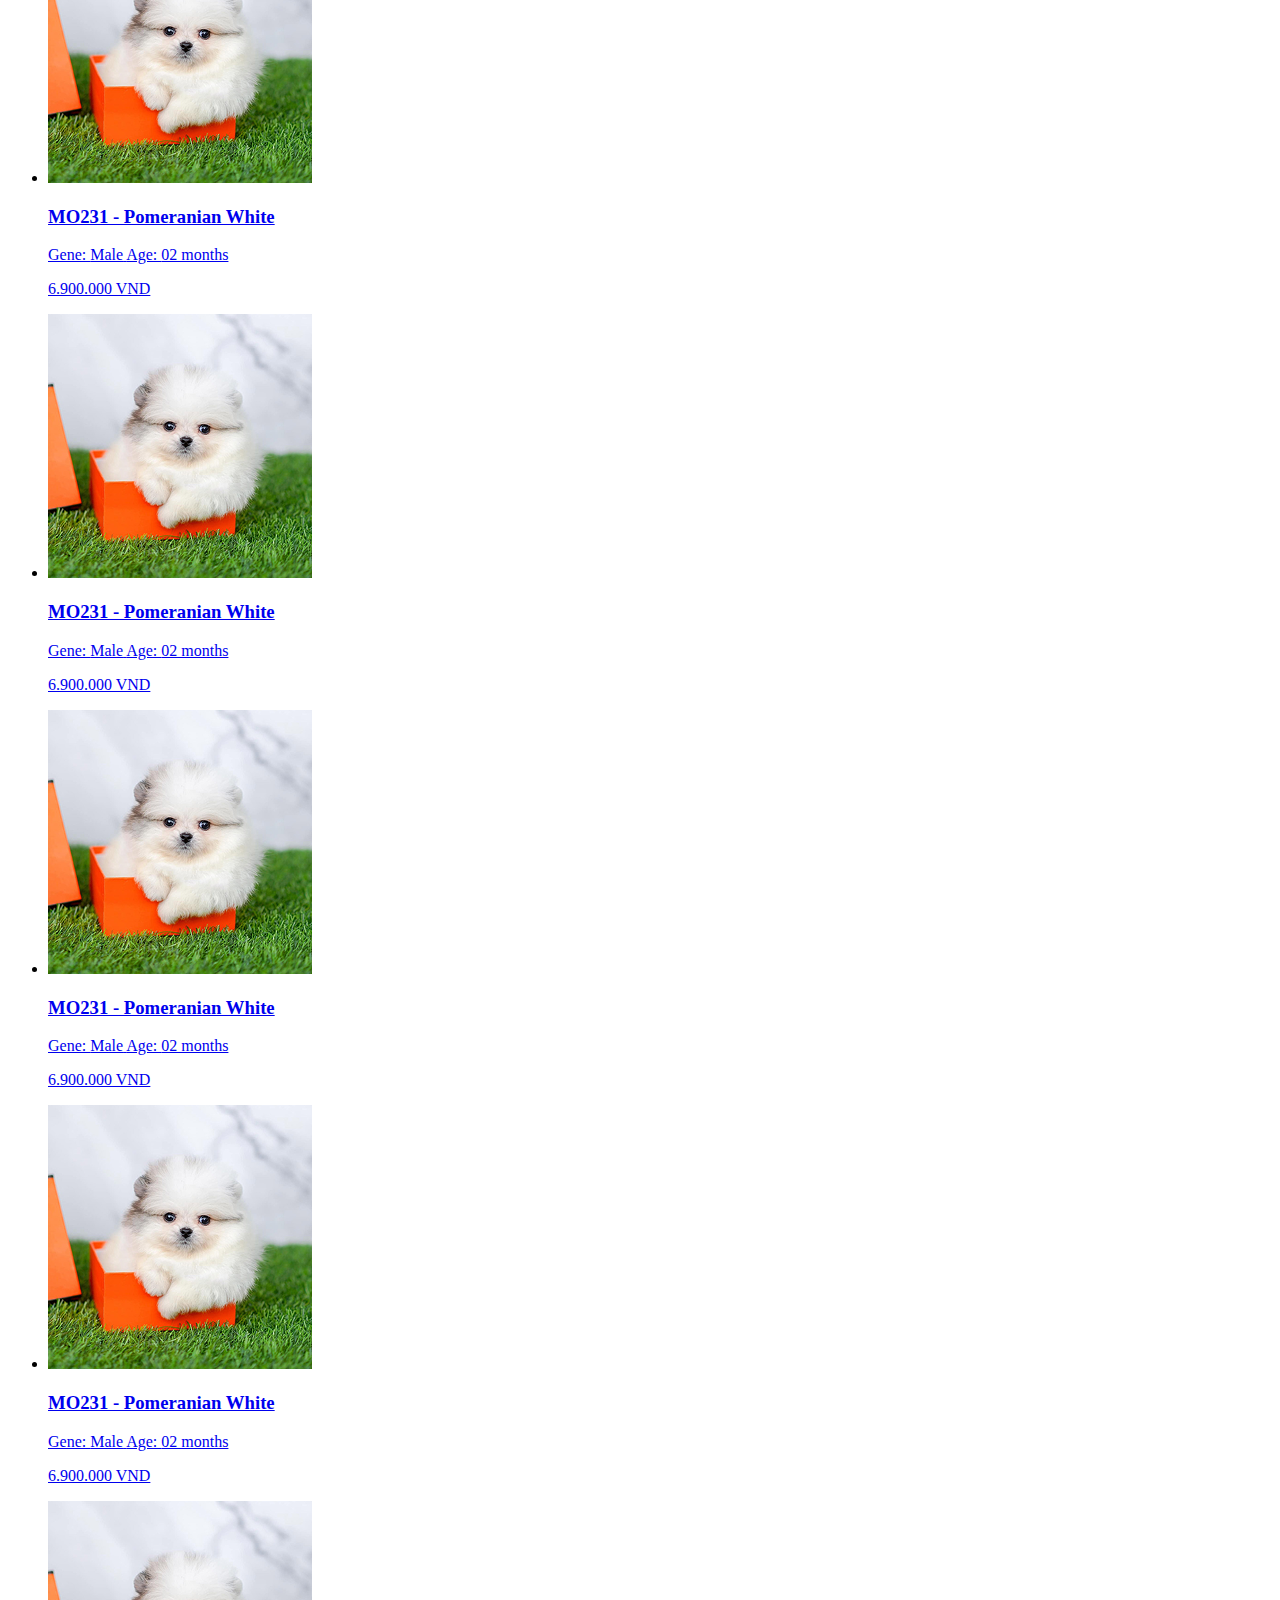
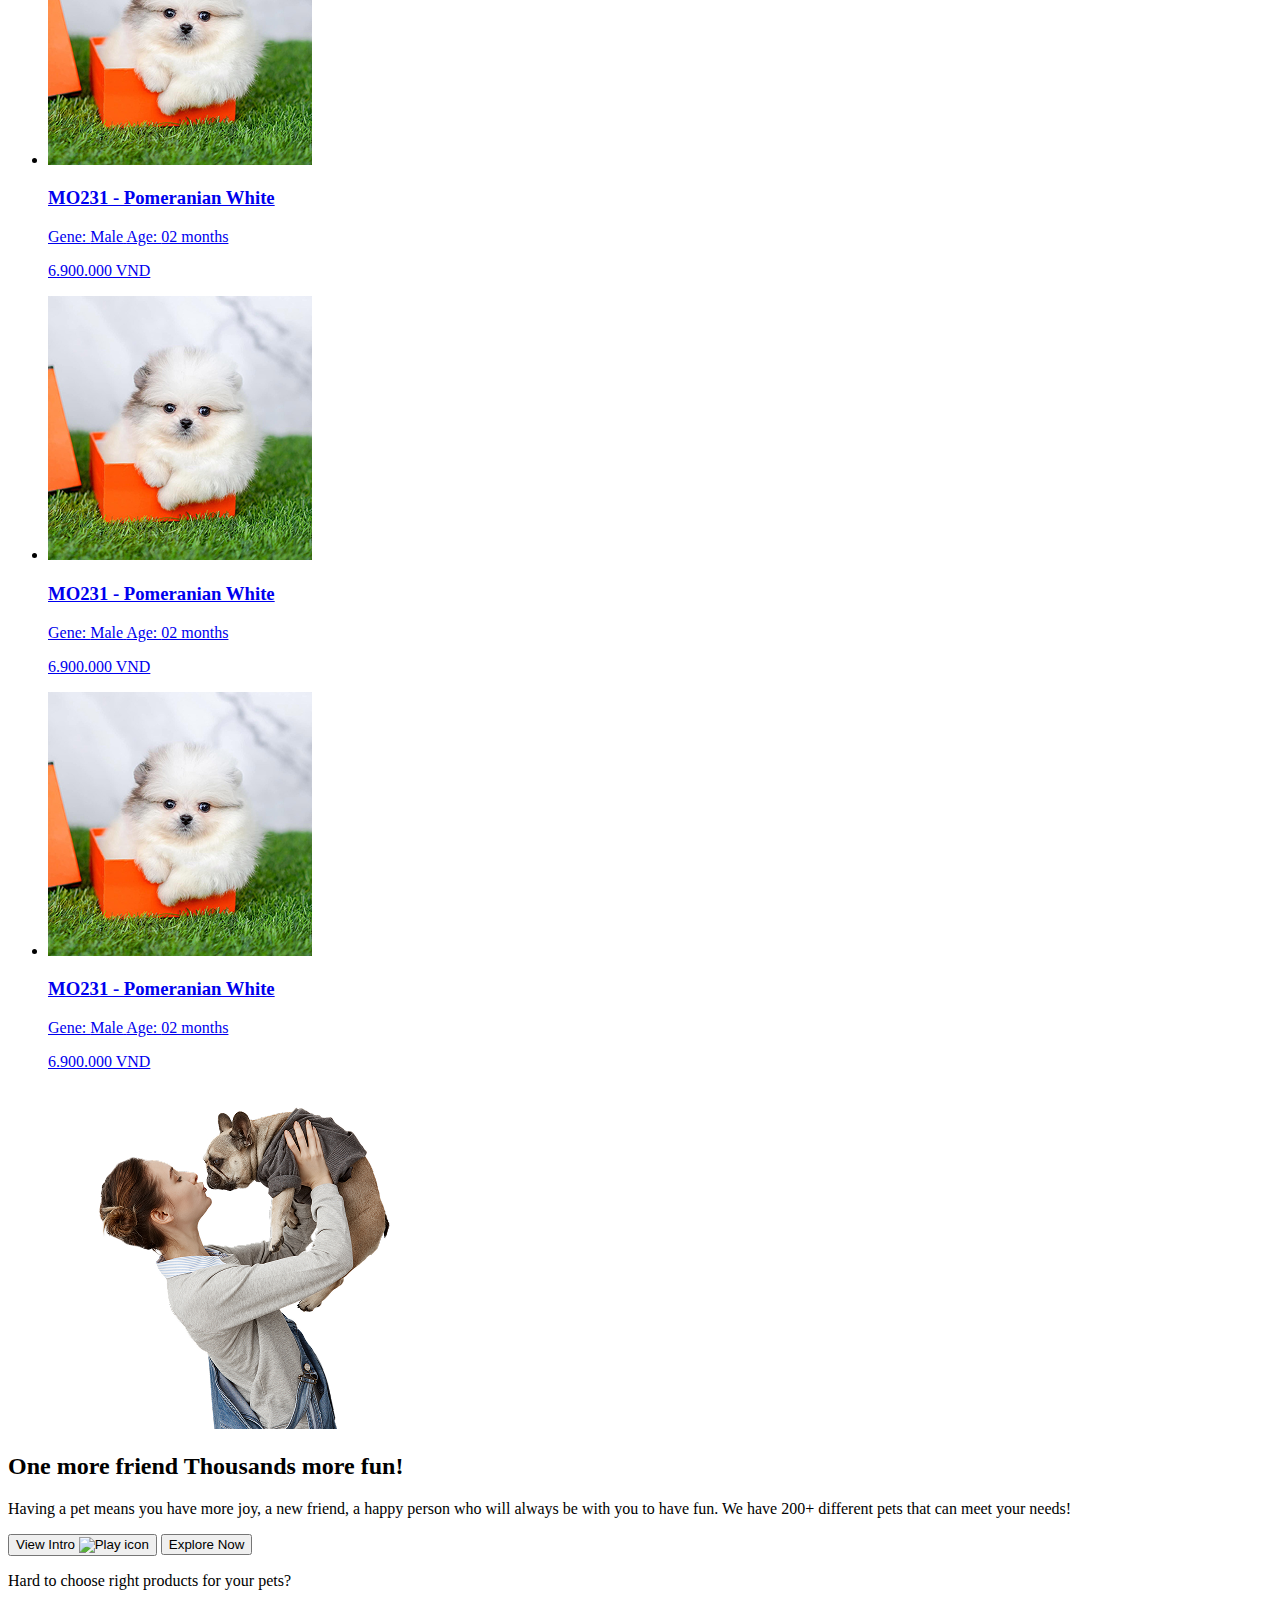
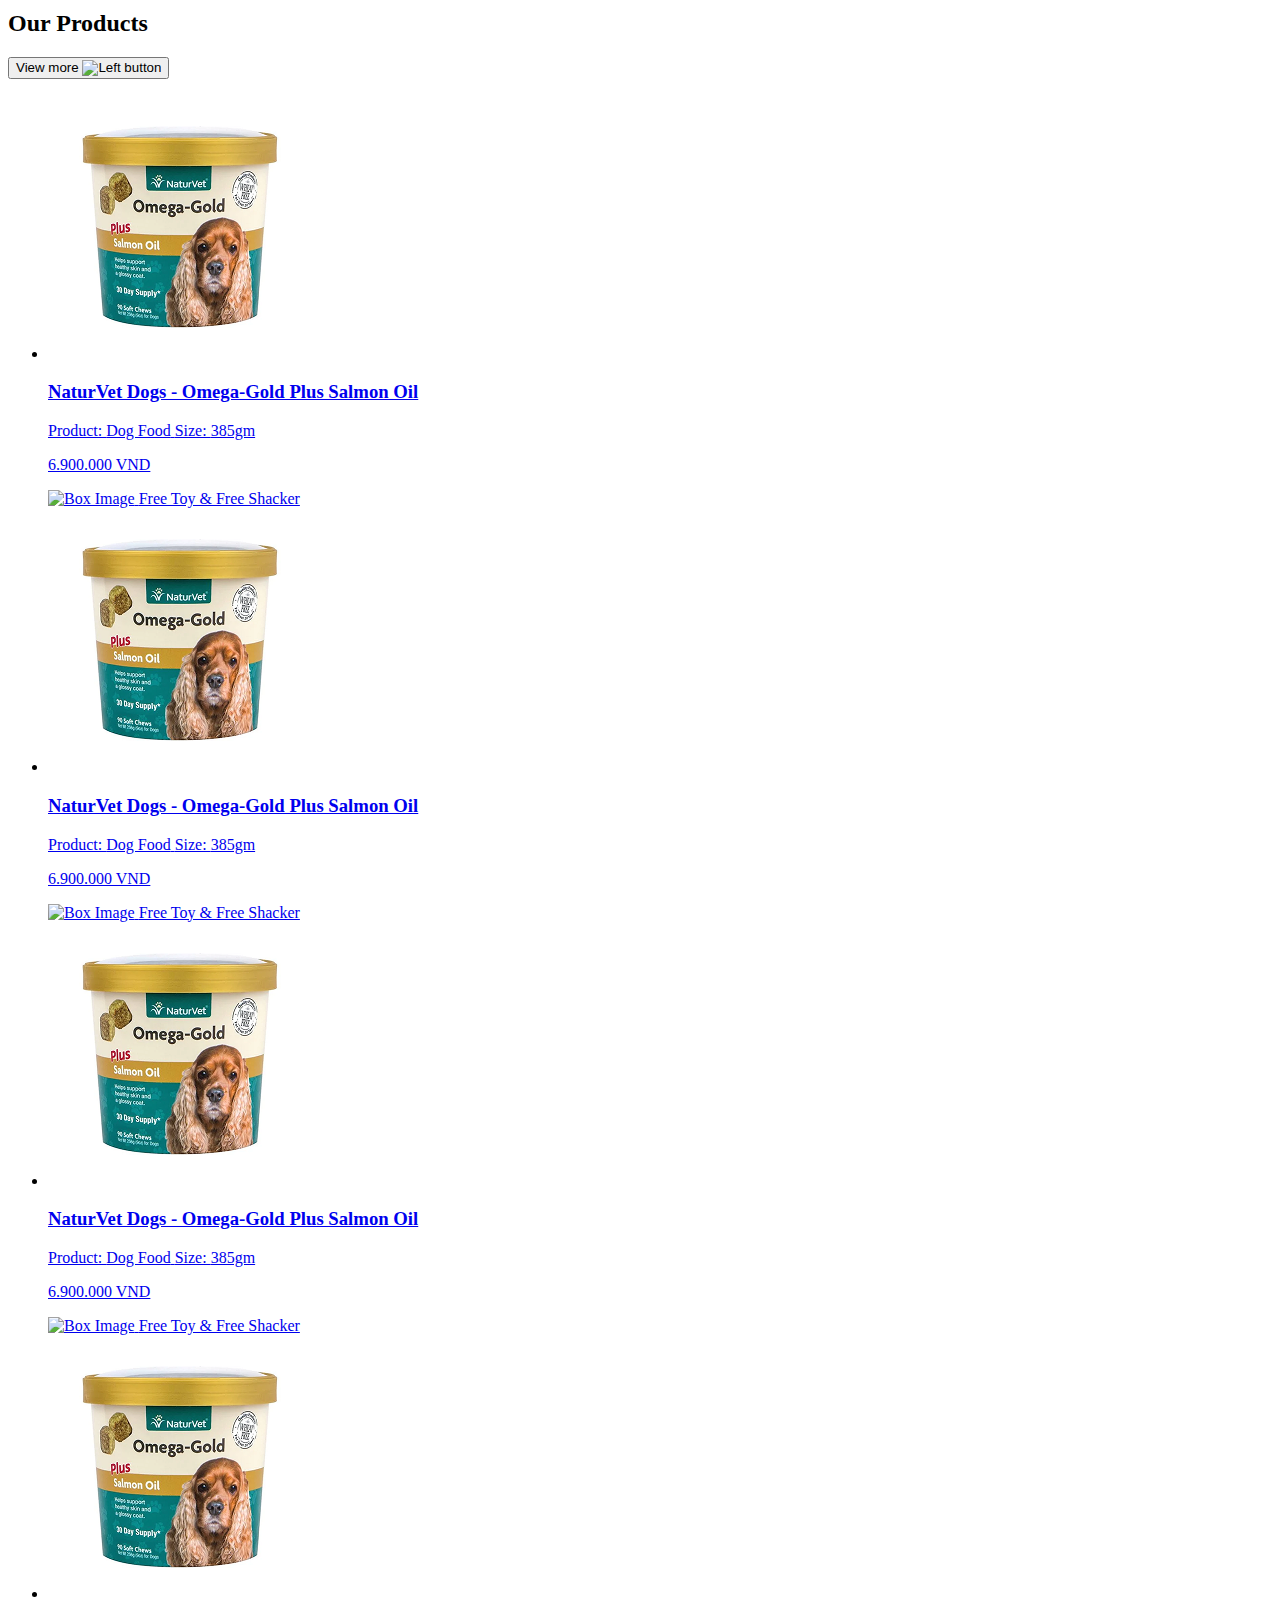
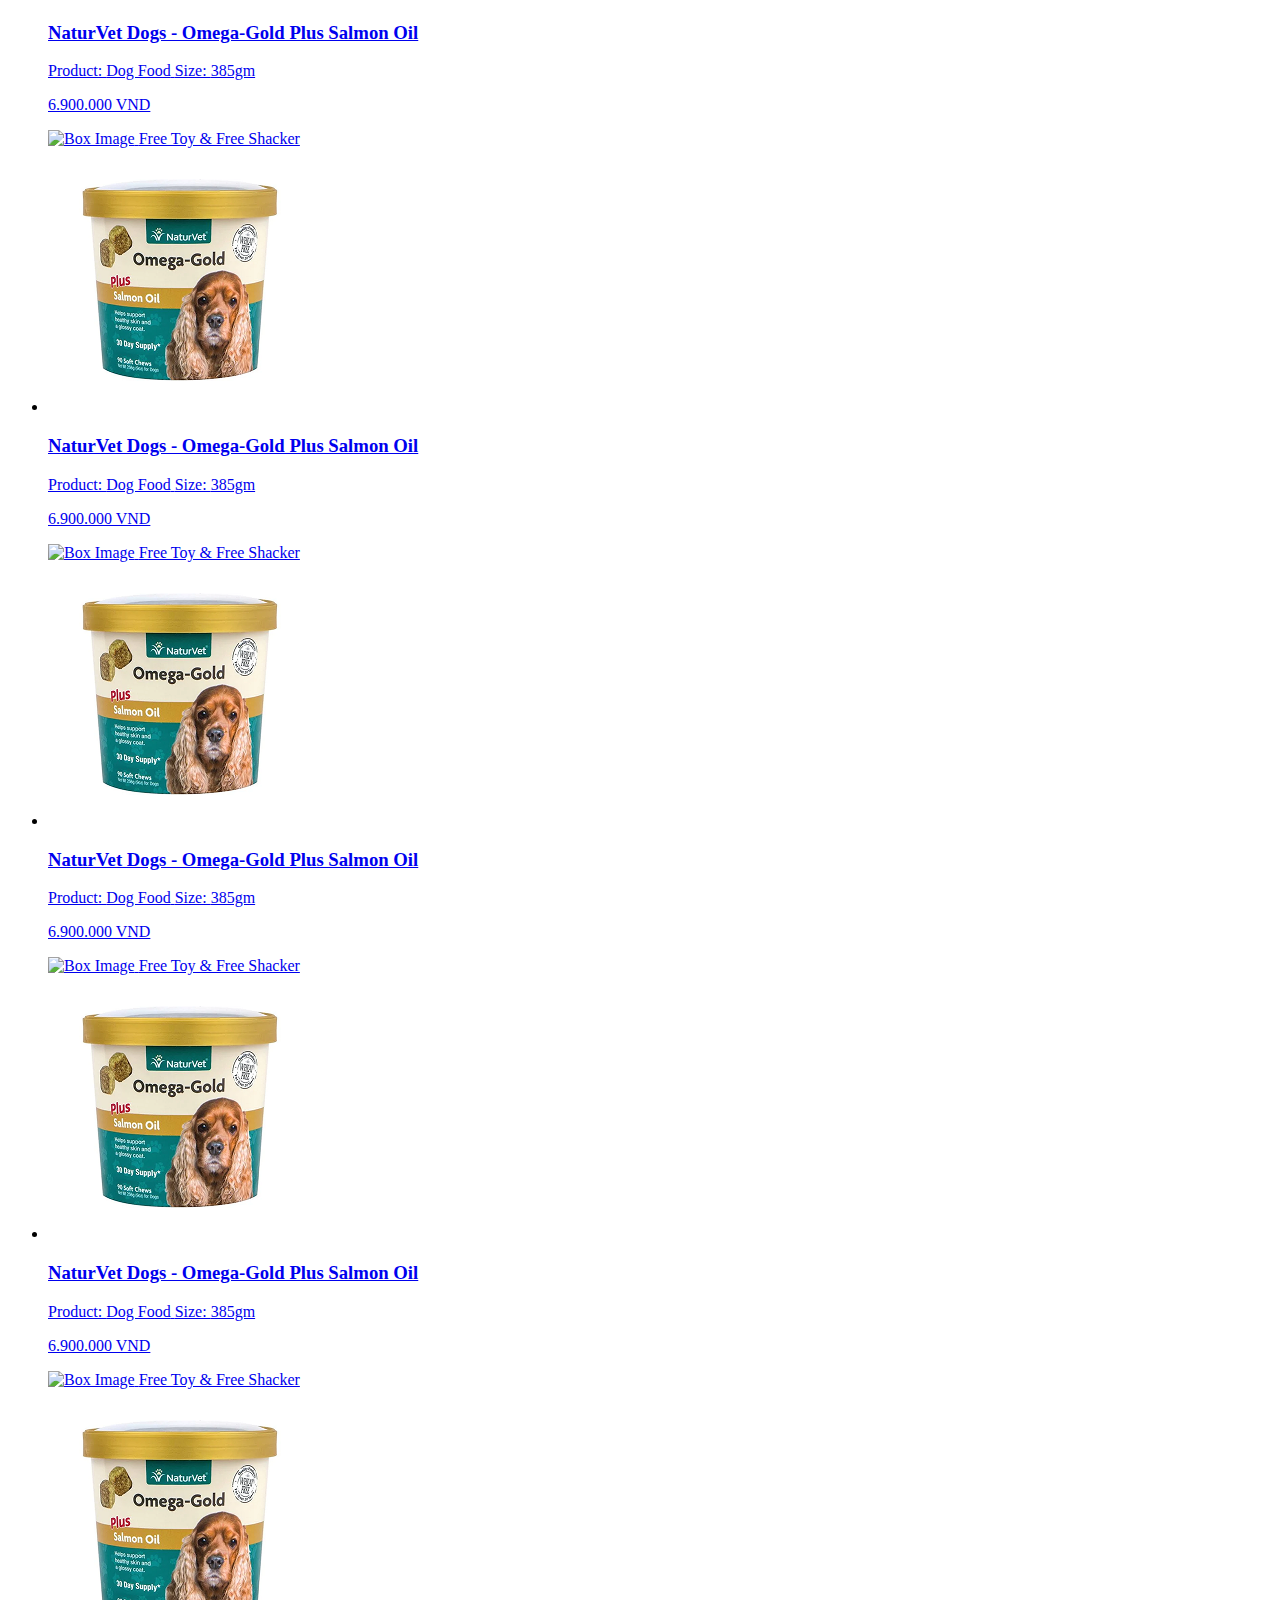
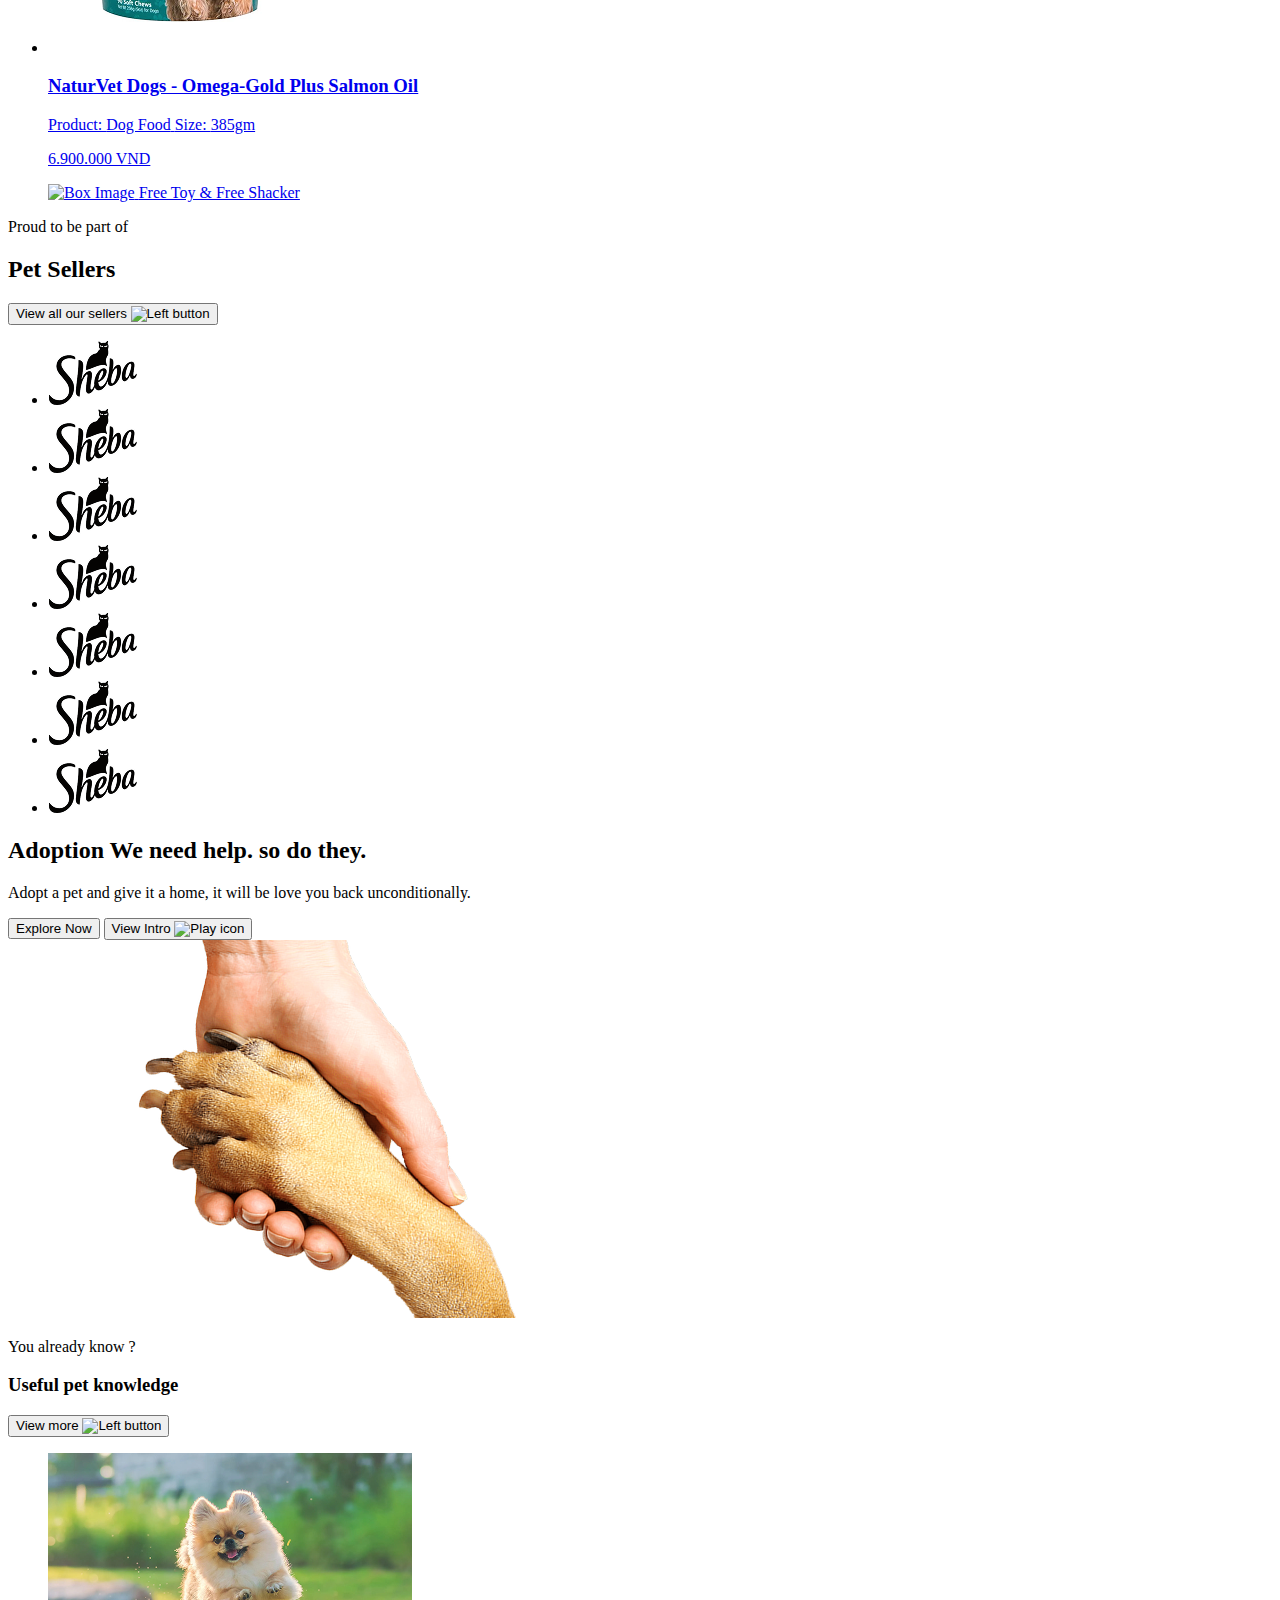
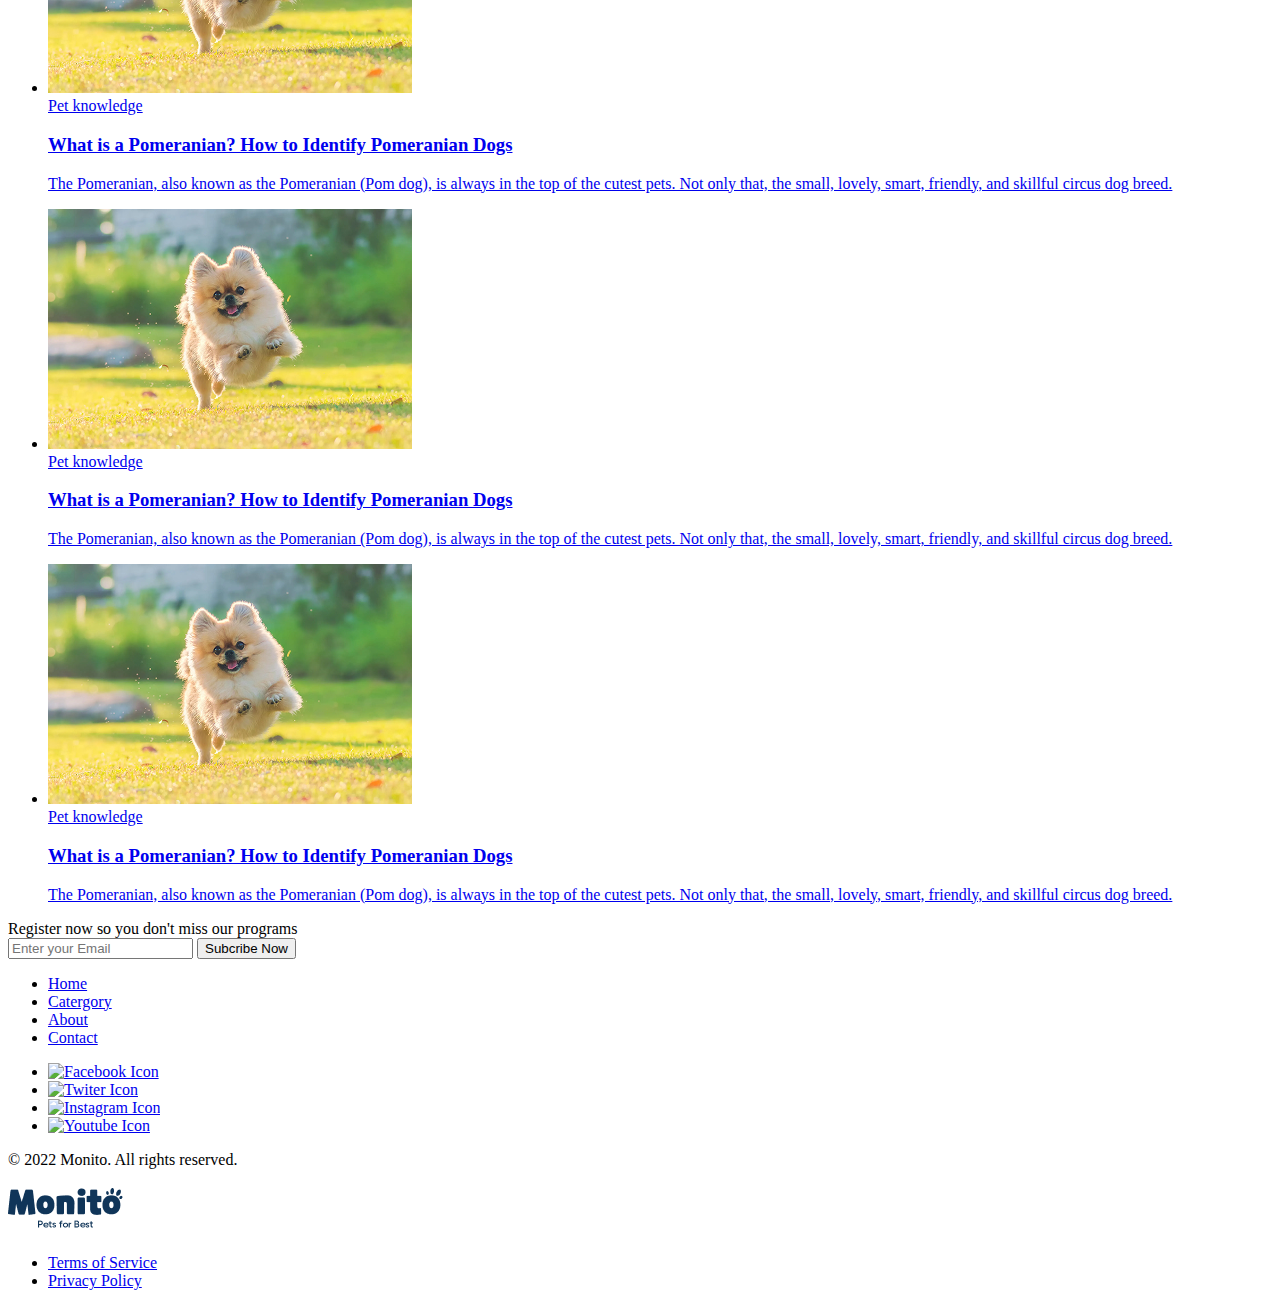
==== commit 356bd72d: "Merge pull request #12 from st-thangpham/task/homepage-footer" ====
--- a/Exercise 1/index.html
+++ b/Exercise 1/index.html
@@ -618,10 +618,74 @@
   <footer class="footer">
     <div class="container">
       <div class="footer-social">
-        <form class="footer-register"></form>
-        <div class="footer-nav"></div>
-      </div>
-      <div class="footer-copyright"></div>
+        <div class="footer-register">
+          <span class="form-title">Register now so you don't miss our programs</span>
+          <form class="form form-register">
+            <input type="text" placeholder="Enter your Email">
+            <button class="btn-register">Subcribe Now</button>
+          </form>
+        </div>
+        <div class="footer-nav">
+          <nav class="navigation">
+            <ul class="list-nav">
+              <li class="list-item">
+                <a class="nav" href="#home">Home</a>
+              </li>
+              <li class="list-item">
+                <a class="nav" href="#category">Catergory</a>
+              </li>
+              <li class="list-item">
+                <a class="nav" href="#about">About</a>
+              </li>
+              <li class="list-item">
+                <a class="nav" href="#contact">Contact</a>
+              </li>
+            </ul>
+          </nav>
+          <div class="footer-contacts">
+            <ul class="list-contacts">
+              <li class="list-item">
+                <a class="contact" href="/">
+                  <img src="" alt="Facebook Icon">
+                </a>
+              </li>
+              <li class="list-item">
+                <a class="contact" href="/">
+                  <img src="" alt="Twiter Icon">              
+                </a>
+              </li>
+              <li class="list-item">
+                <a class="contact" href="/">
+                  <img src="" alt="Instagram Icon">
+                </a>  
+              </li>
+              <li class="list-item">
+                <a class="contact" href="/">
+                  <img src="" alt="Youtube Icon">
+                </a>
+              </li>
+            </ul>
+          </div>  
+        </div>
+      </div>
+      <div class="footer-info">
+        <span class="footer-copyright">© 2022 Monito. All rights reserved.</span>
+        <h2 class="footer-logo">
+          <a href="/" title="Homepage">
+            <img class="logo-img" src="./assets/monitologo.png" alt="Footer Monito Logo">
+          </a>
+        </h2>
+        <div class="footer-policy">
+          <ul class="list-policy">
+            <li class="list-item">
+              <a class="policy" href="/">Terms of Service</a>
+            </li>
+            <li class="list-item">
+              <a class="policy" href="/">Privacy Policy</a>
+            </li>
+          </ul>
+        </div>
+      </div>
     </div>
   </footer>
 </body>
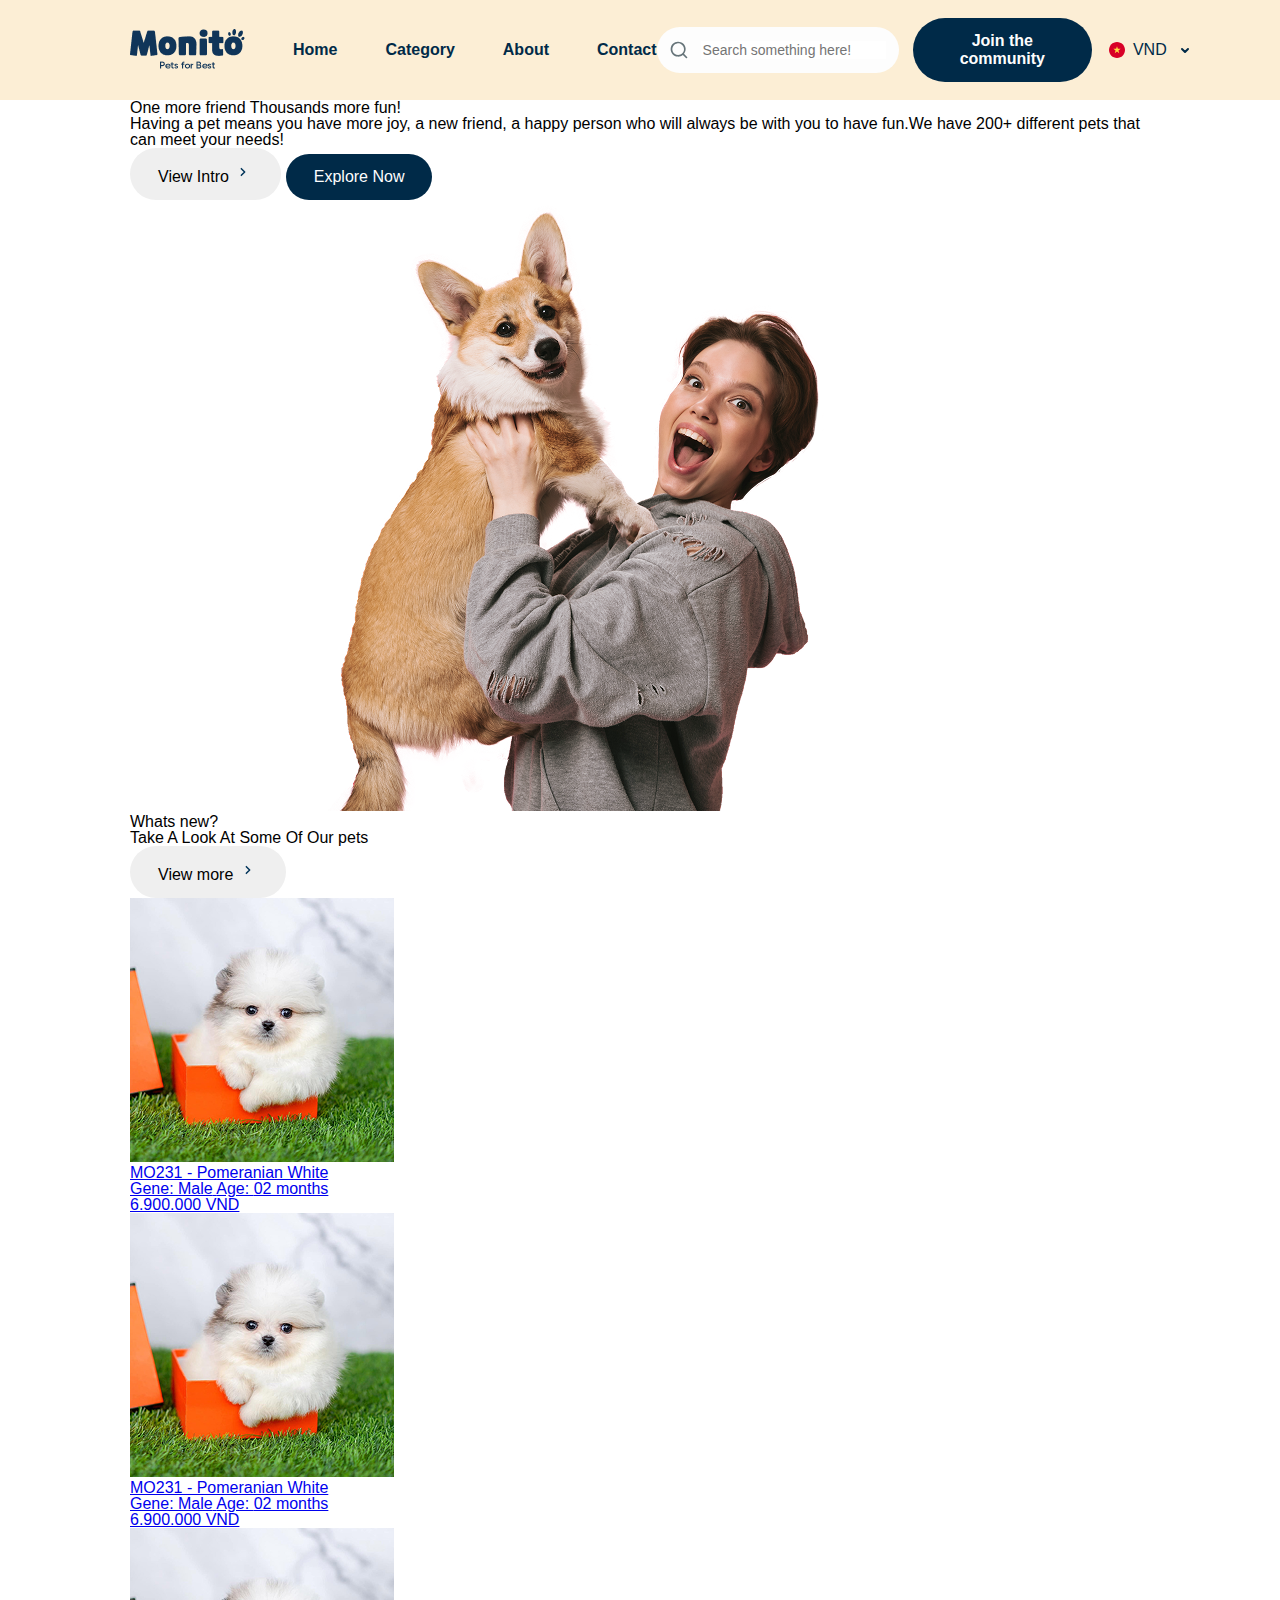
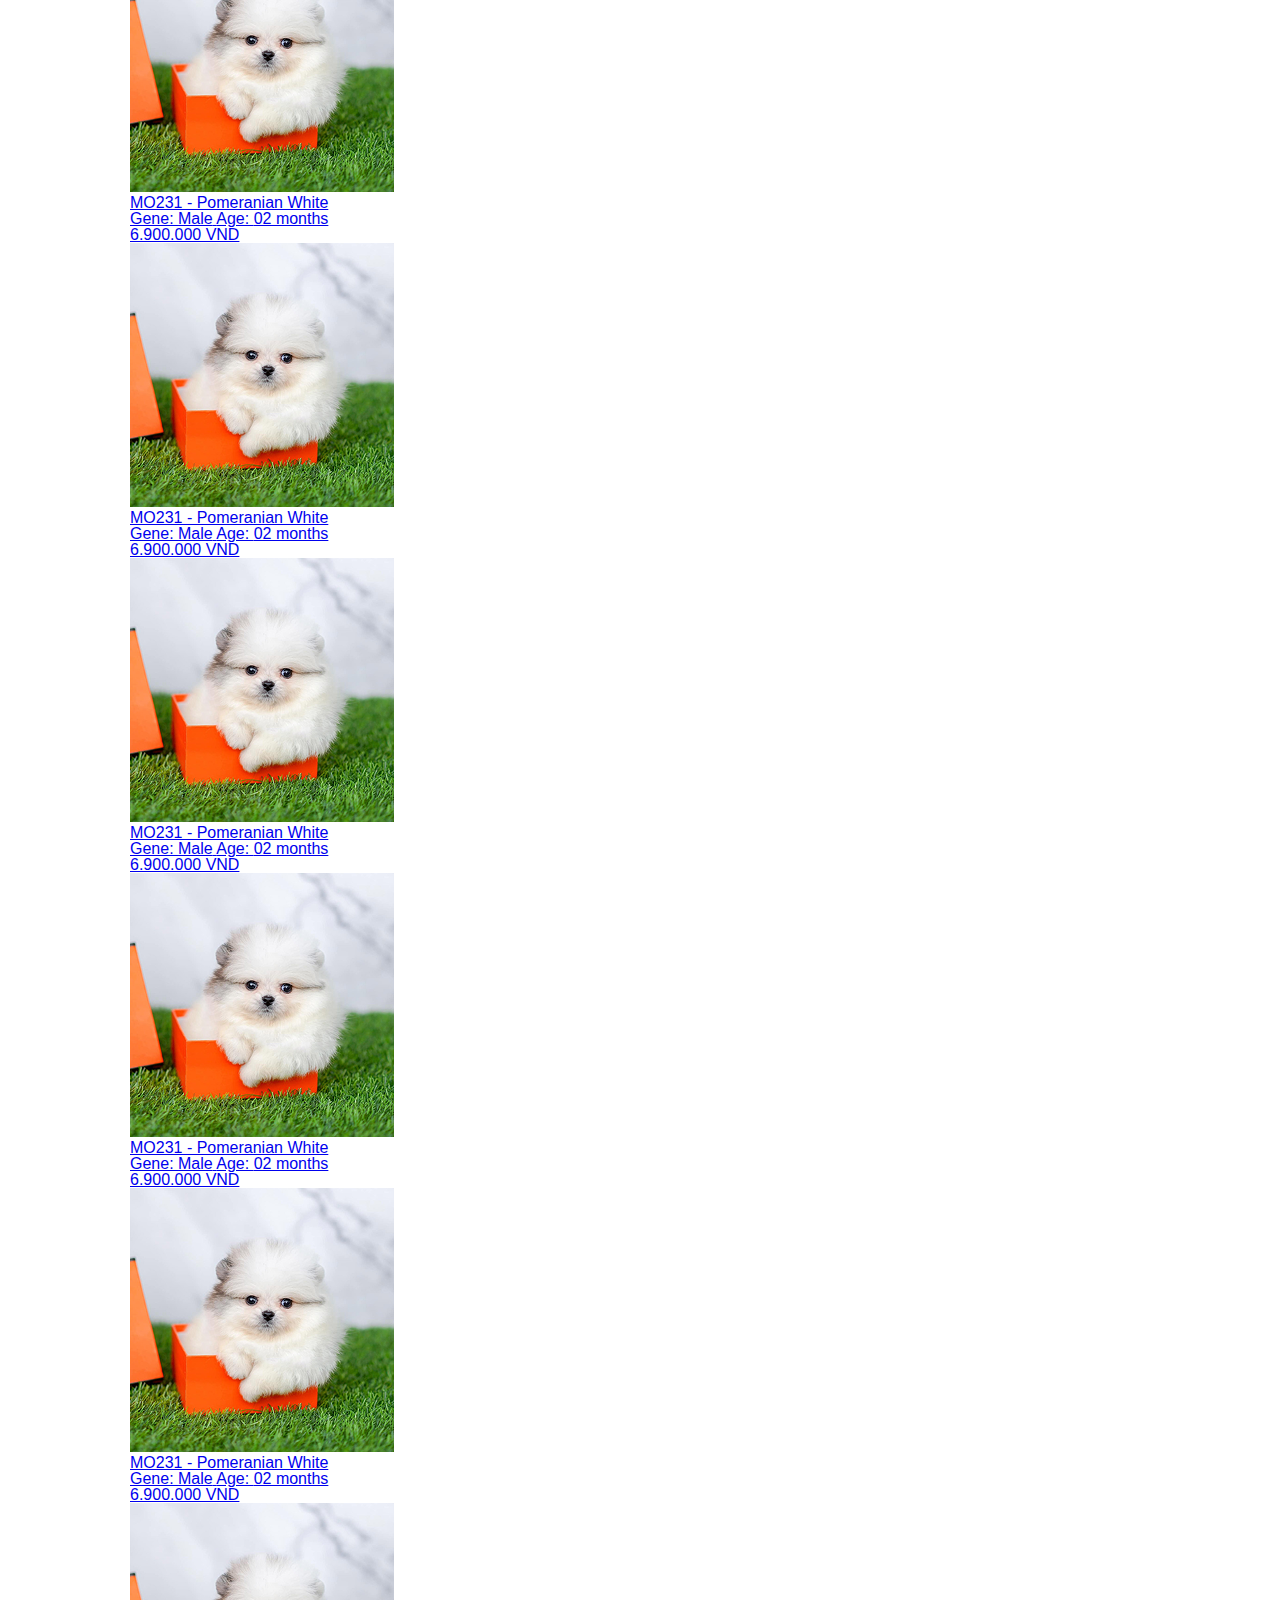
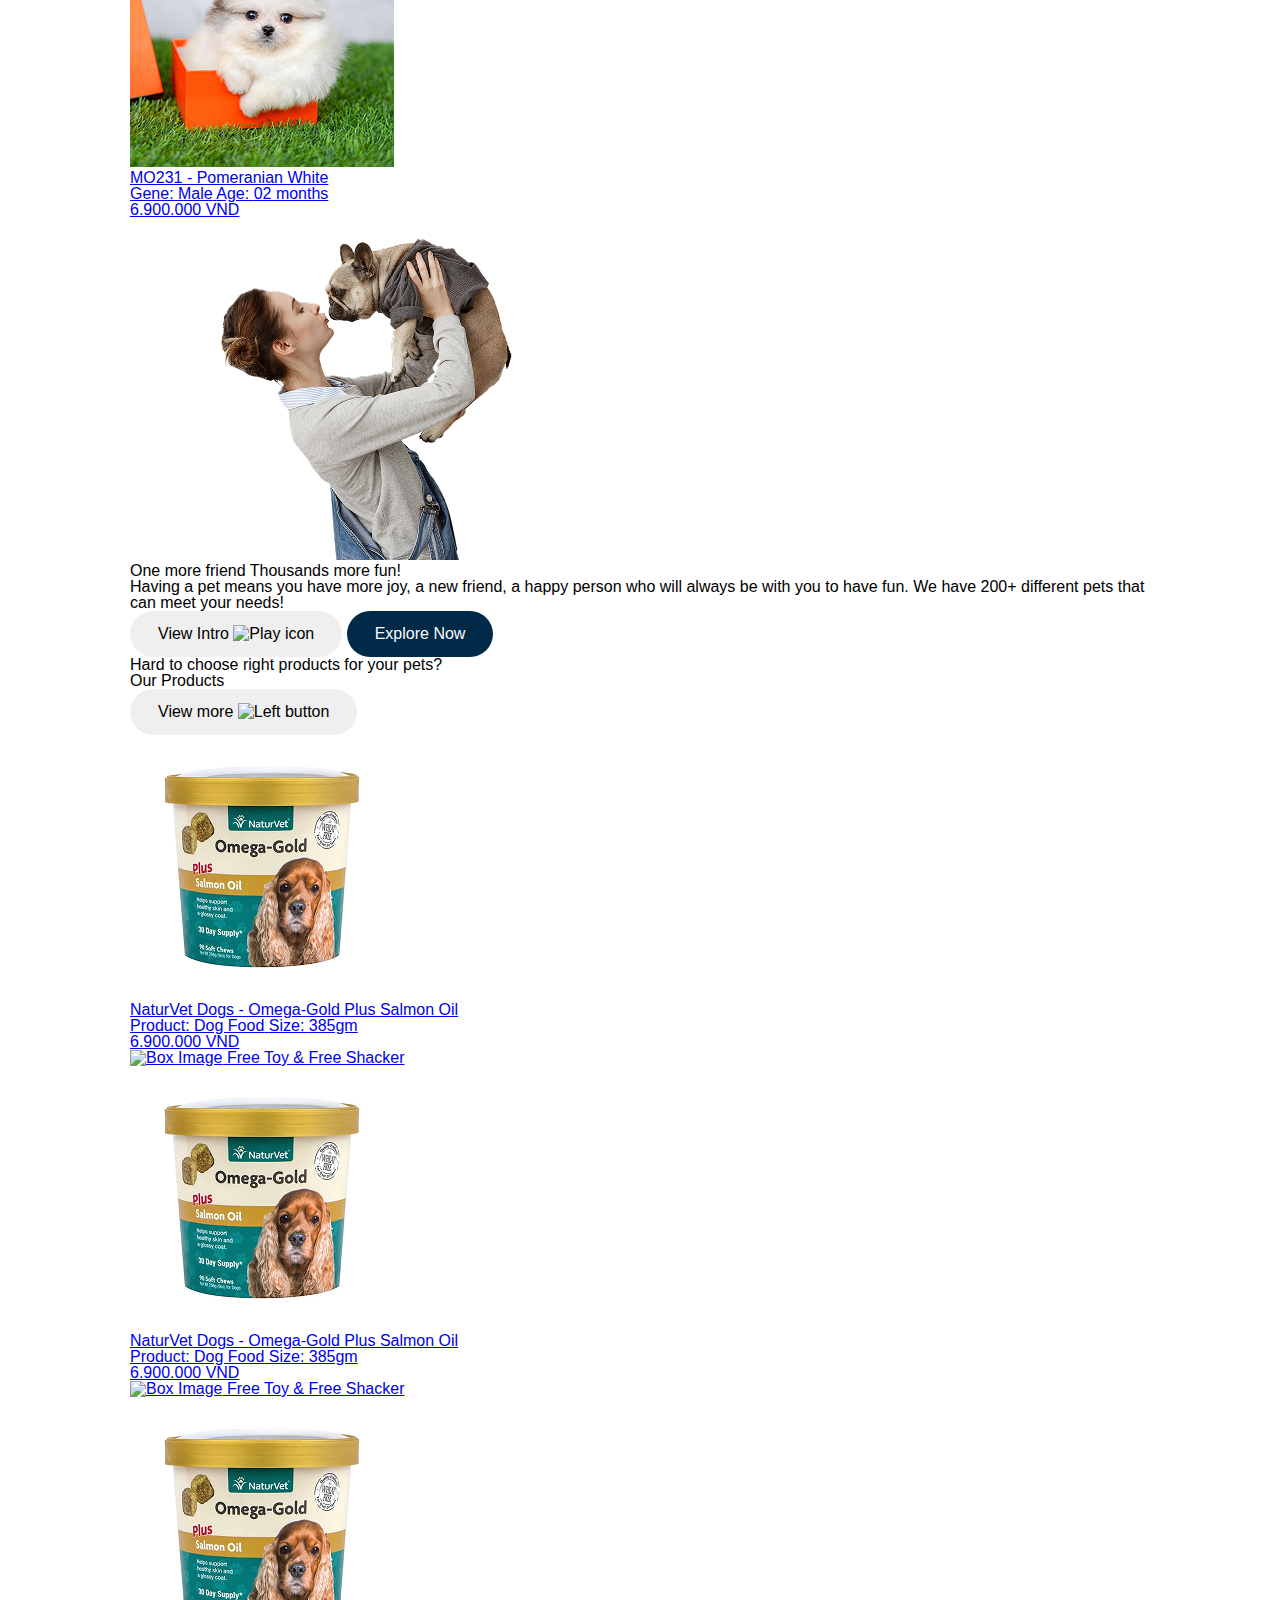
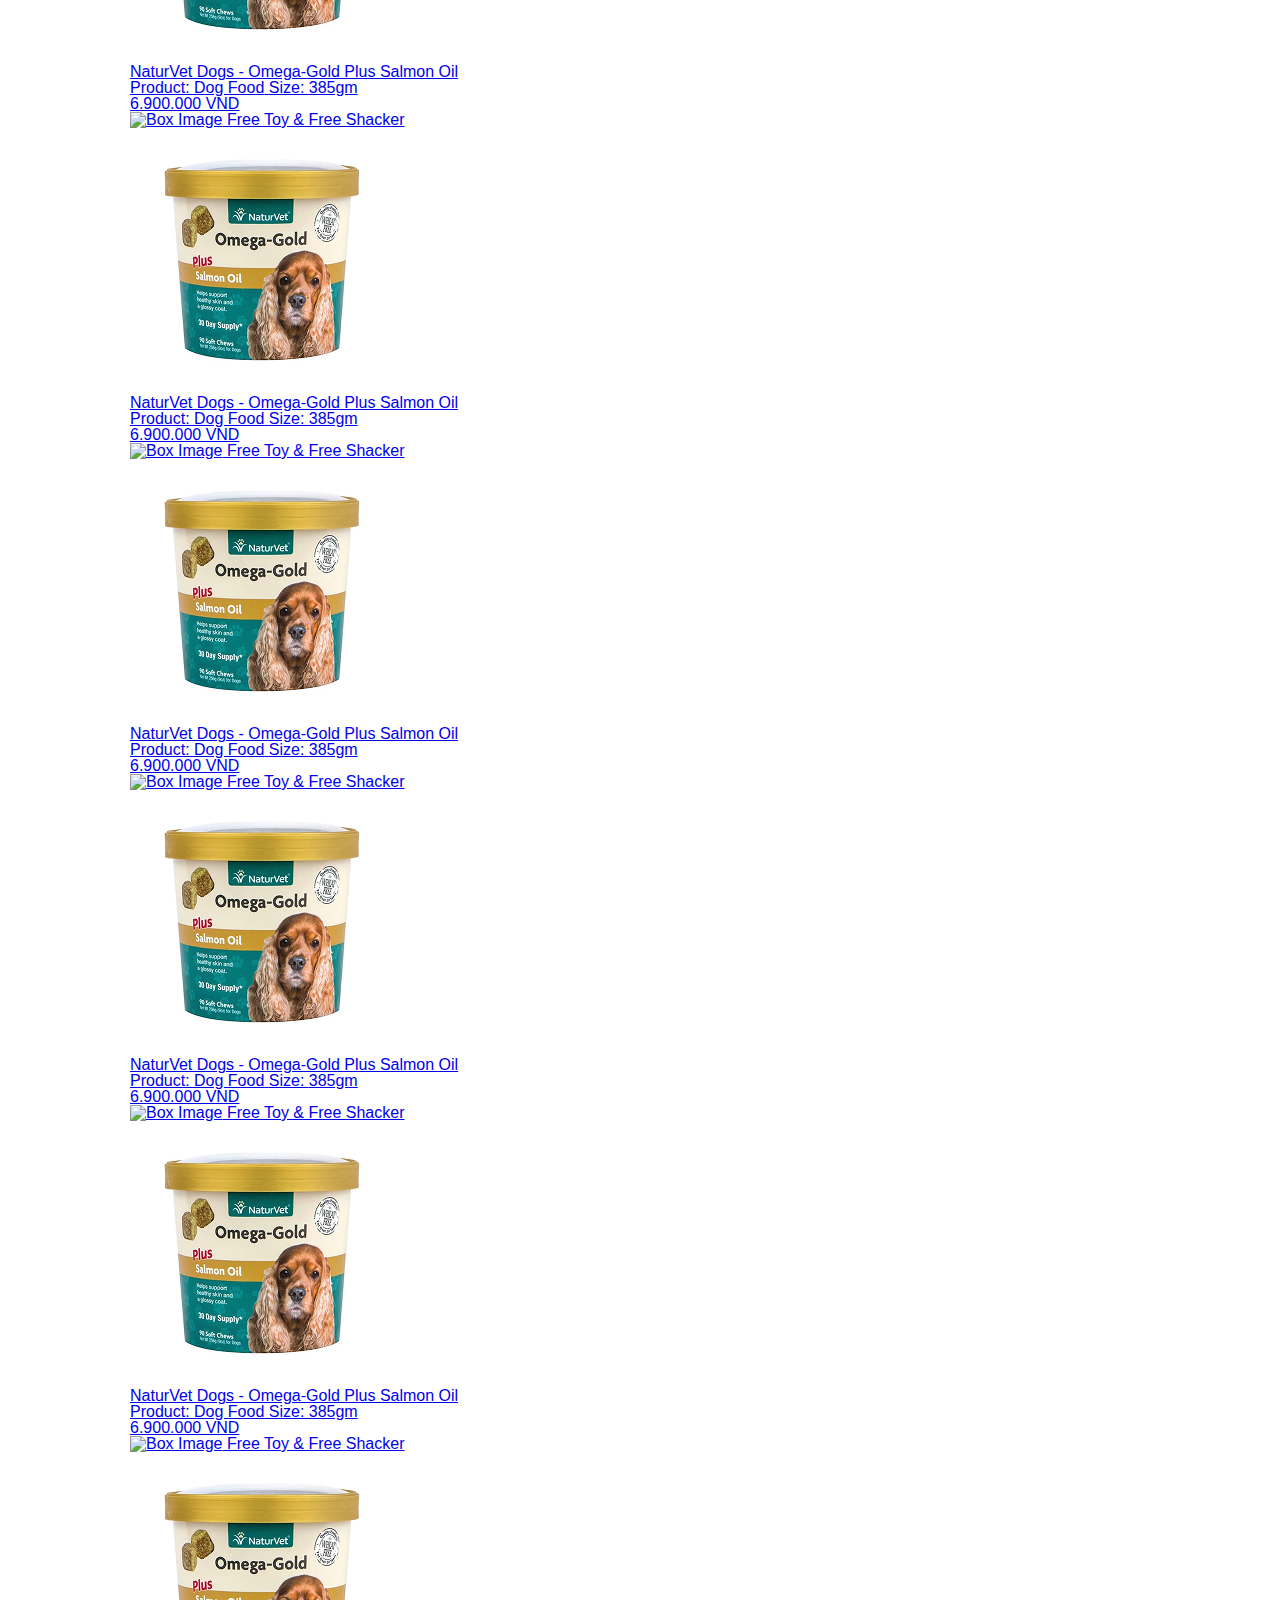
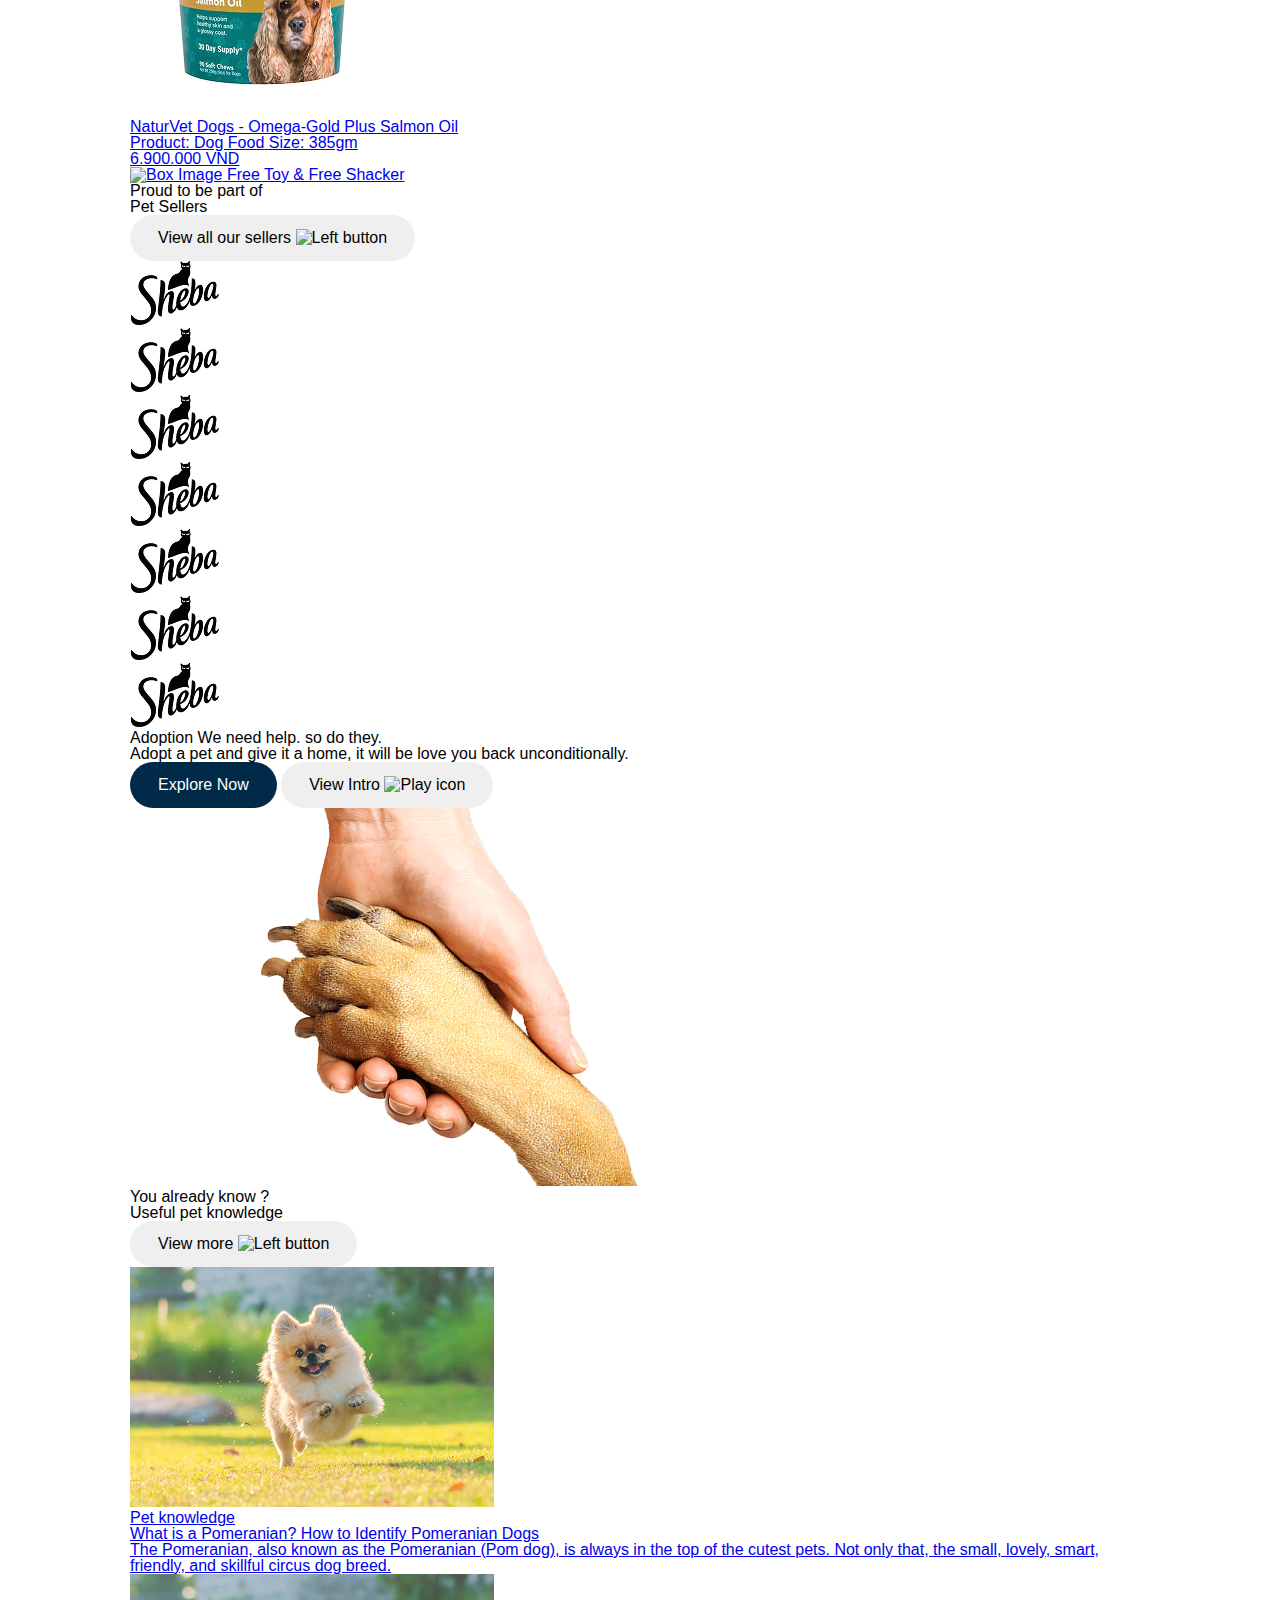
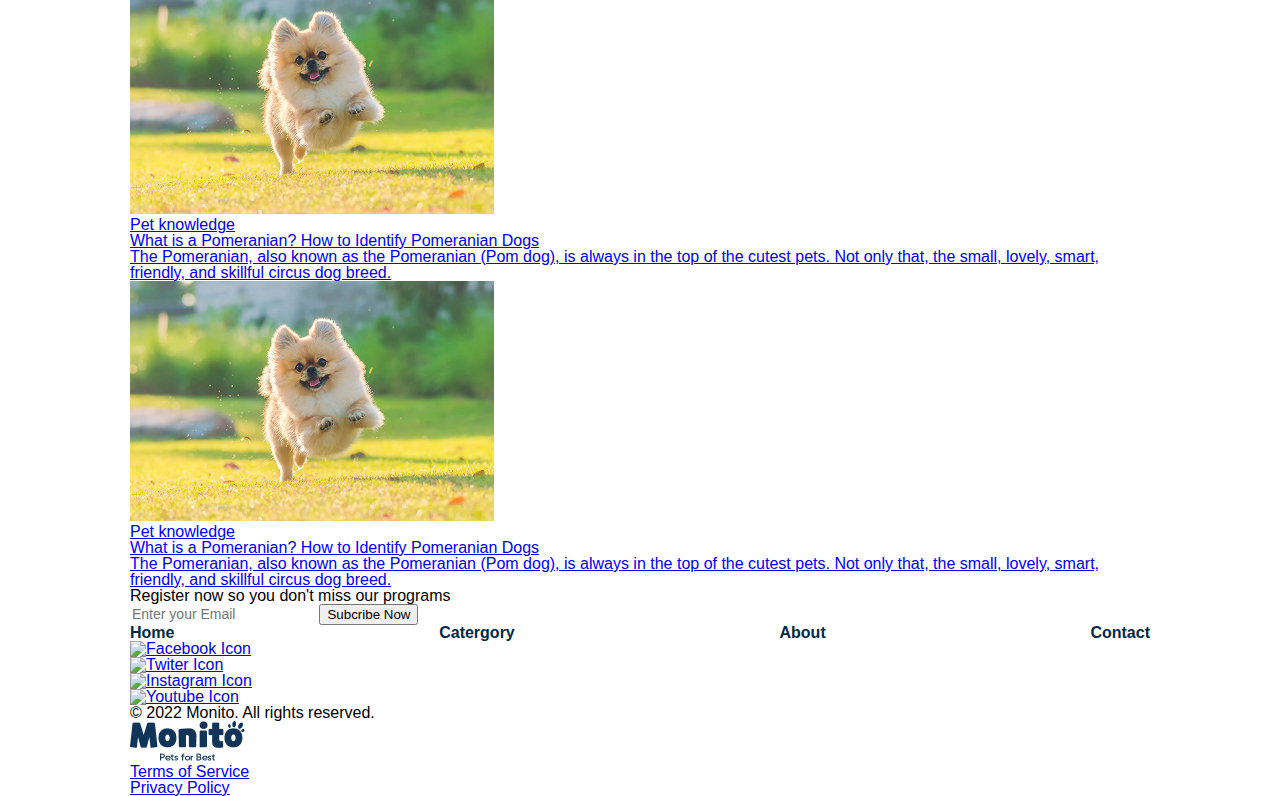
==== commit ddac888d: "Styled homepage header" ====
--- a/Exercise 1/index.html
+++ b/Exercise 1/index.html
@@ -4,6 +4,7 @@
   <meta charset="UTF-8">
   <meta name="viewport" content="width=device-width, initial-scale=1.0">
   <title>Homepage</title>
+  <link rel="stylesheet" href="style.css">
 </head>
 <body>
   <header class="header">
@@ -11,7 +12,7 @@
       <div class="header-nav">
         <h2 class="header-logo">
           <a href="/" title="Homepage">
-            <img class="logo-img" src="./assets/monitologo.png" alt="Monito Logo Image">
+            <img class="logo-img" src="./assets/imgs/monitologo.png" alt="Monito Logo Image">
           </a>
         </h2>
         <nav class="navigation">
@@ -33,22 +34,22 @@
       </div>
       <div class="header-action">
         <form class="form-search">
-          <img src="" alt="Seach Icon">
+          <img src="./assets/icons/icon_search.svg" alt="Seach Icon">
           <input type="text" placeholder="Search something here!" name="Search">
         </form>
         <div class="header-btn">
           <button type="button" class="btn btn-primary">Join the community</button>
         </div>
         <div class="switcher-currency">
-          <img src="" alt="Currency Flag">
+          <img src="./assets/icons/icon-flag.svg" alt="Currency Flag">
           <span class="currency">VND</span>
-          <img src="" alt="Down Arrow">
+          <img src="./assets/icons/icon-down.svg" alt="Down Arrow">
         </div>
       </div>
     </div>
   </header>
   <main class="main">
-    <section class="section section-main-banner">
+    <section class="section section-banner banner-main">
       <div class="container">
         <div class="section-content">
           <h1 class="section-title">
@@ -63,18 +64,16 @@
           <div class="section-btn">
             <button class="btn btn-outline">
               <span>View Intro</span>
-              <img src="" alt="Play icon">
+              <img src="./assets/icons/icon-right.svg" alt="Play icon">
             </button>
             <button class="btn btn-primary">Explore Now</button>
           </div>
         </div>
         <div class="section-img">
-          <img src="./assets/banner1.png" alt="Banner Main Image">
+          <img src="./assets/imgs/banner1.png" alt="Banner Main Image">
         </div>
       </div>
     </section>
-    <section class="section section-products">
-      <div class="container"></div>
     <section class="section section-products">
       <div class="container">
         <div class="section-header">
@@ -82,149 +81,151 @@
             <p class="section-subtitle">Whats new?</p>
             <h2 class="section-title">Take A Look At Some Of Our pets</h2>
           </div>
-          <button class="btn btn-outline">
-            <span>View more</span>
-            <img src="" alt="Left button">
-          </button>
+          <div class="section-action">
+            <button class="btn btn-outline">
+              <span>View more</span>
+              <img src="./assets/icons/icon-right.svg" alt="Left button">
+            </button>            
+          </div>
         </div>
         <div class="section-content">
           <ul class="list-products">
             <li class="list-item">
               <a class="card card-pet" href="/">
-                <img class="card-img" src="./assets/pet1.png" alt="Pet's image">
-                <div class="card-information">
-                  <h3 class="card-title">MO231 - Pomeranian White</h3>
-                  <p class="card-details">
-                    <span class="card-label">
-                      Gene:
-                      <span class="card-content">Male</span>
-                    </span>
-                    <span class="card-label">
-                      Age:
-                      <span class="card-content">02 months</span>
-                    </span>
-                  </p>
-                  <p class="card-value">6.900.000 VND</p>
-                </div>
-              </a>
-            </li>
-            <li class="list-item">
-              <a class="card card-pet" href="/">
-                <img class="card-img" src="./assets/pet1.png" alt="Pet's image">
-                <div class="card-information">
-                  <h3 class="card-title">MO231 - Pomeranian White</h3>
-                  <p class="card-details">
-                    <span class="card-label">
-                      Gene:
-                      <span class="card-content">Male</span>
-                    </span>
-                    <span class="card-label">
-                      Age:
-                      <span class="card-content">02 months</span>
-                    </span>
-                  </p>
-                  <p class="card-value">6.900.000 VND</p>
-                </div>
-              </a>
-            </li>
-            <li class="list-item">
-              <a class="card card-pet" href="/">
-                <img class="card-img" src="./assets/pet1.png" alt="Pet's image">
-                <div class="card-information">
-                  <h3 class="card-title">MO231 - Pomeranian White</h3>
-                  <p class="card-details">
-                    <span class="card-label">
-                      Gene:
-                      <span class="card-content">Male</span>
-                    </span>
-                    <span class="card-label">
-                      Age:
-                      <span class="card-content">02 months</span>
-                    </span>
-                  </p>
-                  <p class="card-value">6.900.000 VND</p>
-                </div>
-              </a>
-            </li>
-            <li class="list-item">
-              <a class="card card-pet" href="/">
-                <img class="card-img" src="./assets/pet1.png" alt="Pet's image">
-                <div class="card-information">
-                  <h3 class="card-title">MO231 - Pomeranian White</h3>
-                  <p class="card-details">
-                    <span class="card-label">
-                      Gene:
-                      <span class="card-content">Male</span>
-                    </span>
-                    <span class="card-label">
-                      Age:
-                      <span class="card-content">02 months</span>
-                    </span>
-                  </p>
-                  <p class="card-value">6.900.000 VND</p>
-                </div>
-              </a>
-            </li>
-            <li class="list-item">
-              <a class="card card-pet" href="/">
-                <img class="card-img" src="./assets/pet1.png" alt="Pet's image">
-                <div class="card-information">
-                  <h3 class="card-title">MO231 - Pomeranian White</h3>
-                  <p class="card-details">
-                    <span class="card-label">
-                      Gene:
-                      <span class="card-content">Male</span>
-                    </span>
-                    <span class="card-label">
-                      Age:
-                      <span class="card-content">02 months</span>
-                    </span>
-                  </p>
-                  <p class="card-value">6.900.000 VND</p>
-                </div>
-              </a>
-            </li>
-            <li class="list-item">
-              <a class="card card-pet" href="/">
-                <img class="card-img" src="./assets/pet1.png" alt="Pet's image">
-                <div class="card-information">
-                  <h3 class="card-title">MO231 - Pomeranian White</h3>
-                  <p class="card-details">
-                    <span class="card-label">
-                      Gene:
-                      <span class="card-content">Male</span>
-                    </span>
-                    <span class="card-label">
-                      Age:
-                      <span class="card-content">02 months</span>
-                    </span>
-                  </p>
-                  <p class="card-value">6.900.000 VND</p>
-                </div>
-              </a>
-            </li>
-            <li class="list-item">
-              <a class="card card-pet" href="/">
-                <img class="card-img" src="./assets/pet1.png" alt="Pet's image">
-                <div class="card-information">
-                  <h3 class="card-title">MO231 - Pomeranian White</h3>
-                  <p class="card-details">
-                    <span class="card-label">
-                      Gene:
-                      <span class="card-content">Male</span>
-                    </span>
-                    <span class="card-label">
-                      Age:
-                      <span class="card-content">02 months</span>
-                    </span>
-                  </p>
-                  <p class="card-value">6.900.000 VND</p>
-                </div>
-              </a>
-            </li>
-            <li class="list-item">
-              <a class="card card-pet" href="/">
-                <img class="card-img" src="./assets/pet1.png" alt="Pet's image">
+                <img class="card-img" src="./assets/imgs/pet1.png" alt="Pet's image">
+                <div class="card-information">
+                  <h3 class="card-title">MO231 - Pomeranian White</h3>
+                  <p class="card-details">
+                    <span class="card-label">
+                      Gene:
+                      <span class="card-content">Male</span>
+                    </span>
+                    <span class="card-label">
+                      Age:
+                      <span class="card-content">02 months</span>
+                    </span>
+                  </p>
+                  <p class="card-value">6.900.000 VND</p>
+                </div>
+              </a>
+            </li>
+            <li class="list-item">
+              <a class="card card-pet" href="/">
+                <img class="card-img" src="./assets/imgs/pet1.png" alt="Pet's image">
+                <div class="card-information">
+                  <h3 class="card-title">MO231 - Pomeranian White</h3>
+                  <p class="card-details">
+                    <span class="card-label">
+                      Gene:
+                      <span class="card-content">Male</span>
+                    </span>
+                    <span class="card-label">
+                      Age:
+                      <span class="card-content">02 months</span>
+                    </span>
+                  </p>
+                  <p class="card-value">6.900.000 VND</p>
+                </div>
+              </a>
+            </li>
+            <li class="list-item">
+              <a class="card card-pet" href="/">
+                <img class="card-img" src="./assets/imgs/pet1.png" alt="Pet's image">
+                <div class="card-information">
+                  <h3 class="card-title">MO231 - Pomeranian White</h3>
+                  <p class="card-details">
+                    <span class="card-label">
+                      Gene:
+                      <span class="card-content">Male</span>
+                    </span>
+                    <span class="card-label">
+                      Age:
+                      <span class="card-content">02 months</span>
+                    </span>
+                  </p>
+                  <p class="card-value">6.900.000 VND</p>
+                </div>
+              </a>
+            </li>
+            <li class="list-item">
+              <a class="card card-pet" href="/">
+                <img class="card-img" src="./assets/imgs/pet1.png" alt="Pet's image">
+                <div class="card-information">
+                  <h3 class="card-title">MO231 - Pomeranian White</h3>
+                  <p class="card-details">
+                    <span class="card-label">
+                      Gene:
+                      <span class="card-content">Male</span>
+                    </span>
+                    <span class="card-label">
+                      Age:
+                      <span class="card-content">02 months</span>
+                    </span>
+                  </p>
+                  <p class="card-value">6.900.000 VND</p>
+                </div>
+              </a>
+            </li>
+            <li class="list-item">
+              <a class="card card-pet" href="/">
+                <img class="card-img" src="./assets/imgs/pet1.png" alt="Pet's image">
+                <div class="card-information">
+                  <h3 class="card-title">MO231 - Pomeranian White</h3>
+                  <p class="card-details">
+                    <span class="card-label">
+                      Gene:
+                      <span class="card-content">Male</span>
+                    </span>
+                    <span class="card-label">
+                      Age:
+                      <span class="card-content">02 months</span>
+                    </span>
+                  </p>
+                  <p class="card-value">6.900.000 VND</p>
+                </div>
+              </a>
+            </li>
+            <li class="list-item">
+              <a class="card card-pet" href="/">
+                <img class="card-img" src="./assets/imgs/pet1.png" alt="Pet's image">
+                <div class="card-information">
+                  <h3 class="card-title">MO231 - Pomeranian White</h3>
+                  <p class="card-details">
+                    <span class="card-label">
+                      Gene:
+                      <span class="card-content">Male</span>
+                    </span>
+                    <span class="card-label">
+                      Age:
+                      <span class="card-content">02 months</span>
+                    </span>
+                  </p>
+                  <p class="card-value">6.900.000 VND</p>
+                </div>
+              </a>
+            </li>
+            <li class="list-item">
+              <a class="card card-pet" href="/">
+                <img class="card-img" src="./assets/imgs/pet1.png" alt="Pet's image">
+                <div class="card-information">
+                  <h3 class="card-title">MO231 - Pomeranian White</h3>
+                  <p class="card-details">
+                    <span class="card-label">
+                      Gene:
+                      <span class="card-content">Male</span>
+                    </span>
+                    <span class="card-label">
+                      Age:
+                      <span class="card-content">02 months</span>
+                    </span>
+                  </p>
+                  <p class="card-value">6.900.000 VND</p>
+                </div>
+              </a>
+            </li>
+            <li class="list-item">
+              <a class="card card-pet" href="/">
+                <img class="card-img" src="./assets/imgs/pet1.png" alt="Pet's image">
                 <div class="card-information">
                   <h3 class="card-title">MO231 - Pomeranian White</h3>
                   <p class="card-details">
@@ -248,7 +249,7 @@
     <section class="section section-banner">
       <div class="container">
         <div class="section-img">
-          <img src="./assets/banner2.png" alt="Middle Banner Image">
+          <img src="./assets/imgs/banner2.png" alt="Middle Banner Image">
         </div>
         <div class="section-content">
           <h2 class="section-title">
@@ -271,8 +272,6 @@
       </div> 
     </section>
     <section class="section section-products">
-      <div class="container"></div>
-    <section class="section section-products">
       <div class="container">
         <div class="section-header">
           <div class="section-info">
@@ -288,168 +287,168 @@
           <ul class="list-products">
             <li class="list-item">
               <a class="card card-product" href="/">
-                <img class="card-img" src="./assets/product1.png" alt="Product's image">
-                <div class="card-body">
-                  <h3 class="card-title">NaturVet Dogs - Omega-Gold Plus Salmon Oil</h3>
-                  <p class="card-details">
-                    <span class="card-label">
-                      Product:
-                      <span class="card-content">Dog Food</span>
-                    </span>
-                    <span class="card-label">
-                      Size:
-                      <span class="card-content">385gm</span>
-                    </span>
-                  </p>
-                  <p class="card-value">6.900.000 VND</p>
-                </div>
-                <div class="card-footer">
-                  <img class="card-icon" src="" alt="Box Image">
-                  <span class="card-attached">Free Toy & Free Shacker</span>
-                </div>
-              </a>
-            </li>
-            <li class="list-item">
-              <a class="card card-product" href="/">
-                <img class="card-img" src="./assets/product1.png" alt="Product's image">
-                <div class="card-body">
-                  <h3 class="card-title">NaturVet Dogs - Omega-Gold Plus Salmon Oil</h3>
-                  <p class="card-details">
-                    <span class="card-label">
-                      Product:
-                      <span class="card-content">Dog Food</span>
-                    </span>
-                    <span class="card-label">
-                      Size:
-                      <span class="card-content">385gm</span>
-                    </span>
-                  </p>
-                  <p class="card-value">6.900.000 VND</p>
-                </div>
-                <div class="card-footer">
-                  <img class="card-icon" src="" alt="Box Image">
-                  <span class="card-attached">Free Toy & Free Shacker</span>
-                </div>
-              </a>
-            </li>
-            <li class="list-item">
-              <a class="card card-product" href="/">
-                <img class="card-img" src="./assets/product1.png" alt="Product's image">
-                <div class="card-body">
-                  <h3 class="card-title">NaturVet Dogs - Omega-Gold Plus Salmon Oil</h3>
-                  <p class="card-details">
-                    <span class="card-label">
-                      Product:
-                      <span class="card-content">Dog Food</span>
-                    </span>
-                    <span class="card-label">
-                      Size:
-                      <span class="card-content">385gm</span>
-                    </span>
-                  </p>
-                  <p class="card-value">6.900.000 VND</p>
-                </div>
-                <div class="card-footer">
-                  <img class="card-icon" src="" alt="Box Image">
-                  <span class="card-attached">Free Toy & Free Shacker</span>
-                </div>
-              </a>
-            </li>
-            <li class="list-item">
-              <a class="card card-product" href="/">
-                <img class="card-img" src="./assets/product1.png" alt="Product's image">
-                <div class="card-body">
-                  <h3 class="card-title">NaturVet Dogs - Omega-Gold Plus Salmon Oil</h3>
-                  <p class="card-details">
-                    <span class="card-label">
-                      Product:
-                      <span class="card-content">Dog Food</span>
-                    </span>
-                    <span class="card-label">
-                      Size:
-                      <span class="card-content">385gm</span>
-                    </span>
-                  </p>
-                  <p class="card-value">6.900.000 VND</p>
-                </div>
-                <div class="card-footer">
-                  <img class="card-icon" src="" alt="Box Image">
-                  <span class="card-attached">Free Toy & Free Shacker</span>
-                </div>
-              </a>
-            </li>
-            <li class="list-item">
-              <a class="card card-product" href="/">
-                <img class="card-img" src="./assets/product1.png" alt="Product's image">
-                <div class="card-body">
-                  <h3 class="card-title">NaturVet Dogs - Omega-Gold Plus Salmon Oil</h3>
-                  <p class="card-details">
-                    <span class="card-label">
-                      Product:
-                      <span class="card-content">Dog Food</span>
-                    </span>
-                    <span class="card-label">
-                      Size:
-                      <span class="card-content">385gm</span>
-                    </span>
-                  </p>
-                  <p class="card-value">6.900.000 VND</p>
-                </div>
-                <div class="card-footer">
-                  <img class="card-icon" src="" alt="Box Image">
-                  <span class="card-attached">Free Toy & Free Shacker</span>
-                </div>
-              </a>
-            </li>
-            <li class="list-item">
-              <a class="card card-product" href="/">
-                <img class="card-img" src="./assets/product1.png" alt="Product's image">
-                <div class="card-body">
-                  <h3 class="card-title">NaturVet Dogs - Omega-Gold Plus Salmon Oil</h3>
-                  <p class="card-details">
-                    <span class="card-label">
-                      Product:
-                      <span class="card-content">Dog Food</span>
-                    </span>
-                    <span class="card-label">
-                      Size:
-                      <span class="card-content">385gm</span>
-                    </span>
-                  </p>
-                  <p class="card-value">6.900.000 VND</p>
-                </div>
-                <div class="card-footer">
-                  <img class="card-icon" src="" alt="Box Image">
-                  <span class="card-attached">Free Toy & Free Shacker</span>
-                </div>
-              </a>
-            </li>
-            <li class="list-item">
-              <a class="card card-product" href="/">
-                <img class="card-img" src="./assets/product1.png" alt="Product's image">
-                <div class="card-body">
-                  <h3 class="card-title">NaturVet Dogs - Omega-Gold Plus Salmon Oil</h3>
-                  <p class="card-details">
-                    <span class="card-label">
-                      Product:
-                      <span class="card-content">Dog Food</span>
-                    </span>
-                    <span class="card-label">
-                      Size:
-                      <span class="card-content">385gm</span>
-                    </span>
-                  </p>
-                  <p class="card-value">6.900.000 VND</p>
-                </div>
-                <div class="card-footer">
-                  <img class="card-icon" src="" alt="Box Image">
-                  <span class="card-attached">Free Toy & Free Shacker</span>
-                </div>
-              </a>
-            </li>
-            <li class="list-item">
-              <a class="card card-product" href="/">
-                <img class="card-img" src="./assets/product1.png" alt="Product's image">
+                <img class="card-img" src="./assets/imgs/product1.png" alt="Product's image">
+                <div class="card-body">
+                  <h3 class="card-title">NaturVet Dogs - Omega-Gold Plus Salmon Oil</h3>
+                  <p class="card-details">
+                    <span class="card-label">
+                      Product:
+                      <span class="card-content">Dog Food</span>
+                    </span>
+                    <span class="card-label">
+                      Size:
+                      <span class="card-content">385gm</span>
+                    </span>
+                  </p>
+                  <p class="card-value">6.900.000 VND</p>
+                </div>
+                <div class="card-footer">
+                  <img class="card-icon" src="" alt="Box Image">
+                  <span class="card-attached">Free Toy & Free Shacker</span>
+                </div>
+              </a>
+            </li>
+            <li class="list-item">
+              <a class="card card-product" href="/">
+                <img class="card-img" src="./assets/imgs/product1.png" alt="Product's image">
+                <div class="card-body">
+                  <h3 class="card-title">NaturVet Dogs - Omega-Gold Plus Salmon Oil</h3>
+                  <p class="card-details">
+                    <span class="card-label">
+                      Product:
+                      <span class="card-content">Dog Food</span>
+                    </span>
+                    <span class="card-label">
+                      Size:
+                      <span class="card-content">385gm</span>
+                    </span>
+                  </p>
+                  <p class="card-value">6.900.000 VND</p>
+                </div>
+                <div class="card-footer">
+                  <img class="card-icon" src="" alt="Box Image">
+                  <span class="card-attached">Free Toy & Free Shacker</span>
+                </div>
+              </a>
+            </li>
+            <li class="list-item">
+              <a class="card card-product" href="/">
+                <img class="card-img" src="./assets/imgs/product1.png" alt="Product's image">
+                <div class="card-body">
+                  <h3 class="card-title">NaturVet Dogs - Omega-Gold Plus Salmon Oil</h3>
+                  <p class="card-details">
+                    <span class="card-label">
+                      Product:
+                      <span class="card-content">Dog Food</span>
+                    </span>
+                    <span class="card-label">
+                      Size:
+                      <span class="card-content">385gm</span>
+                    </span>
+                  </p>
+                  <p class="card-value">6.900.000 VND</p>
+                </div>
+                <div class="card-footer">
+                  <img class="card-icon" src="" alt="Box Image">
+                  <span class="card-attached">Free Toy & Free Shacker</span>
+                </div>
+              </a>
+            </li>
+            <li class="list-item">
+              <a class="card card-product" href="/">
+                <img class="card-img" src="./assets/imgs/product1.png" alt="Product's image">
+                <div class="card-body">
+                  <h3 class="card-title">NaturVet Dogs - Omega-Gold Plus Salmon Oil</h3>
+                  <p class="card-details">
+                    <span class="card-label">
+                      Product:
+                      <span class="card-content">Dog Food</span>
+                    </span>
+                    <span class="card-label">
+                      Size:
+                      <span class="card-content">385gm</span>
+                    </span>
+                  </p>
+                  <p class="card-value">6.900.000 VND</p>
+                </div>
+                <div class="card-footer">
+                  <img class="card-icon" src="" alt="Box Image">
+                  <span class="card-attached">Free Toy & Free Shacker</span>
+                </div>
+              </a>
+            </li>
+            <li class="list-item">
+              <a class="card card-product" href="/">
+                <img class="card-img" src="./assets/imgs/product1.png" alt="Product's image">
+                <div class="card-body">
+                  <h3 class="card-title">NaturVet Dogs - Omega-Gold Plus Salmon Oil</h3>
+                  <p class="card-details">
+                    <span class="card-label">
+                      Product:
+                      <span class="card-content">Dog Food</span>
+                    </span>
+                    <span class="card-label">
+                      Size:
+                      <span class="card-content">385gm</span>
+                    </span>
+                  </p>
+                  <p class="card-value">6.900.000 VND</p>
+                </div>
+                <div class="card-footer">
+                  <img class="card-icon" src="" alt="Box Image">
+                  <span class="card-attached">Free Toy & Free Shacker</span>
+                </div>
+              </a>
+            </li>
+            <li class="list-item">
+              <a class="card card-product" href="/">
+                <img class="card-img" src="./assets/imgs/product1.png" alt="Product's image">
+                <div class="card-body">
+                  <h3 class="card-title">NaturVet Dogs - Omega-Gold Plus Salmon Oil</h3>
+                  <p class="card-details">
+                    <span class="card-label">
+                      Product:
+                      <span class="card-content">Dog Food</span>
+                    </span>
+                    <span class="card-label">
+                      Size:
+                      <span class="card-content">385gm</span>
+                    </span>
+                  </p>
+                  <p class="card-value">6.900.000 VND</p>
+                </div>
+                <div class="card-footer">
+                  <img class="card-icon" src="" alt="Box Image">
+                  <span class="card-attached">Free Toy & Free Shacker</span>
+                </div>
+              </a>
+            </li>
+            <li class="list-item">
+              <a class="card card-product" href="/">
+                <img class="card-img" src="./assets/imgs/product1.png" alt="Product's image">
+                <div class="card-body">
+                  <h3 class="card-title">NaturVet Dogs - Omega-Gold Plus Salmon Oil</h3>
+                  <p class="card-details">
+                    <span class="card-label">
+                      Product:
+                      <span class="card-content">Dog Food</span>
+                    </span>
+                    <span class="card-label">
+                      Size:
+                      <span class="card-content">385gm</span>
+                    </span>
+                  </p>
+                  <p class="card-value">6.900.000 VND</p>
+                </div>
+                <div class="card-footer">
+                  <img class="card-icon" src="" alt="Box Image">
+                  <span class="card-attached">Free Toy & Free Shacker</span>
+                </div>
+              </a>
+            </li>
+            <li class="list-item">
+              <a class="card card-product" href="/">
+                <img class="card-img" src="./assets/imgs/product1.png" alt="Product's image">
                 <div class="card-body">
                   <h3 class="card-title">NaturVet Dogs - Omega-Gold Plus Salmon Oil</h3>
                   <p class="card-details">
@@ -490,37 +489,37 @@
           <ul class="list-sellers">
             <li class="list-item">
               <a class="seller" href="/">
-                <img class="seller-img" src="./assets/sellerlogo.png" alt="Seller's Image">
+                <img class="seller-img" src="./assets/imgs/sellerlogo.png" alt="Seller's Image">
               </a>
             </li>
             <li class="list-item">
               <a class="seller" href="/">
-                <img class="seller-img" src="./assets/sellerlogo.png" alt="Seller's Image">
+                <img class="seller-img" src="./assets/imgs/sellerlogo.png" alt="Seller's Image">
               </a>
             </li>
             <li class="list-item">
               <a class="seller" href="/">
-                <img class="seller-img" src="./assets/sellerlogo.png" alt="Seller's Image">
+                <img class="seller-img" src="./assets/imgs/sellerlogo.png" alt="Seller's Image">
               </a>
             </li>
             <li class="list-item">
               <a class="seller" href="/">
-                <img class="seller-img" src="./assets/sellerlogo.png" alt="Seller's Image">
+                <img class="seller-img" src="./assets/imgs/sellerlogo.png" alt="Seller's Image">
               </a>
             </li>
             <li class="list-item">
               <a class="seller" href="/">
-                <img class="seller-img" src="./assets/sellerlogo.png" alt="Seller's Image">
+                <img class="seller-img" src="./assets/imgs/sellerlogo.png" alt="Seller's Image">
               </a>
             </li>
             <li class="list-item">
               <a class="seller" href="/">
-                <img class="seller-img" src="./assets/sellerlogo.png" alt="Seller's Image">
+                <img class="seller-img" src="./assets/imgs/sellerlogo.png" alt="Seller's Image">
               </a>
             </li>
             <li class="list-item">
               <a class="seller" href="/">
-                <img class="seller-img" src="./assets/sellerlogo.png" alt="Seller's Image">
+                <img class="seller-img" src="./assets/imgs/sellerlogo.png" alt="Seller's Image">
               </a>
             </li>
           </ul>
@@ -547,7 +546,7 @@
           </div>
         </div>
         <div class="section-img">
-          <img src="./assets/banner3.png" alt="Banner 2 Left Image">
+          <img src="./assets/imgs/banner3.png" alt="Banner 2 Left Image">
         </div>
       </div>
     </section>
@@ -567,7 +566,7 @@
           <ul class="list-blogs">
             <li class="list-item">
               <a class="card" href="/">
-                <img class="card-img" src="./assets/blog1.png" alt="Blog's Image">
+                <img class="card-img" src="./assets/imgs/blog1.png" alt="Blog's Image">
                 <div class="card-body">
                   <div class="card-tag">
                     <span>Pet knowledge</span>
@@ -582,7 +581,7 @@
             </li>
             <li class="list-item">
               <a class="card" href="/">
-                <img class="card-img" src="./assets/blog1.png" alt="Blog's Image">
+                <img class="card-img" src="./assets/imgs/blog1.png" alt="Blog's Image">
                 <div class="card-body">
                   <div class="card-tag">
                     <span>Pet knowledge</span>
@@ -597,7 +596,7 @@
             </li>
             <li class="list-item">
               <a class="card" href="/">
-                <img class="card-img" src="./assets/blog1.png" alt="Blog's Image">
+                <img class="card-img" src="./assets/imgs/blog1.png" alt="Blog's Image">
                 <div class="card-body">
                   <div class="card-tag">
                     <span>Pet knowledge</span>
@@ -672,7 +671,7 @@
         <span class="footer-copyright">© 2022 Monito. All rights reserved.</span>
         <h2 class="footer-logo">
           <a href="/" title="Homepage">
-            <img class="logo-img" src="./assets/monitologo.png" alt="Footer Monito Logo">
+            <img class="logo-img" src="./assets/imgs/monitologo.png" alt="Footer Monito Logo">
           </a>
         </h2>
         <div class="footer-policy">
--- a/Exercise 1/style.css
+++ b/Exercise 1/style.css
@@ -0,0 +1,162 @@
+/* http://meyerweb.com/eric/tools/css/reset/ 
+   v2.0 | 20110126
+   License: none (public domain)
+*/
+
+html, body, div, span, applet, object, iframe,
+h1, h2, h3, h4, h5, h6, p, blockquote, pre,
+a, abbr, acronym, address, big, cite, code,
+del, dfn, em, img, ins, kbd, q, s, samp,
+small, strike, strong, sub, sup, tt, var,
+b, u, i, center,
+dl, dt, dd, ol, ul, li,
+fieldset, form, label, legend,
+table, caption, tbody, tfoot, thead, tr, th, td,
+article, aside, canvas, details, embed, 
+figure, figcaption, footer, header, hgroup, 
+menu, nav, output, ruby, section, summary,
+time, mark, audio, video {
+	margin: 0;
+	padding: 0;
+	border: 0;
+	font-size: 100%;
+	font: inherit;
+	vertical-align: baseline;
+}
+/* HTML5 display-role reset for older browsers */
+article, aside, details, figcaption, figure, 
+footer, header, hgroup, menu, nav, section {
+	display: block;
+}
+body {
+	line-height: 1;
+}
+ol, ul {
+	list-style: none;
+}
+blockquote, q {
+	quotes: none;
+}
+blockquote:before, blockquote:after,
+q:before, q:after {
+	content: '';
+	content: none;
+}
+table {
+	border-collapse: collapse;
+	border-spacing: 0;
+}
+
+/* Colors and Styles (Defauly) */
+:root {
+  --PrimaryColor: #002A48;
+  --whiteColor: #FDFDFD;
+  --blackColor: #00171F;
+  --textColor: #242B33;
+  --inputColor: #99A2A5;
+
+  /* Font and Typography */
+  --h1FontSize: 60px;
+  --h1SubFontSize: 48px;
+  --h2FontSize: 52px;
+  --h2SubFontSize: 36px;
+  --h3FontSize: 16px;
+  --normalFontSize: 14px;
+  --smallFontSize: 12px;
+}
+
+body {
+  font-family: 'SVN-Gilroy', sans-serif;
+}
+
+/* Default styles */
+
+
+.container {
+  padding: 0 130px;
+}
+
+.navigation {
+  .list-nav {
+    display: flex;
+    justify-content: space-between;
+    gap: 48px;
+  }
+  .nav {
+    text-decoration: none;
+    color: var(--PrimaryColor);
+    font-size: var(--h3FontSize);
+    font-weight: 700;
+  }
+}
+
+.header .container {
+  height: 100px;
+  display: flex;
+  justify-content: space-between;
+  align-items: center;
+  background-color: #FCEED5;
+
+  .header-nav {
+    display: flex;
+    align-items: center;
+    gap: 48px;
+  }
+
+  .header-action {
+    display: flex;
+    justify-content: space-between;
+    align-items: center;
+    gap: 14px;
+  }
+
+  .form-search {
+    width: 280px;
+    height: 46px;
+    display: flex;
+    align-content: center;
+    align-items: center;
+    border-radius: 46px;
+    background-color: var(--whiteColor);
+
+    img {
+      height: 20px;
+      padding: 0 12px;
+    }
+  }
+
+  .btn-primary {
+    font-weight: 700;
+  }
+}
+
+.switcher-currency {
+  display: flex;
+  gap: 6px;
+
+  .currency {
+    font-size: var(--h3FontSize);
+    font-weight: 500;
+    align-self: center;
+    color: var(--PrimaryColor);
+  }
+}
+
+input {
+  border: none;
+  font-size: var(--normalFontSize);
+  color: var(--inputColor);
+  font-weight: 500;
+}
+
+.btn {
+  padding: 14px 28px;
+  border-radius: 57px;
+  border: none;
+  font-size: var(--h3FontSize);
+}
+
+.btn-primary {
+  background-color: var(--PrimaryColor);
+  color: var(--whiteColor);
+}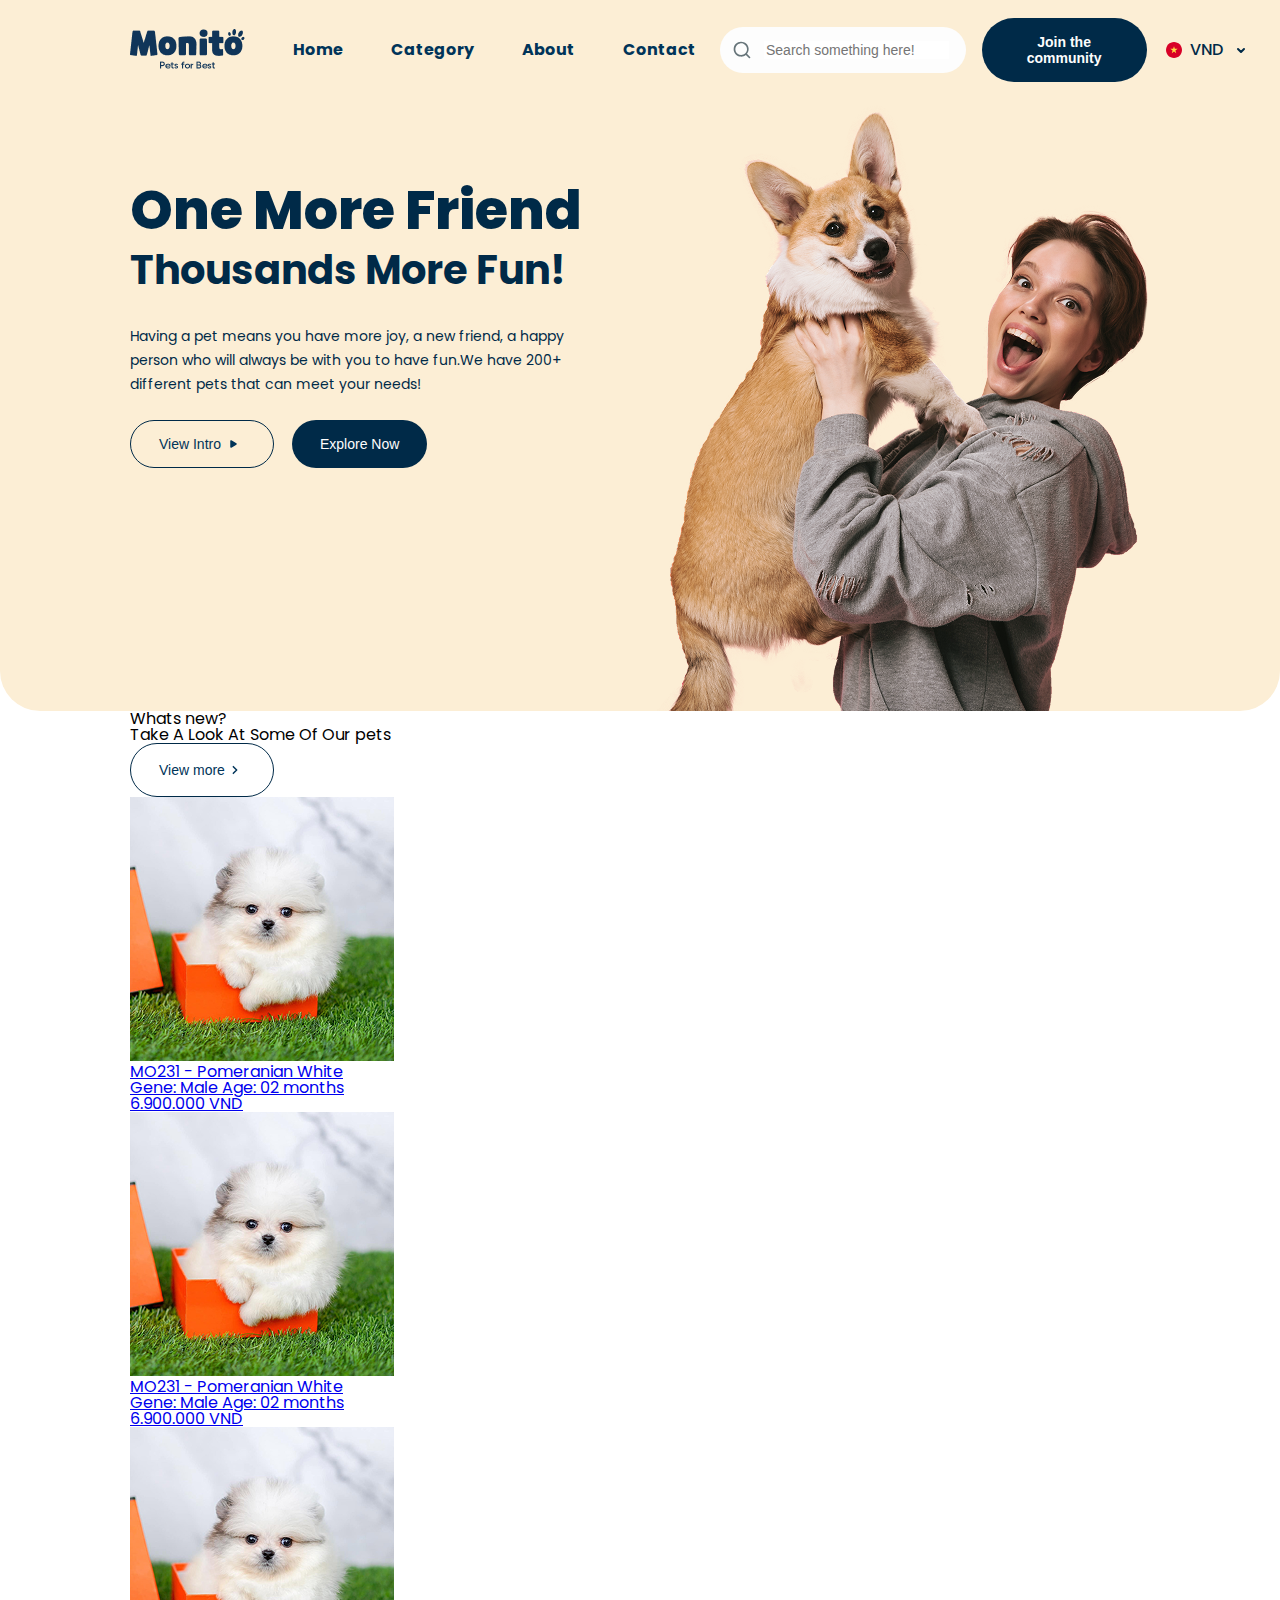
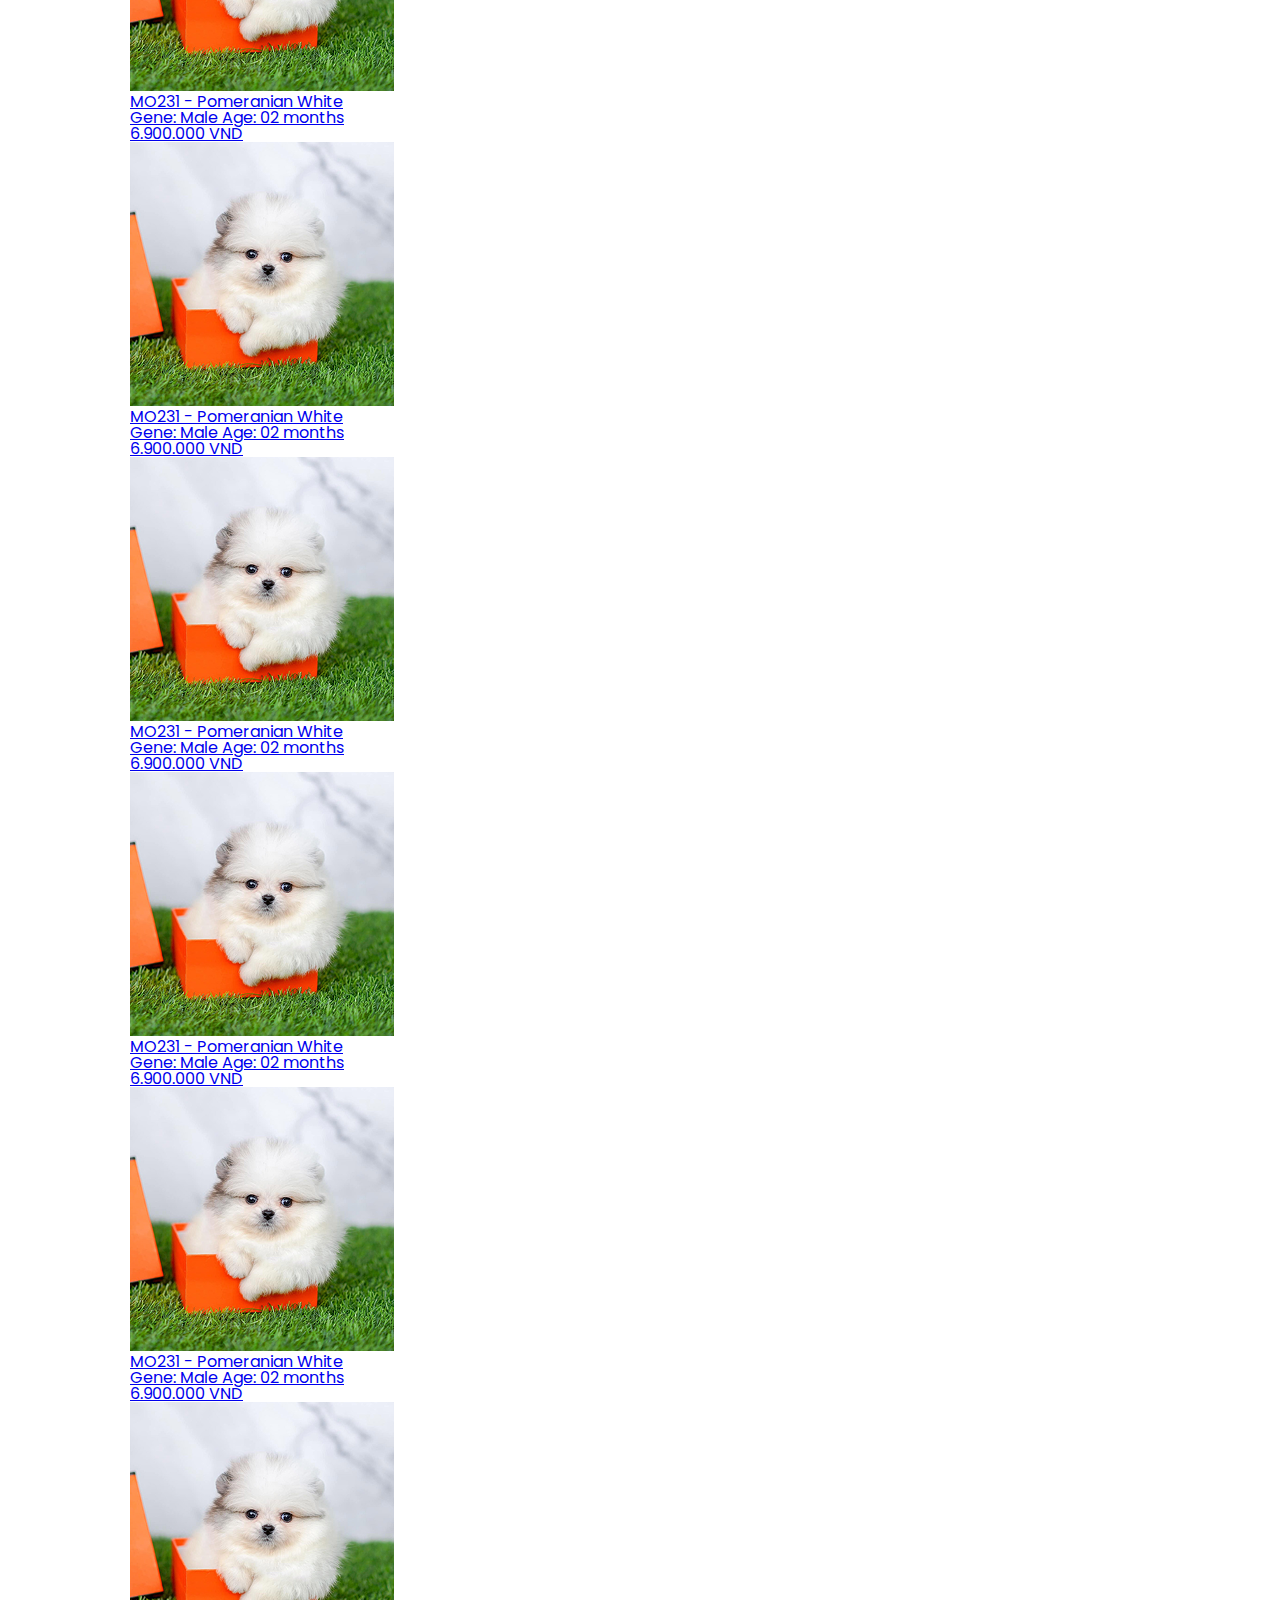
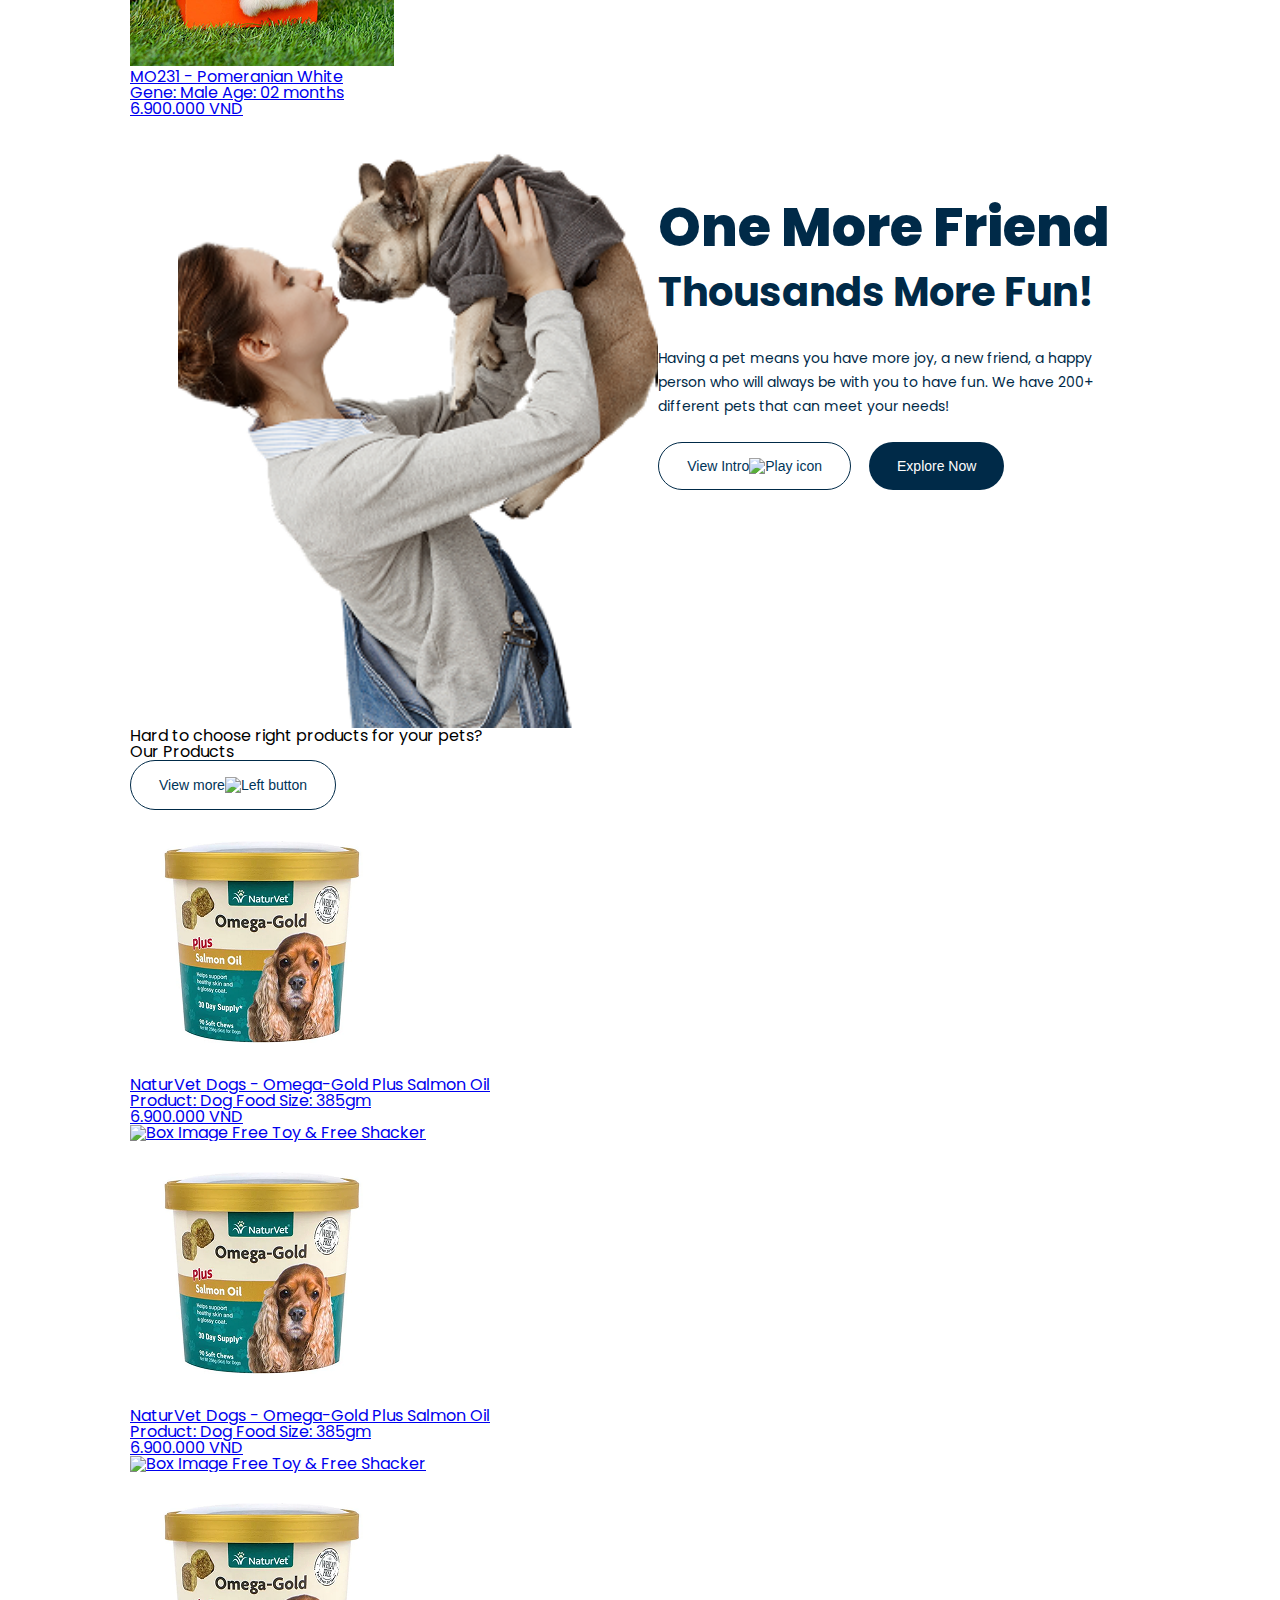
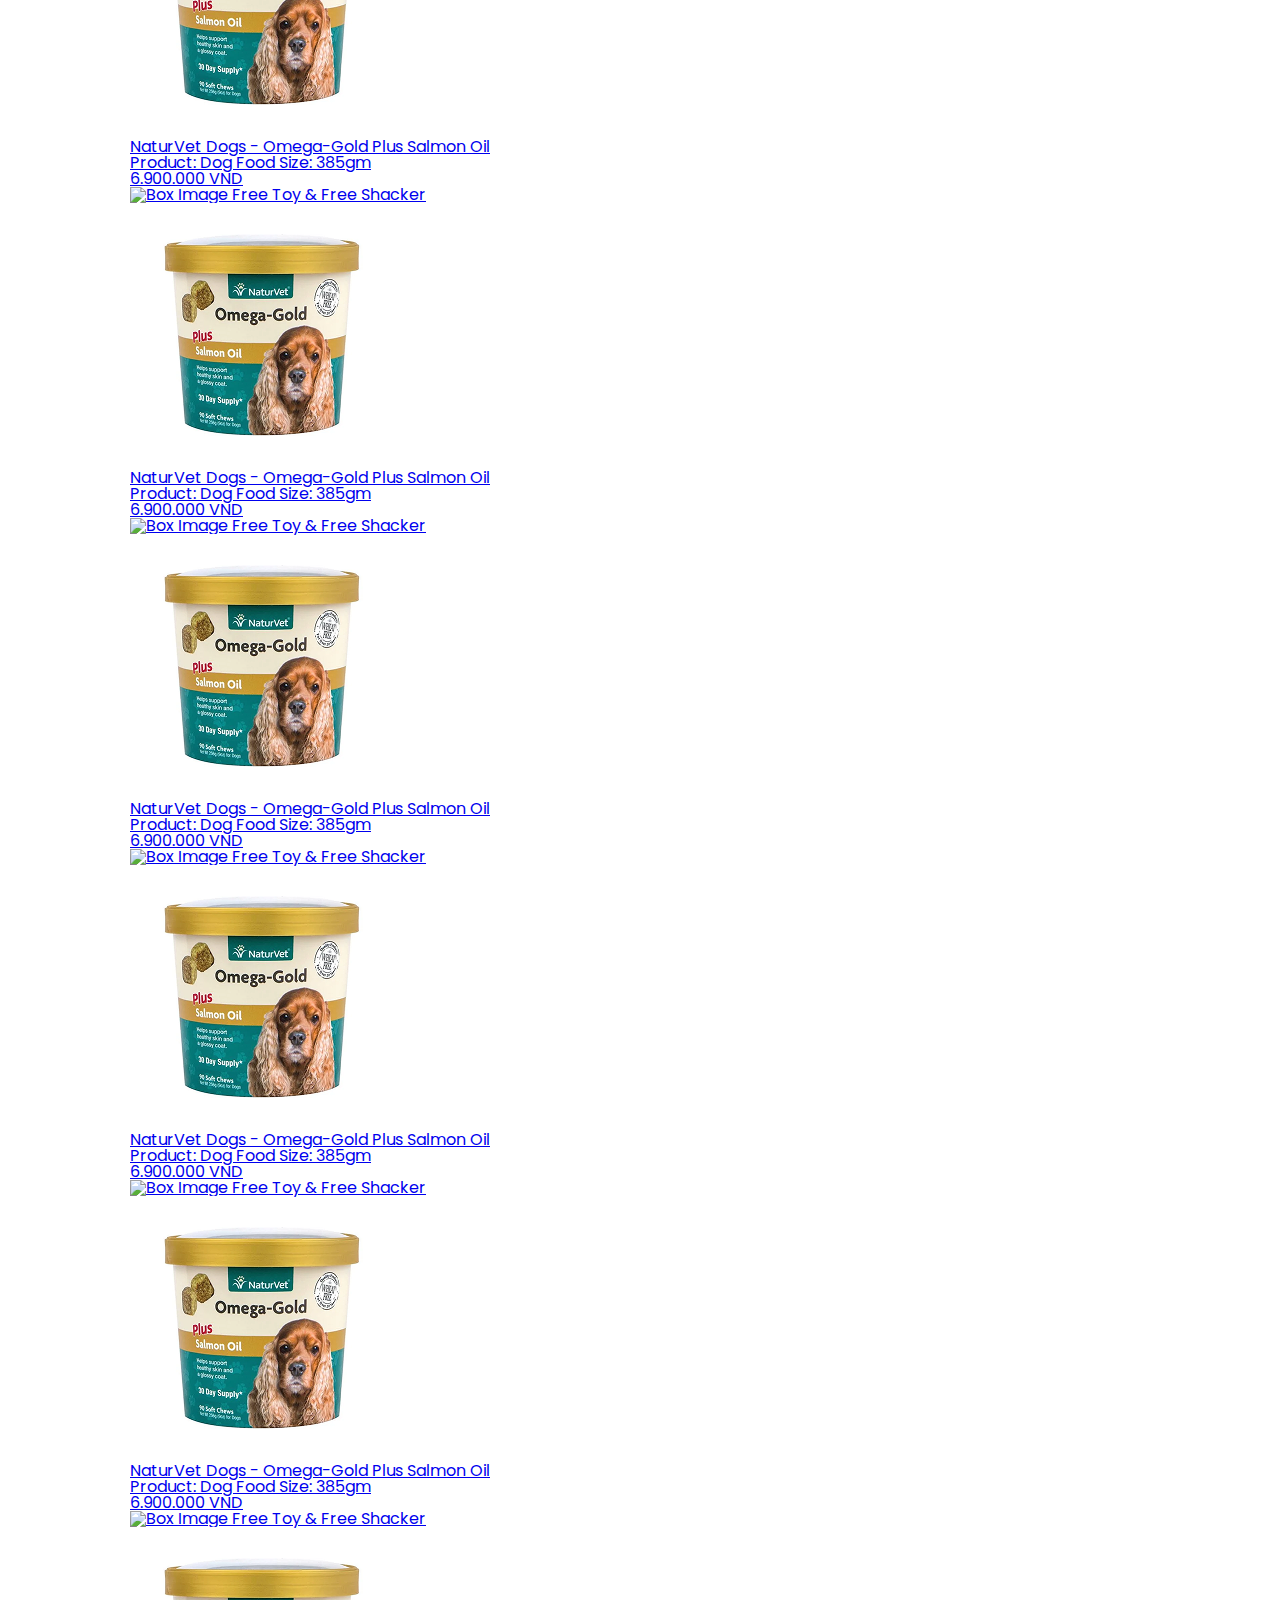
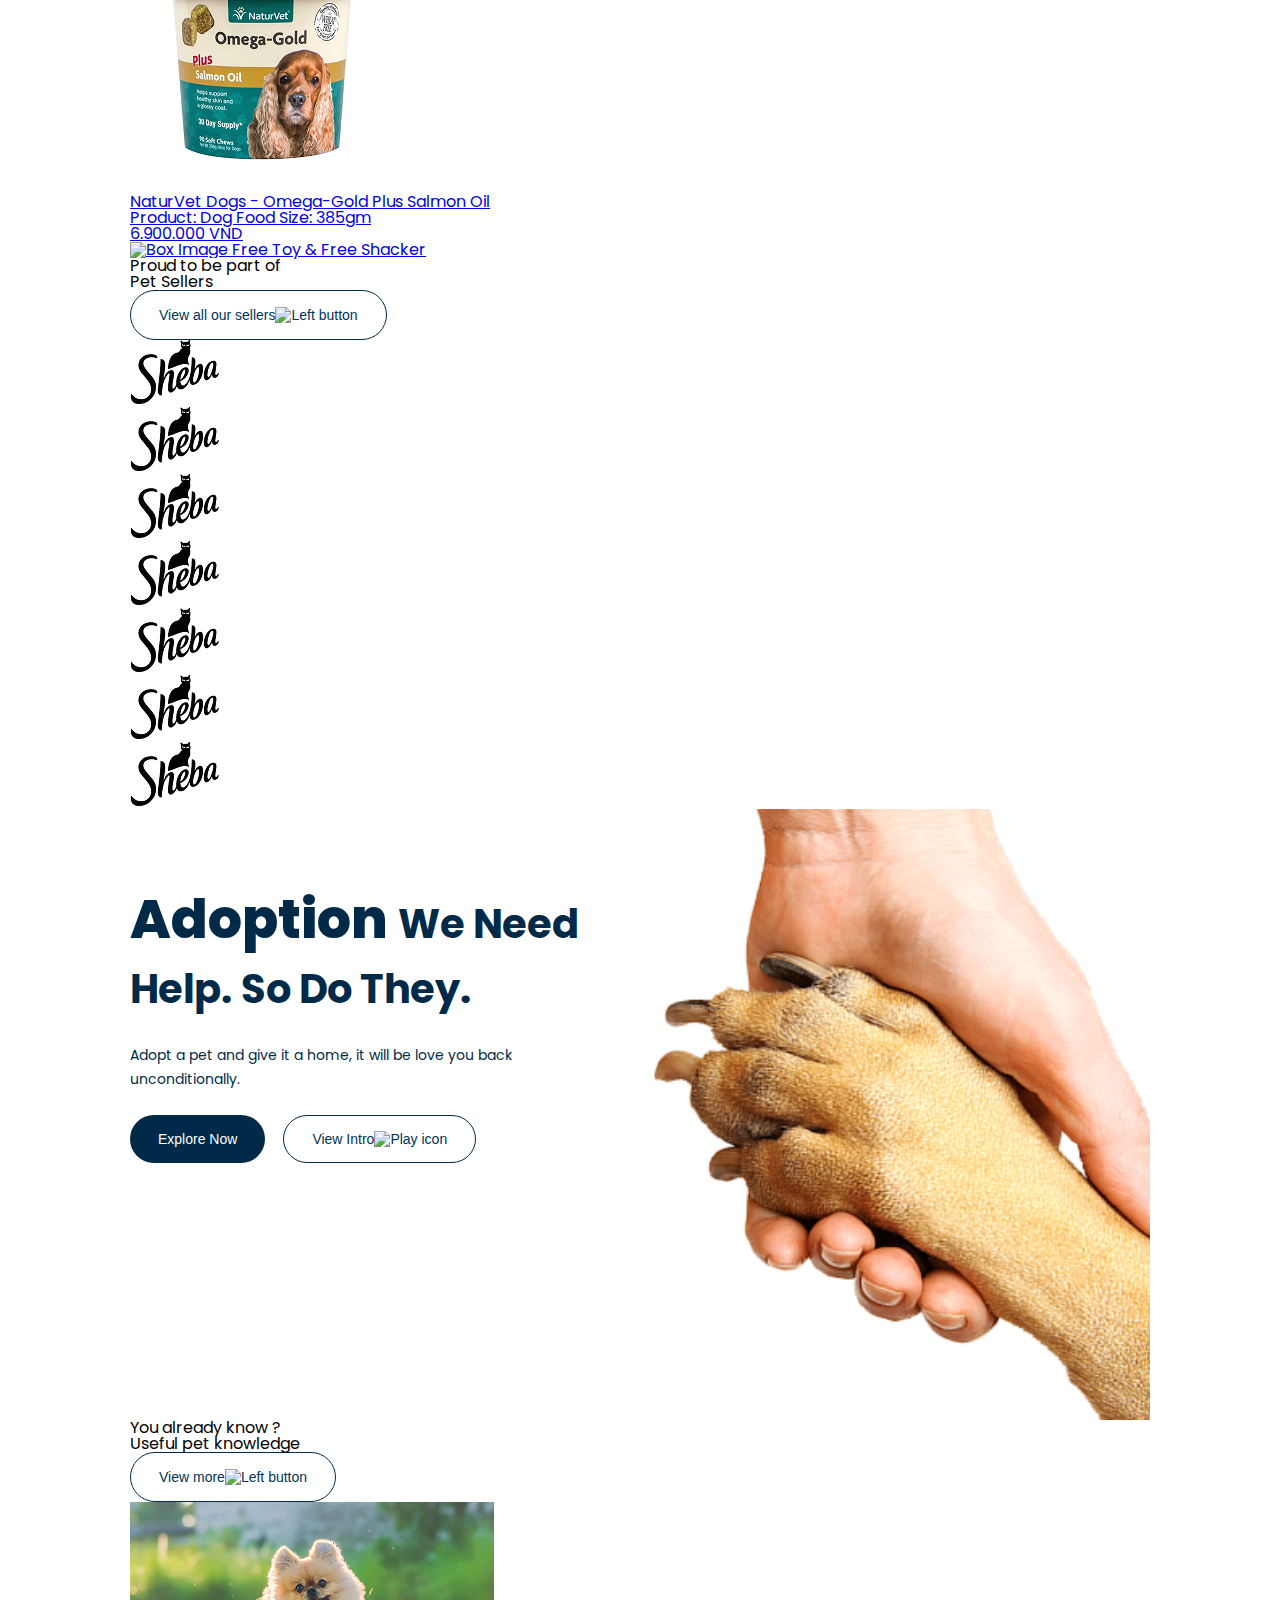
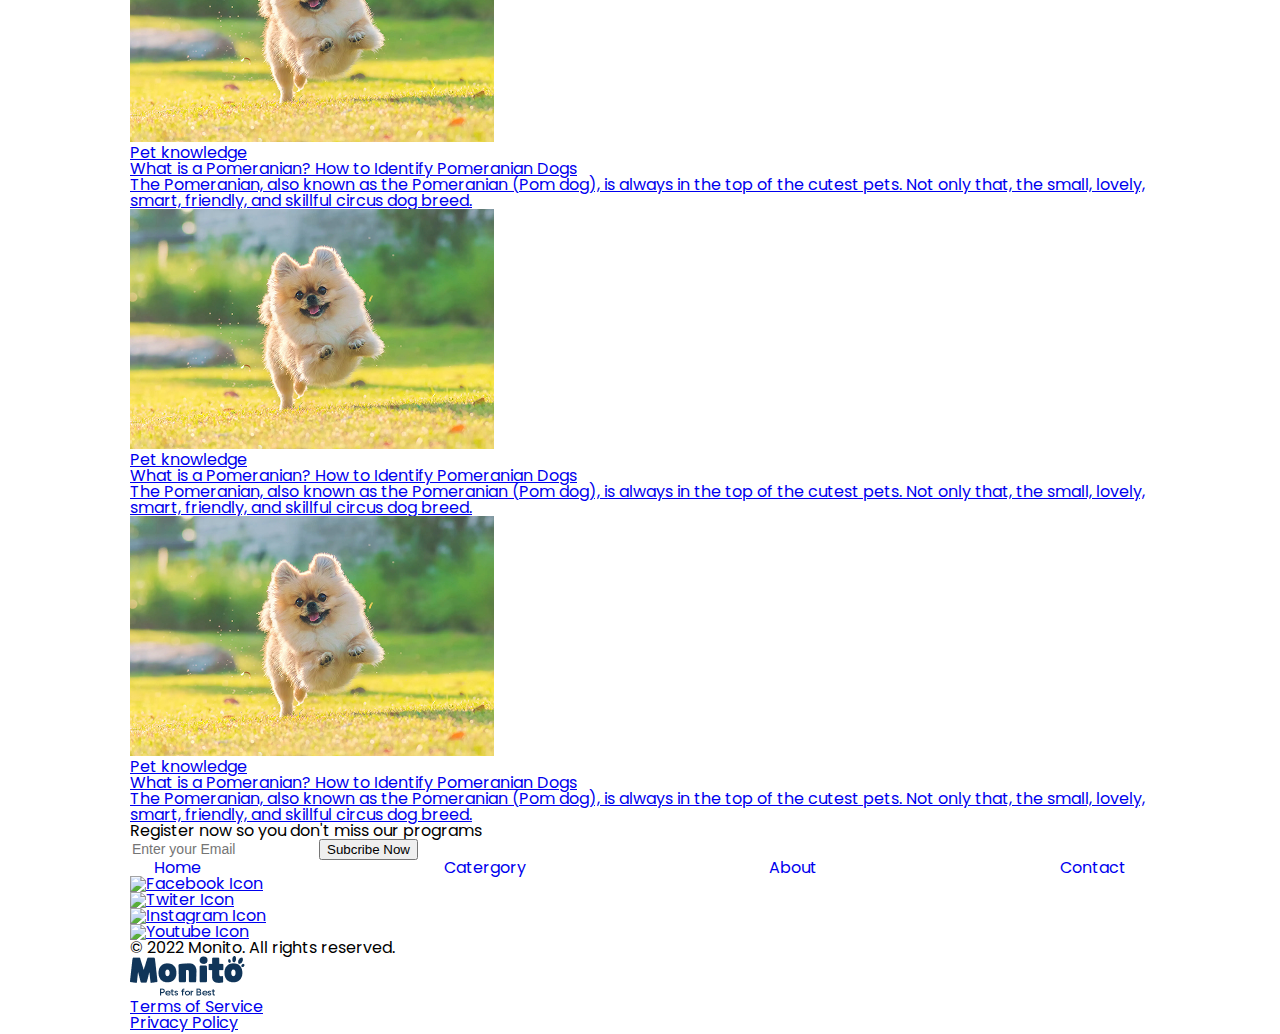
==== commit bf55ac69: "Style main banner of home page" ====
--- a/Exercise 1/index.html
+++ b/Exercise 1/index.html
@@ -5,6 +5,7 @@
   <meta name="viewport" content="width=device-width, initial-scale=1.0">
   <title>Homepage</title>
   <link rel="stylesheet" href="style.css">
+  <link href="https://fonts.googleapis.com/css2?family=Poppins:wght@300;400;700&display=swap" rel="stylesheet">
 </head>
 <body>
   <header class="header">
@@ -54,7 +55,7 @@
         <div class="section-content">
           <h1 class="section-title">
             One more friend
-            <span class="section-subtitle">Thousands more fun!</span> 
+            <p class="section-subtitle">Thousands more fun!</span> 
           </h1>
           <p class="section-description">
             Having a pet means you have more joy, a new friend, a happy 
@@ -64,7 +65,7 @@
           <div class="section-btn">
             <button class="btn btn-outline">
               <span>View Intro</span>
-              <img src="./assets/icons/icon-right.svg" alt="Play icon">
+              <img src="./assets/icons/icon-play.svg" alt="Play icon">
             </button>
             <button class="btn btn-primary">Explore Now</button>
           </div>
--- a/Exercise 1/style.css
+++ b/Exercise 1/style.css
@@ -49,65 +49,63 @@
 
 /* Colors and Styles (Defauly) */
 :root {
-  --PrimaryColor: #002A48;
+  --primaryColor: #002A48;
+  --secondaryColor: #003459;
   --whiteColor: #FDFDFD;
   --blackColor: #00171F;
   --textColor: #242B33;
   --inputColor: #99A2A5;
 
   /* Font and Typography */
-  --h1FontSize: 60px;
-  --h1SubFontSize: 48px;
-  --h2FontSize: 52px;
-  --h2SubFontSize: 36px;
+  --h1FontSize: 54px;
+  --h1SubFontSize: 40px;
+  --h2FontSize: 46px;
+  --h2SubFontSize: 30px;
   --h3FontSize: 16px;
   --normalFontSize: 14px;
-  --smallFontSize: 12px;
-}
-
+  --smallFontSize: 8px;
+}
 body {
-  font-family: 'SVN-Gilroy', sans-serif;
-}
-
-/* Default styles */
-
-
+  font-family: 'Poppins', sans-serif;
+}
+
+/* Body style */
 .container {
   padding: 0 130px;
 }
 
-.navigation {
-  .list-nav {
-    display: flex;
-    justify-content: space-between;
-    gap: 48px;
-  }
+/* Header style */
+.header {
+  position: sticky;
+  top: 0;
+  background-color: #FCEED5;
+  z-index: 1000;
+}
+.header .container {
+  height: 100px;
+  display: flex;
+  justify-content: space-between;
+  align-items: center;
+
+
+  .header-nav {
+    display: flex;
+    align-items: center;
+    gap: 24px;
+  }
+
   .nav {
     text-decoration: none;
-    color: var(--PrimaryColor);
+    color: var(--secondaryColor);
     font-size: var(--h3FontSize);
     font-weight: 700;
   }
-}
-
-.header .container {
-  height: 100px;
-  display: flex;
-  justify-content: space-between;
-  align-items: center;
-  background-color: #FCEED5;
-
-  .header-nav {
-    display: flex;
-    align-items: center;
-    gap: 48px;
-  }
 
   .header-action {
     display: flex;
     justify-content: space-between;
     align-items: center;
-    gap: 14px;
+    gap: 16px;
   }
 
   .form-search {
@@ -118,6 +116,8 @@
     align-items: center;
     border-radius: 46px;
     background-color: var(--whiteColor);
+    color: var(--inputColor);
+    font-weight: 500;
 
     img {
       height: 20px;
@@ -130,6 +130,71 @@
   }
 }
 
+/* Section banner */
+.section-banner .container {
+  display: flex;
+
+  .section-content {
+    padding-top: 80px;
+    color: var(--primaryColor);
+  }
+
+  .section-title {
+    line-height: 60px;
+    font-size: var(--h1FontSize);
+    font-weight: 800;
+    text-transform: capitalize;
+  }
+
+  .section-subtitle {
+    width: 452px;
+    font-size: var(--h1SubFontSize);
+    font-weight: 700;
+  }
+
+  .section-description {
+    width: 452px;
+    line-height: 24px;
+    padding: 24px 0;
+    font-size: var(--normalFontSize);
+  }
+
+  .section-btn {
+    height: 48px;
+    display: flex;
+    gap: 18px;
+  }
+
+  .section-img {
+    height: 611px;
+    width: auto;
+    overflow: hidden;
+    position: relative;
+  }
+
+  .section-img img {
+    width: 100%;
+    height: 100%;
+    object-fit: cover;
+    padding-left: 48px;
+  }
+}
+
+.banner-main {
+  background-color: #FCEED5;
+  border-radius: 0 0 40px 40px;
+}
+
+.navigation .list-nav {
+  display: flex;
+  justify-content: space-between;
+
+  .nav {
+    padding: 0 24px;
+    text-decoration: none;
+  }
+}
+
 .switcher-currency {
   display: flex;
   gap: 6px;
@@ -138,7 +203,7 @@
     font-size: var(--h3FontSize);
     font-weight: 500;
     align-self: center;
-    color: var(--PrimaryColor);
+    color: var(--primaryColor);
   }
 }
 
@@ -150,13 +215,23 @@
 }
 
 .btn {
-  padding: 14px 28px;
+  padding: 16px 28px;
   border-radius: 57px;
   border: none;
-  font-size: var(--h3FontSize);
+  font-size: var(--normalFontSize);
+  font-size: 500;
+  display: flex;
+  align-items: center;
+  align-content: center;
 }
 
 .btn-primary {
-  background-color: var(--PrimaryColor);
+  background-color: var(--primaryColor);
   color: var(--whiteColor);
+}
+
+.btn-outline {
+  background-color: transparent;
+  border: 1.5px solid var(--primaryColor);
+  color: var(--secondaryColor);
 }